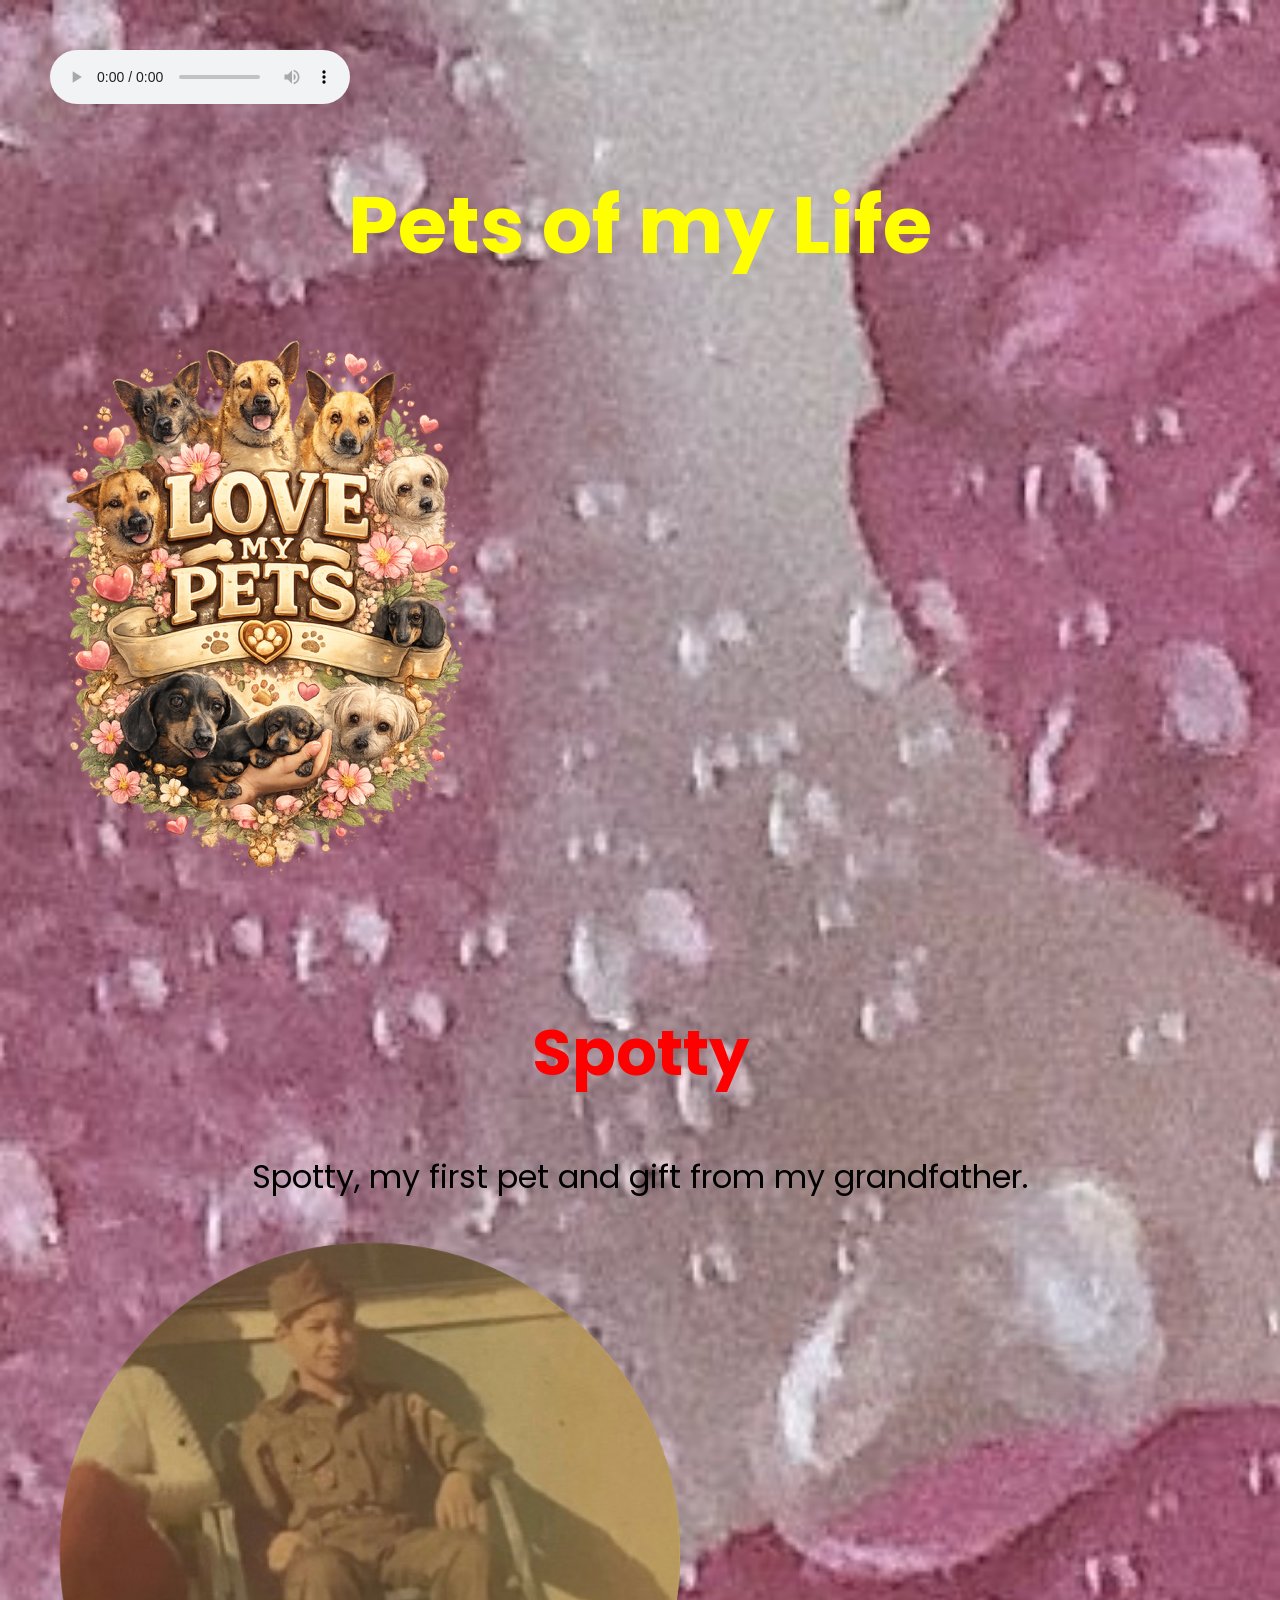
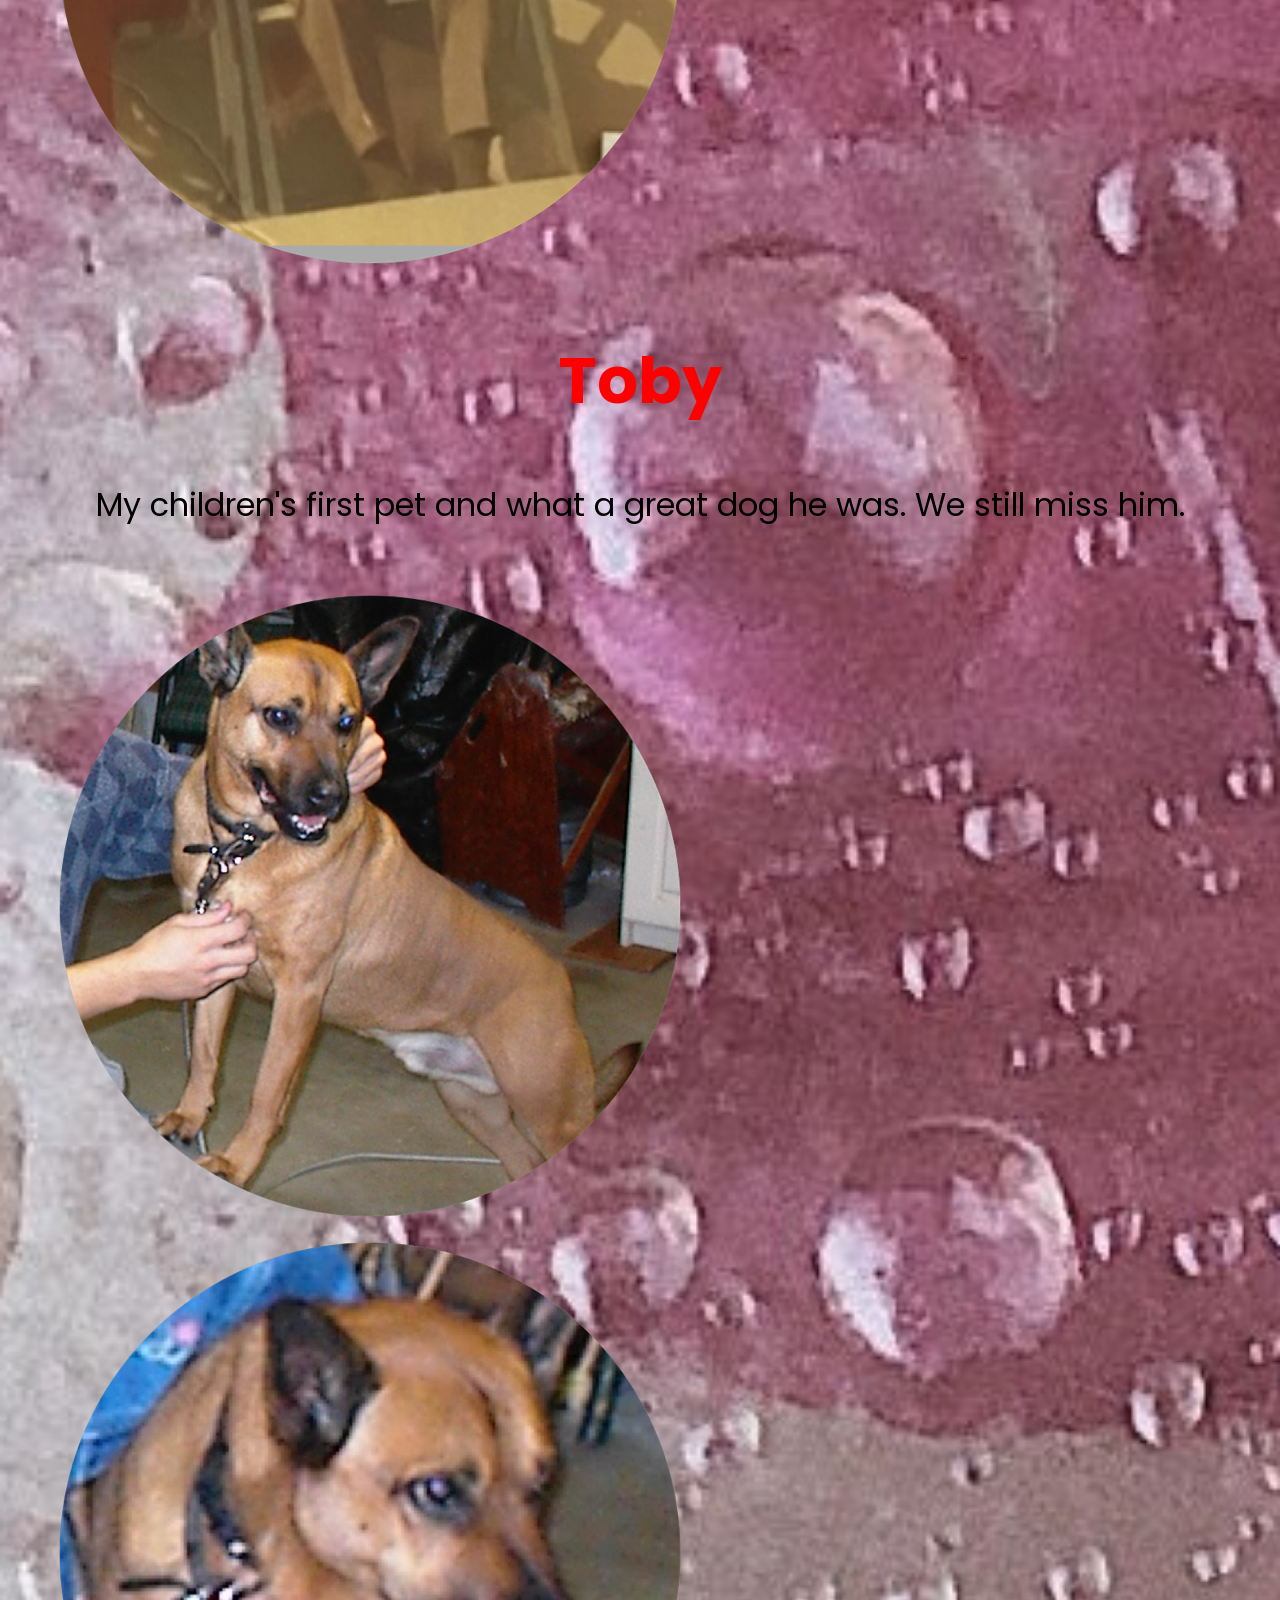
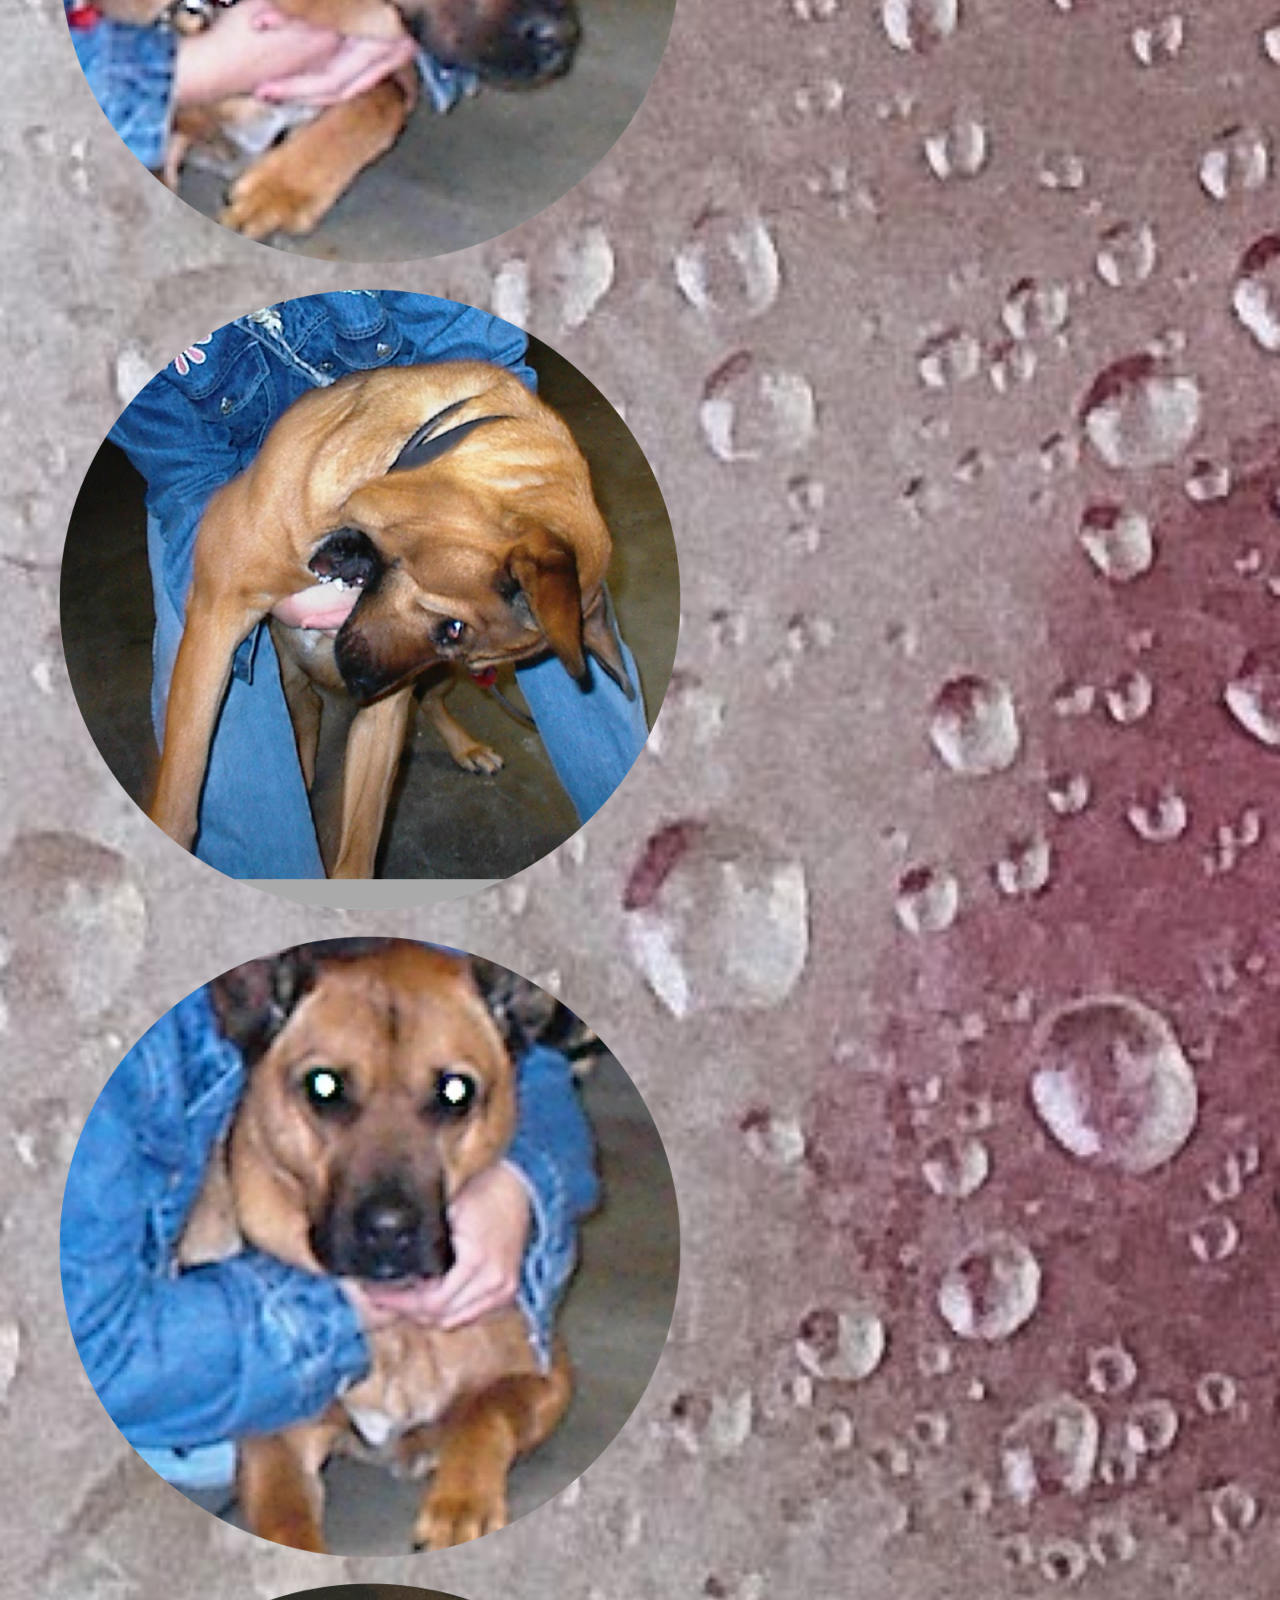
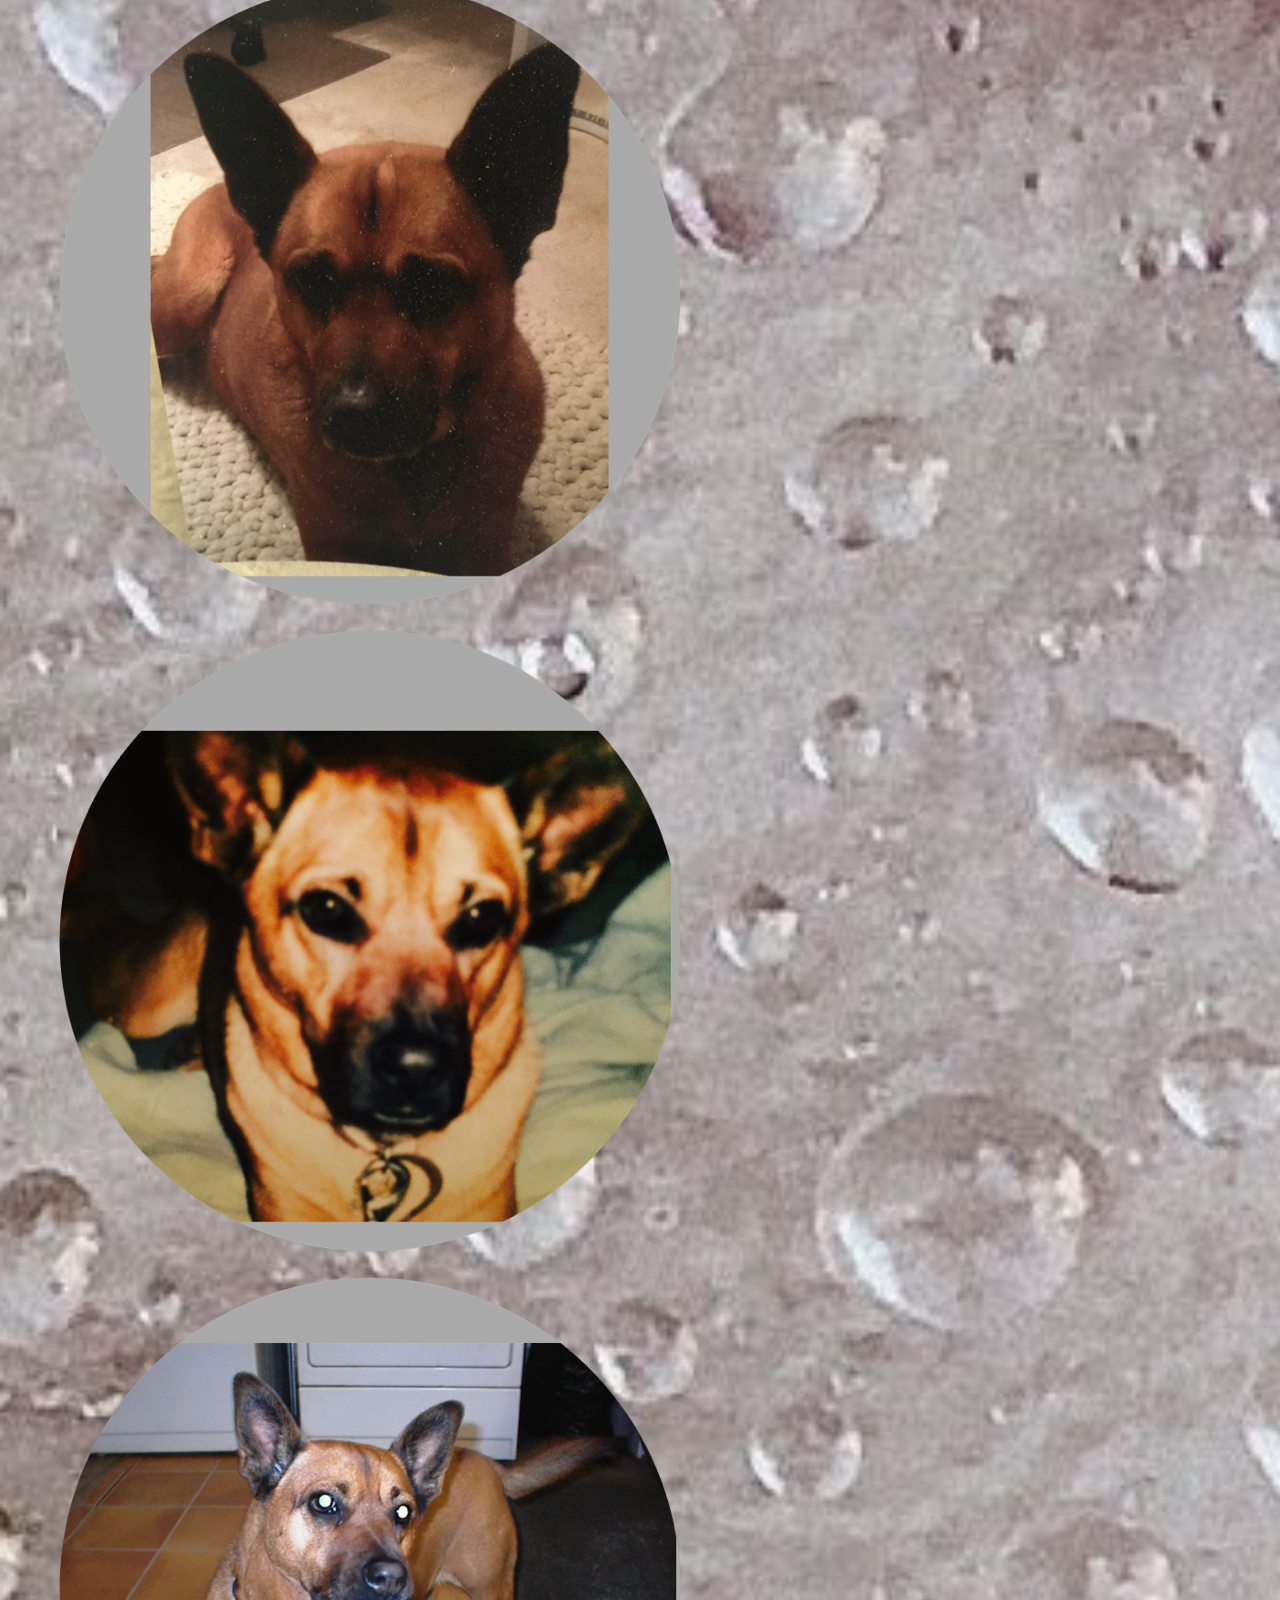
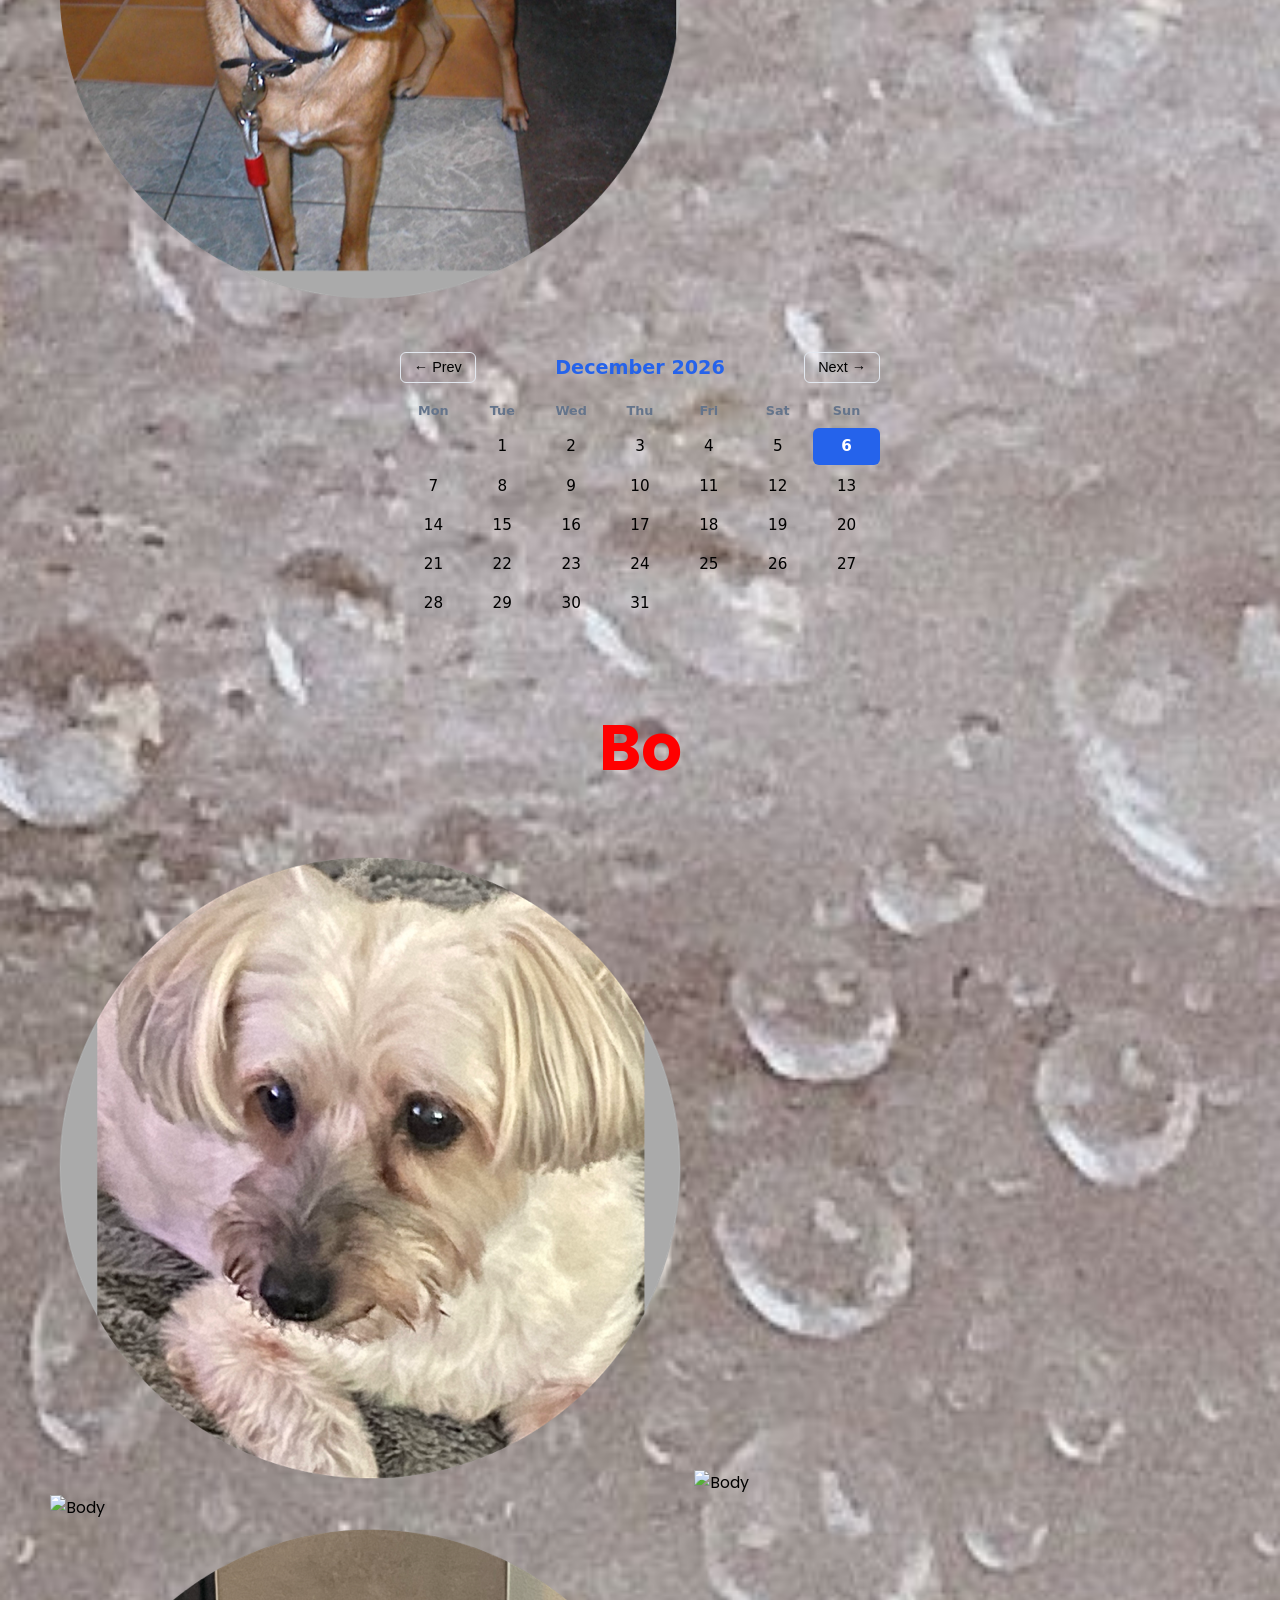
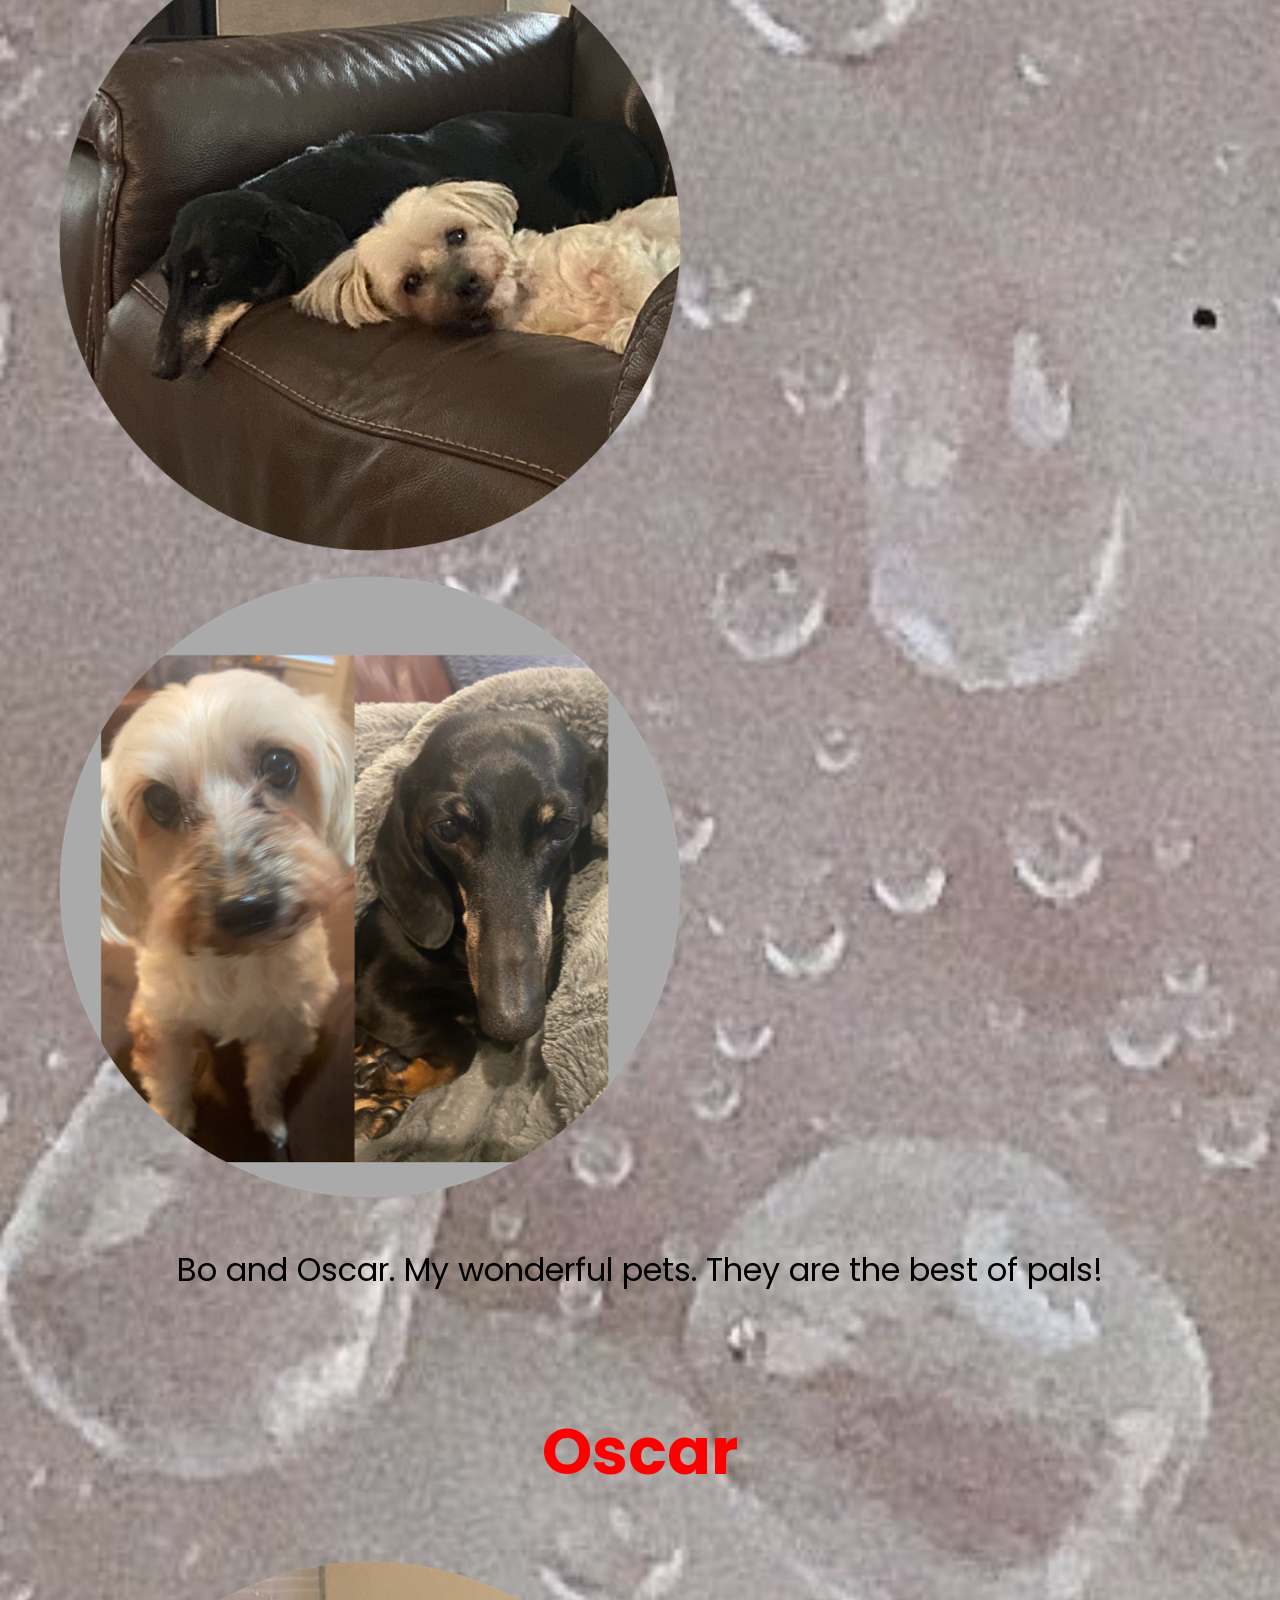
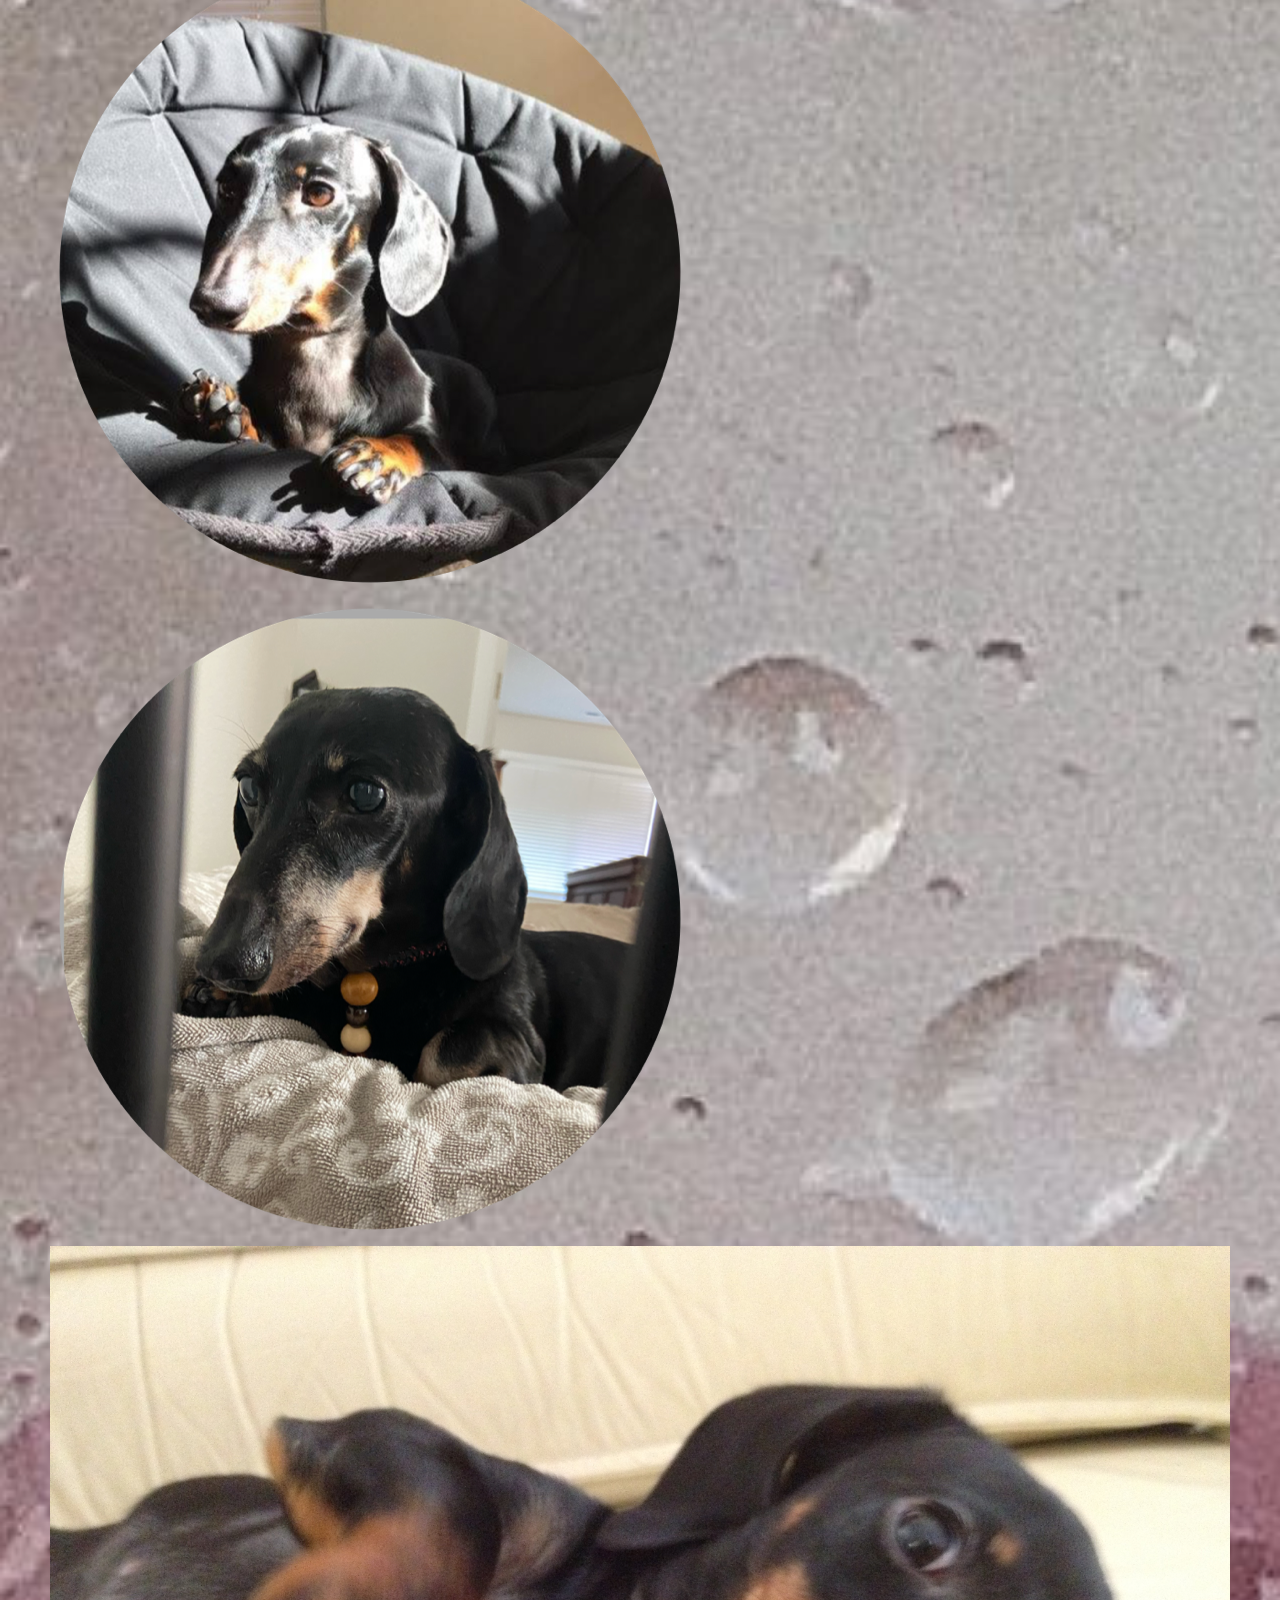
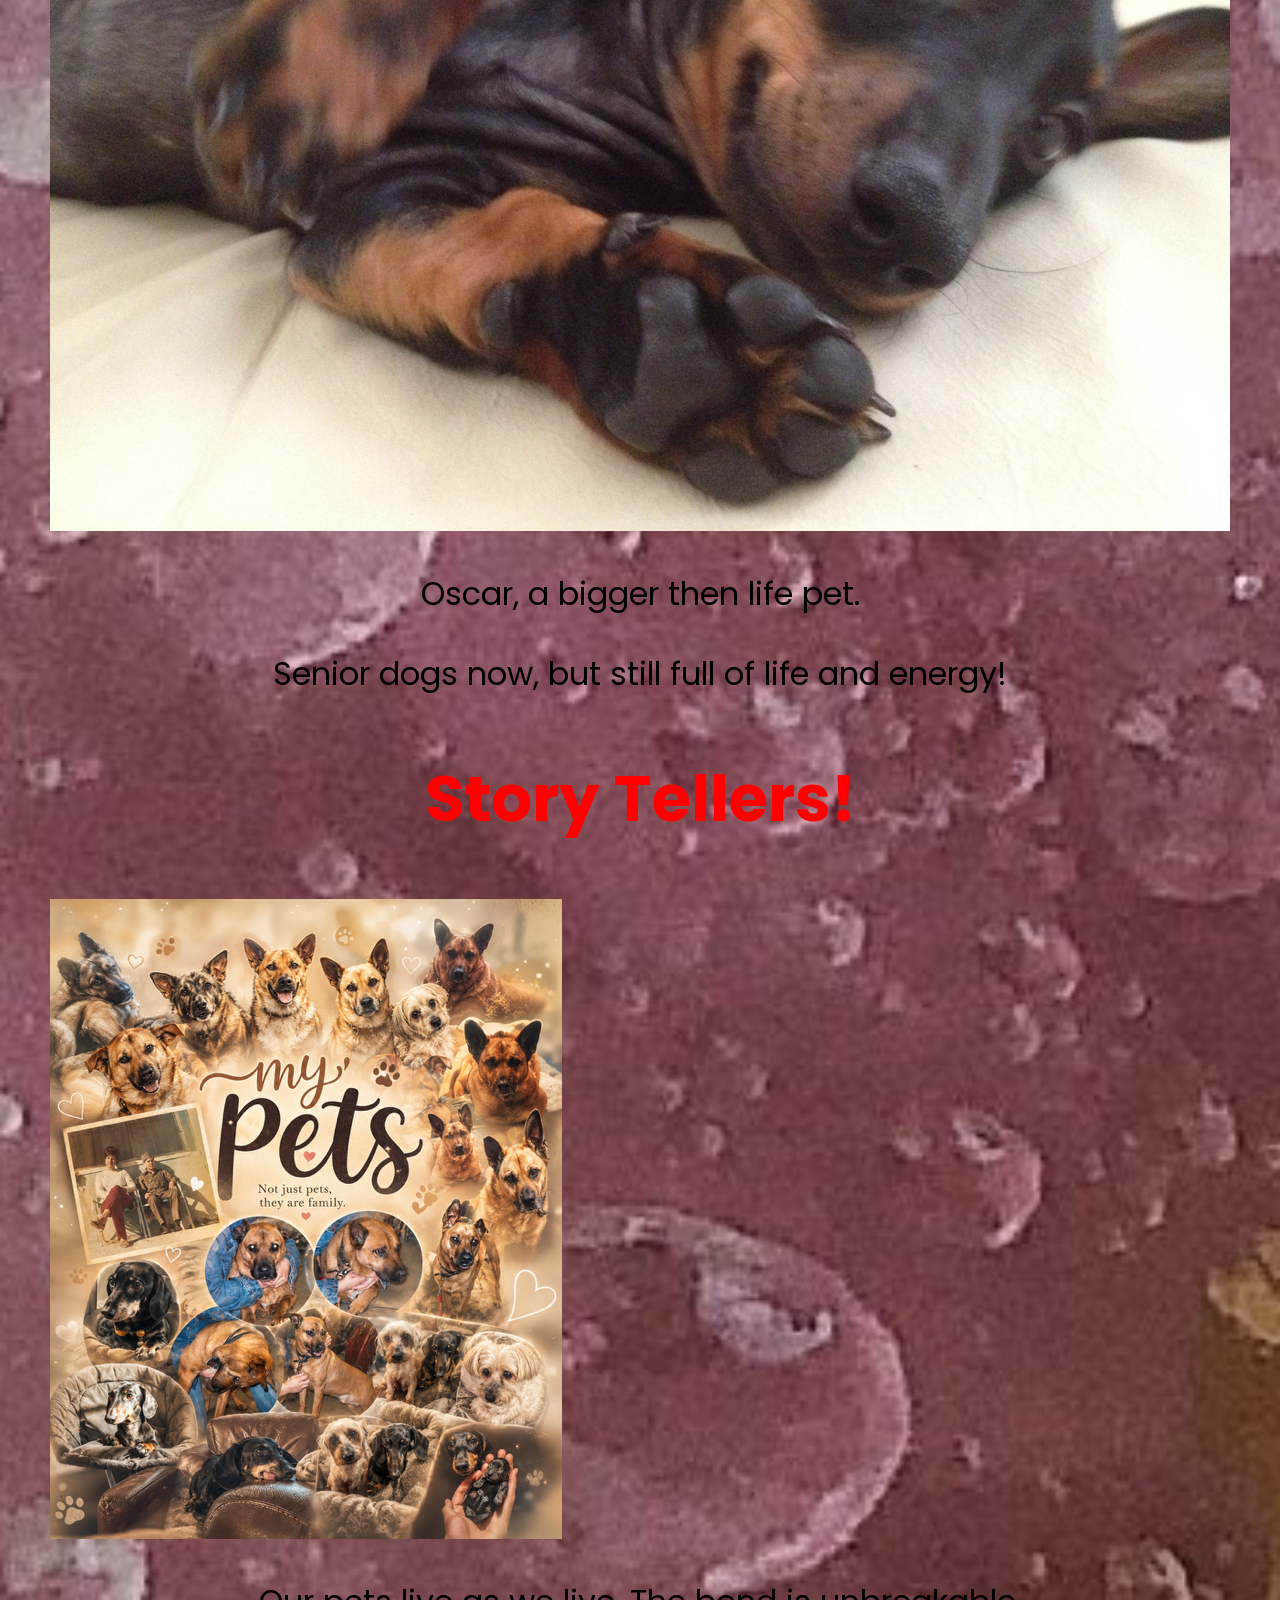
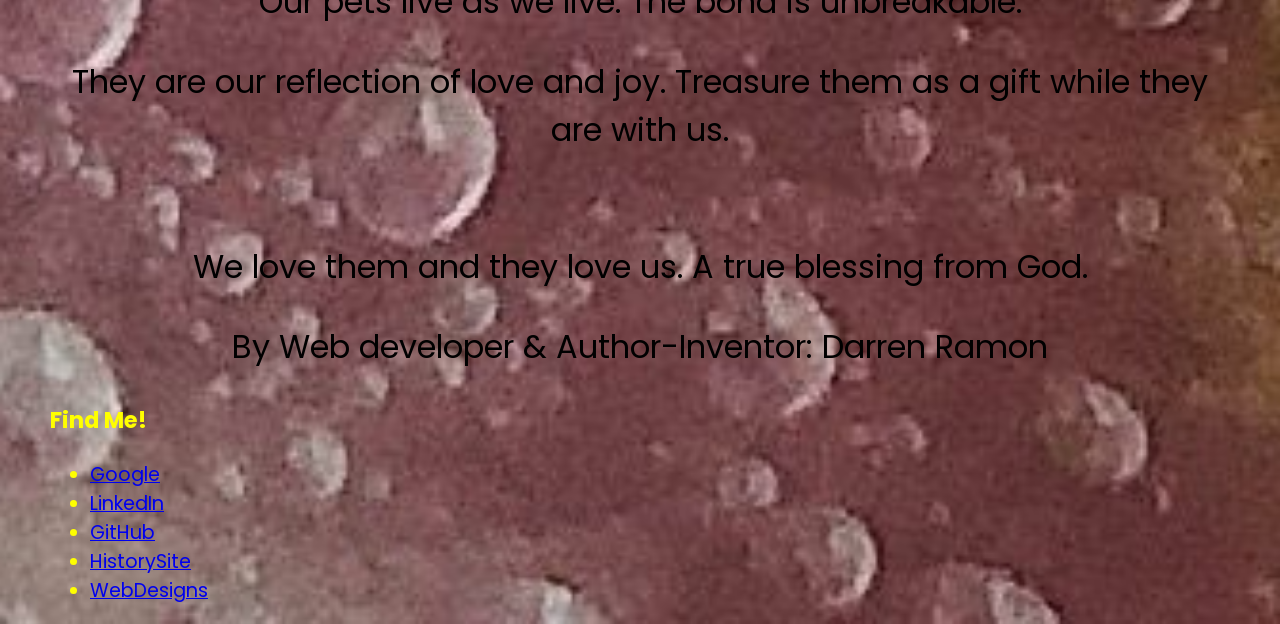
==== index.html @ a19f4d1e "Update index.html" ====
<!DOCTYPE html>
<html lang="en">

<head>
  <meta charset="UTF-8">
  <meta name="viewport" content="width=device-width, initial-scale=1.0">
  <title>My Pets</title>
  <link rel="stylesheet" href="./style.css">
  <link rel="preconnect" href="https://fonts.googleapis.com">
  <link rel="preconnect" href="https://fonts.gstatic.com" crossorigin>
  <link href="https://fonts.googleapis.com/css2?family=Poppins:wght@400;700&display=swap" rel="stylesheet">

<style>
        table {
            border-collapse: collapse;
            background: white;
            color: black;
        }
        th,
        td {
            font-weight: bold;
        }

  img {
    max-width: 100%;
    height: auto; /* Maintain aspect ratio */
  }

    </style>

<style>
  .calendar {
    --accent: #2563eb;
    max-width: 480px;
    margin: 0 auto;
    font-family: system-ui, sans-serif;
  }
  .calendar-header {
    display: flex;
    justify-content: space-between;
    align-items: center;
    padding: 0.75rem 0;
  }
  .calendar-header button {
    background: none;
    border: 1px solid #e2e8f0;
    border-radius: 6px;
    padding: 0.4rem 0.8rem;
    cursor: pointer;
    font-size: 0.9rem;
  }
  .calendar-header button:hover { background: #f1f5f9; }
  .month-year {
    font-size: 1.2rem;
    font-weight: 600;
    color: var(--accent);
  }
  .calendar-grid {
    display: grid;
    grid-template-columns: repeat(7, 1fr);
    gap: 2px;
    text-align: center;
  }
  .day-name {
    padding: 0.5rem 0;
    font-size: 0.8rem;
    font-weight: 600;
    color: #64748b;
  }
  .day {
    padding: 0.6rem 0;
    font-size: 0.95rem;
    border-radius: 6px;
  }
  .day:hover { background: #f1f5f9; }
  .today {
    background: var(--accent);
    color: #fff;
    font-weight: 600;
  }
  .today:hover { background: var(--accent); }
</style>

</head>

<body>

   <audio controls autoplay>
        <source src="fordad.mp3" type="audio/mpeg">
    </audio>

  <div class="main">

    <h1>Pets of my Life</h1>
     <img src="mypets5.png" alt="Body" class="responsive">

    <h2 class="card-title">Spotty</h2>
      <p class="card-text">Spotty, my first pet and gift from my grandfather.</p>

      <img src="Spotty1.png" alt="Body" class="responsive">


 <h2 class="card-title">Toby</h2>
      <p>My children's first pet and what a great dog he was. We still miss him.</p>
</br>

     <img src="t2.png" alt="Body" class="responsive">
     <img src="t3.png" alt="Body" class="responsive">
     <img src="t5.png" alt="Body" class="responsive">
     <img src="t4.png" alt="Body" class="responsive">
  </br>
     <img src="toby2b.png" alt="Body" class="responsive">
  </br>
     <img src="Toby2.png" alt="Body" class="responsive">
  </br>
     <img src="toby2c.png" alt="Body" class="responsive">

  </br>
    </div>
</br>

<div class="calendar">
  <div class="calendar-header">
    <button id="prev">&larr; Prev</button>
    <span class="month-year" id="monthYear"></span>
    <button id="next">Next &rarr;</button>
  </div>
  <div class="calendar-grid" id="grid">
    <span class="day-name">Mon</span>
    <span class="day-name">Tue</span>
    <span class="day-name">Wed</span>
    <span class="day-name">Thu</span>
    <span class="day-name">Fri</span>
    <span class="day-name">Sat</span>
    <span class="day-name">Sun</span>
  </div>
</div>

<script>
  const grid = document.getElementById("grid");
  const monthYear = document.getElementById("monthYear");
  const now = new Date();
  let currentMonth = now.getMonth();   // 0-based: 0 = January
  let currentYear = now.getFullYear();

  const monthNames = [
    "January","February","March","April","May","June",
    "July","August","September","October","November","December"
  ];

  function renderCalendar() {
    // Clear previous day cells, keep the 7 day-name headers
    grid.querySelectorAll(".day").forEach(d => d.remove());

    monthYear.textContent = monthNames[currentMonth] + " " + currentYear;

    // Day of week for the 1st (0=Sun). Convert to Mon-start: Mon=0 … Sun=6
    let firstDay = new Date(currentYear, currentMonth, 1).getDay();
    firstDay = (firstDay + 6) % 7;

    const daysInMonth = new Date(currentYear, currentMonth + 1, 0).getDate();
    const today = new Date();

    // Blank cells before the first day
    for (let i = 0; i < firstDay; i++) {
      const blank = document.createElement("span");
      blank.className = "day";
      grid.appendChild(blank);
    }

    // Day cells
    for (let d = 1; d <= daysInMonth; d++) {
      const cell = document.createElement("span");
      cell.className = "day";
      cell.textContent = d;

      if (
        d === today.getDate() &&
        currentMonth === today.getMonth() &&
        currentYear === today.getFullYear()
      ) {
        cell.classList.add("today");
      }
      grid.appendChild(cell);
    }
  }

  document.getElementById("prev").addEventListener("click", () => {
    currentMonth--;
    if (currentMonth < 0) { currentMonth = 11; currentYear--; }
    renderCalendar();
  });

  document.getElementById("next").addEventListener("click", () => {
    currentMonth++;
    if (currentMonth > 11) { currentMonth = 0; currentYear++; }
    renderCalendar();
  });

  renderCalendar();
</script>

</br>



  <h2 class="card-title">Bo</h2>

  <img src="b2.png" alt="Body" class="responsive">

  <img src="IMG_2910.PNG" alt="Body" class="responsive">
</br>
  <img src="IMG_2911.PNG" alt="Body" class="responsive">
</br>
  <img src="OsBo4.png" alt="Body" class="responsive">
</br>
  <img src="BoOs3.png" alt="Body" class="responsive">

</br>

  <p>Bo and Oscar. My wonderful pets. They are the best of pals!</p>
  
  </br>

   <h2 class="card-title">Oscar</h2>
  
   <img src="Oscar4.png" alt="Body" class="responsive">

   <img src="Oscar4c.png" alt="Body" class="responsive">

   <img src="IMG_0867 - Copy (2).JPG" alt="Body" class="responsive">

  <p>Oscar, a bigger then life pet.</p>
  <p>Senior dogs now, but still full of life and energy!</p>

  <h2 class="card-title">Story Tellers!</h2>
   <img src="mypets4.png" alt="Body" class="responsive"> 

  <p>Our pets live as we live. The bond is unbreakable.</p>
  <p>They are our reflection of love and joy. Treasure them as a gift while they are with us.</p>
</br>
</div>
</div>
  <footer>
    <p>We love them and they love us. A true blessing from God.</p>
    <p>By Web developer & Author-Inventor: Darren Ramon</p>


<footer class="row row-cols-1 row-cols-sm-2 row-cols-md-5 py-5 mt-5 border-top">
        <div class="col mb-3">


<div class="col mb-3">
          <h3>Find Me!</h3>
          <ul class="nav flex-column">
            <li class="nav-item mb-2"><a href="https://www.google.com/search?q=darren+e.+ramon&client=safari&hs=mFmp&sa=X&sca_esv=efff2c96d3f18bd
                                        3&sxsrf=ANbL-n6rVJ96oZBmOj_ShIKOidQ1Rmh0TQ%3A1777178261743&udm=50&fbs=ADc_l-byipRaccqV0jmfPhi1DgzPtklXGmV
                                        kws8Z_lBff884vwWzYGOXmwhR8m6ZBpcqcPIygX2pO_pfNpUEhZEK-M0MrCs1zwI6GqtpTPN0otrhNh5GYjL_GBd1jIQDtuwL3l8I8JY
                                        bmpatBBGO9nrYd_2V2pqsV1rkvrZ88guO67L8Wz_ncoHiIc-YBOiplRN1z7_dCe5zg7a90noc6G1Mtt2g0b89vwoPD-2EIqmS8WKe0tY-
                                        TQM&aep=1&ntc=1&ved=2ahUKEwjNovn32IqUAxXEDjQIHRt7FB0Q2J8OegQICRAE&biw=414&bih=710&dpr=2&mstk=AUtExfCAUhbK2
                                        nLD33vK9KteyRmQguN5nkQ2CARVK_ZsEyDy_ejmSGVfUOh6JX6bcS1TweR2pWjYZKlyQNPcqPhWMDZpQb_aOnqqCVIw-W-iwI-tZf96eIkr
                                        DRczJXgESmko9kb5mpRZRpuLDsZJrHsnUsj-NQZ82W5Wu5Q&csuir=1&zx=1778101952115&mtid=vK77aaXdJoPDkPIPoIbsqA0"
                                        class="nav-link p-0 text-body-secondary">Google</a></li>
            <li class="nav-item mb-2"><a href="https://www.linkedin.com/in/darrenramon" class="nav-link p-0 text-body-secondary">LinkedIn</a></li>
            <li class="nav-item mb-2"><a href="https://detectionsites.github.io/MyDramonSite/" class="nav-link p-0 text-body-secondary">GitHub</a></li>
            <li class="nav-item mb-2"><a href="https://dramonbal.github.io/MyWorks/" class="nav-link p-0 text-body-secondary">HistorySite</a></li>
            <li class="nav-item mb-2"><a href="https://detectionsites.github.io/Webdesign/">WebDesigns</a></l1>
           </ul>
       </div>
    </div>
 </footer>
</body>

</html>
---- style.css ----
body {
  font-family: "Poppins", sans-serif, Georgia, Times, 'Times New Roman', serif;
  margin: 50px 50px 0 50px;
  /*background-color: #555043;*/
  /*background-color: #4e8df2;*/  
  display: center;
  flex-direction: column;
  min-height: 95vh;
  background-image: url("flower.jpg");
  background-size: cover;
  background-repeat: no-repeat;
  background-position: center center;
  justify-content: center; /* Horizontal center */
  align-items: center;     /* Vertical center */
}


  img {
    position: center;
    max-width: 60%;
    height: auto;
  }


.main {
  flex: 1;
}

responsive {
   max-width: 60%;
   height: auto;
   position: relative;
}


h1 {
  font-size: 5rem;
  color: yellow;
  text-align: center;
  margin-bottom: 20px;
}

h2 {
  font-size: 4rem;
  color: red;
  text-align: center;
}


  p {
      font-family: "Poppins", sans-serif, Georgia, Times;
      font-size: 2.0rem;
      text-align: center;
      /*color: rgb(16, 133, 39);*/
      color: black;
    }


footer {
  text-align: bottom, right;
  font-size: 1.2rem;
  color: yellow;
}

  .tile-image {
    height: 200px;
    float: left;
    margin-right: 50px;
  }

  .card {
    width: 35%;
  }

  .left {
    float: left;
  }

  .right {
    float: right;
  }

  .creative {
    color: rgb(16, 133, 39);
  }

  @media (max-width: 680px) {
    .logo {
      width: 100px;
      color: yellow;
    }

    h1 {
      font-size: 3.5rem;
      text-align: left;
      color: rgb(225, 226, 236);
    }


    h2 {
      font: 20px;
      color: red;
    }


    .card {
      width: 100%;
      display: block;
      margin-bottom: 30px;
      text-align: justify;
    }
    .card img {
      margin-bottom: 10px;
      object-fit: cover;
      width: 100%;
      display: inline;
    }
  

  footer {
  text-align: center;
  color: white;
}

 .bottom-container {
  background-color: #66BFBF;
  padding: 50px 0 20px;
}
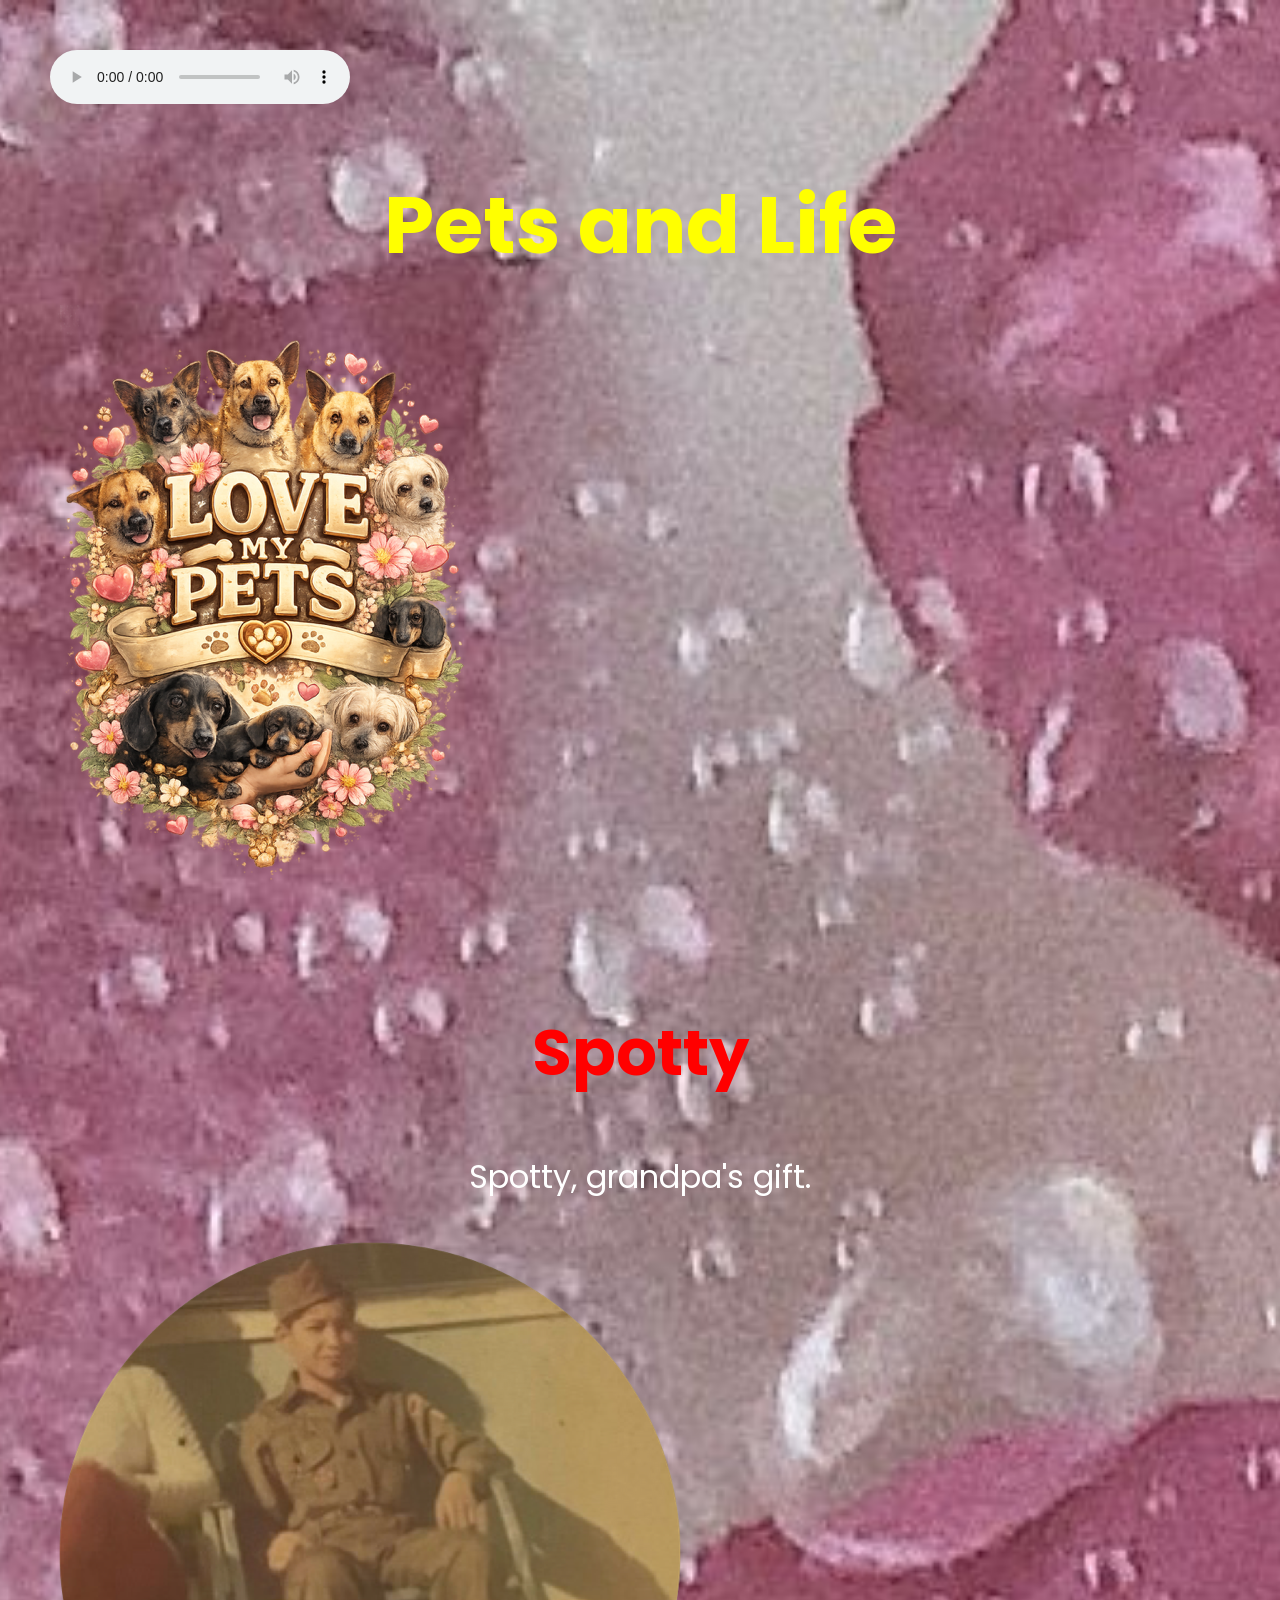
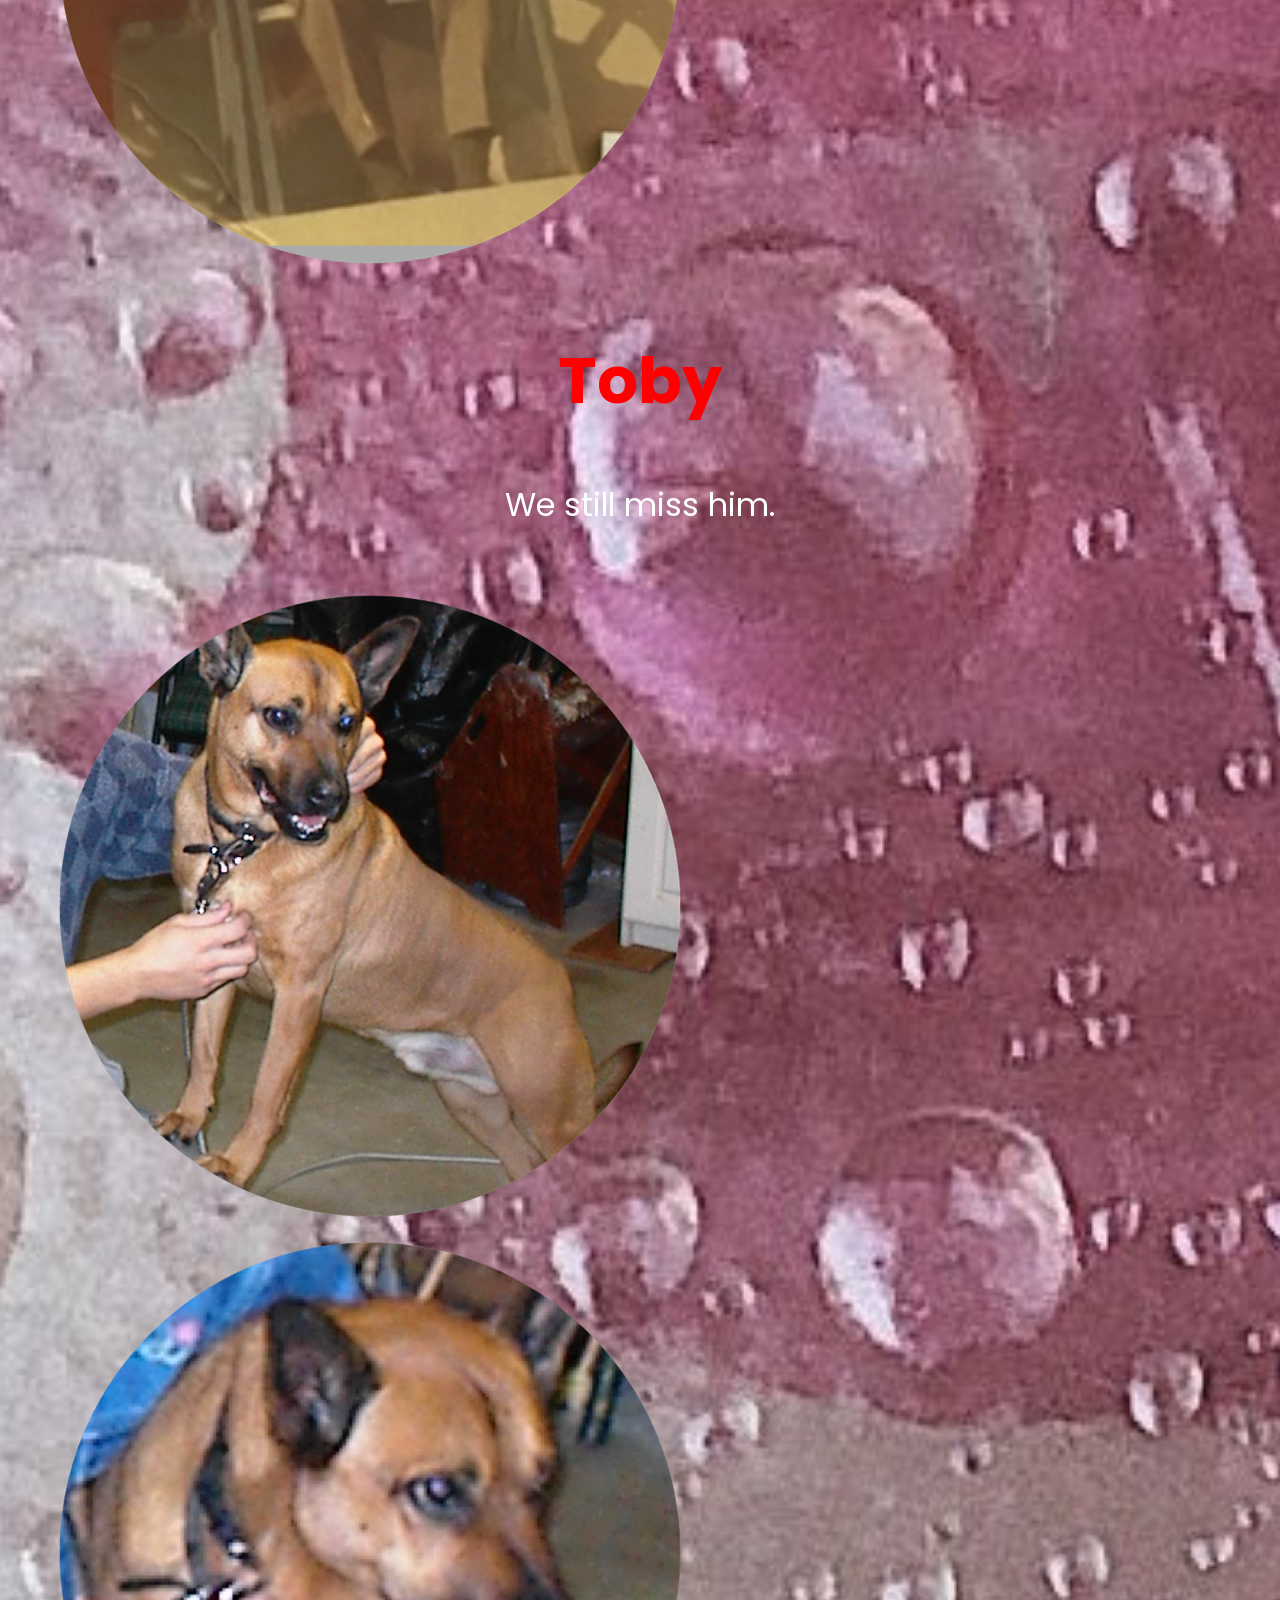
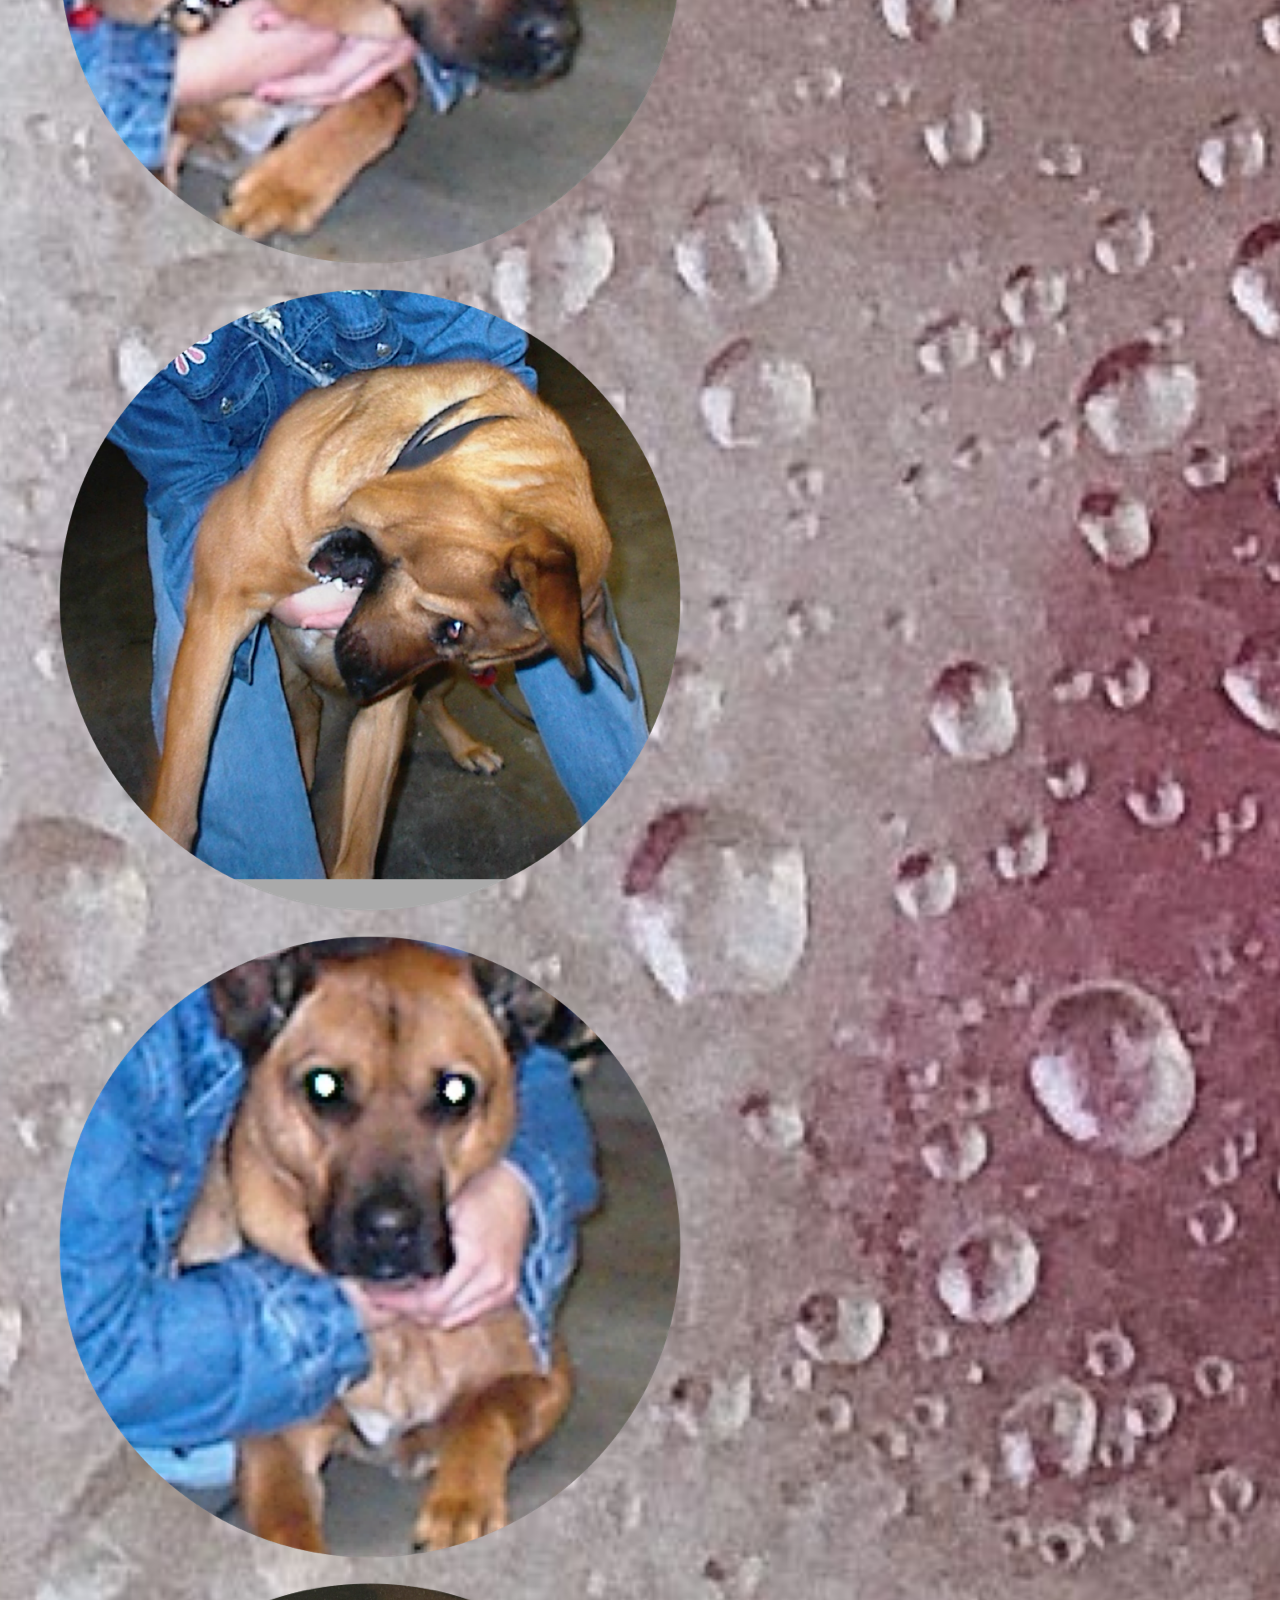
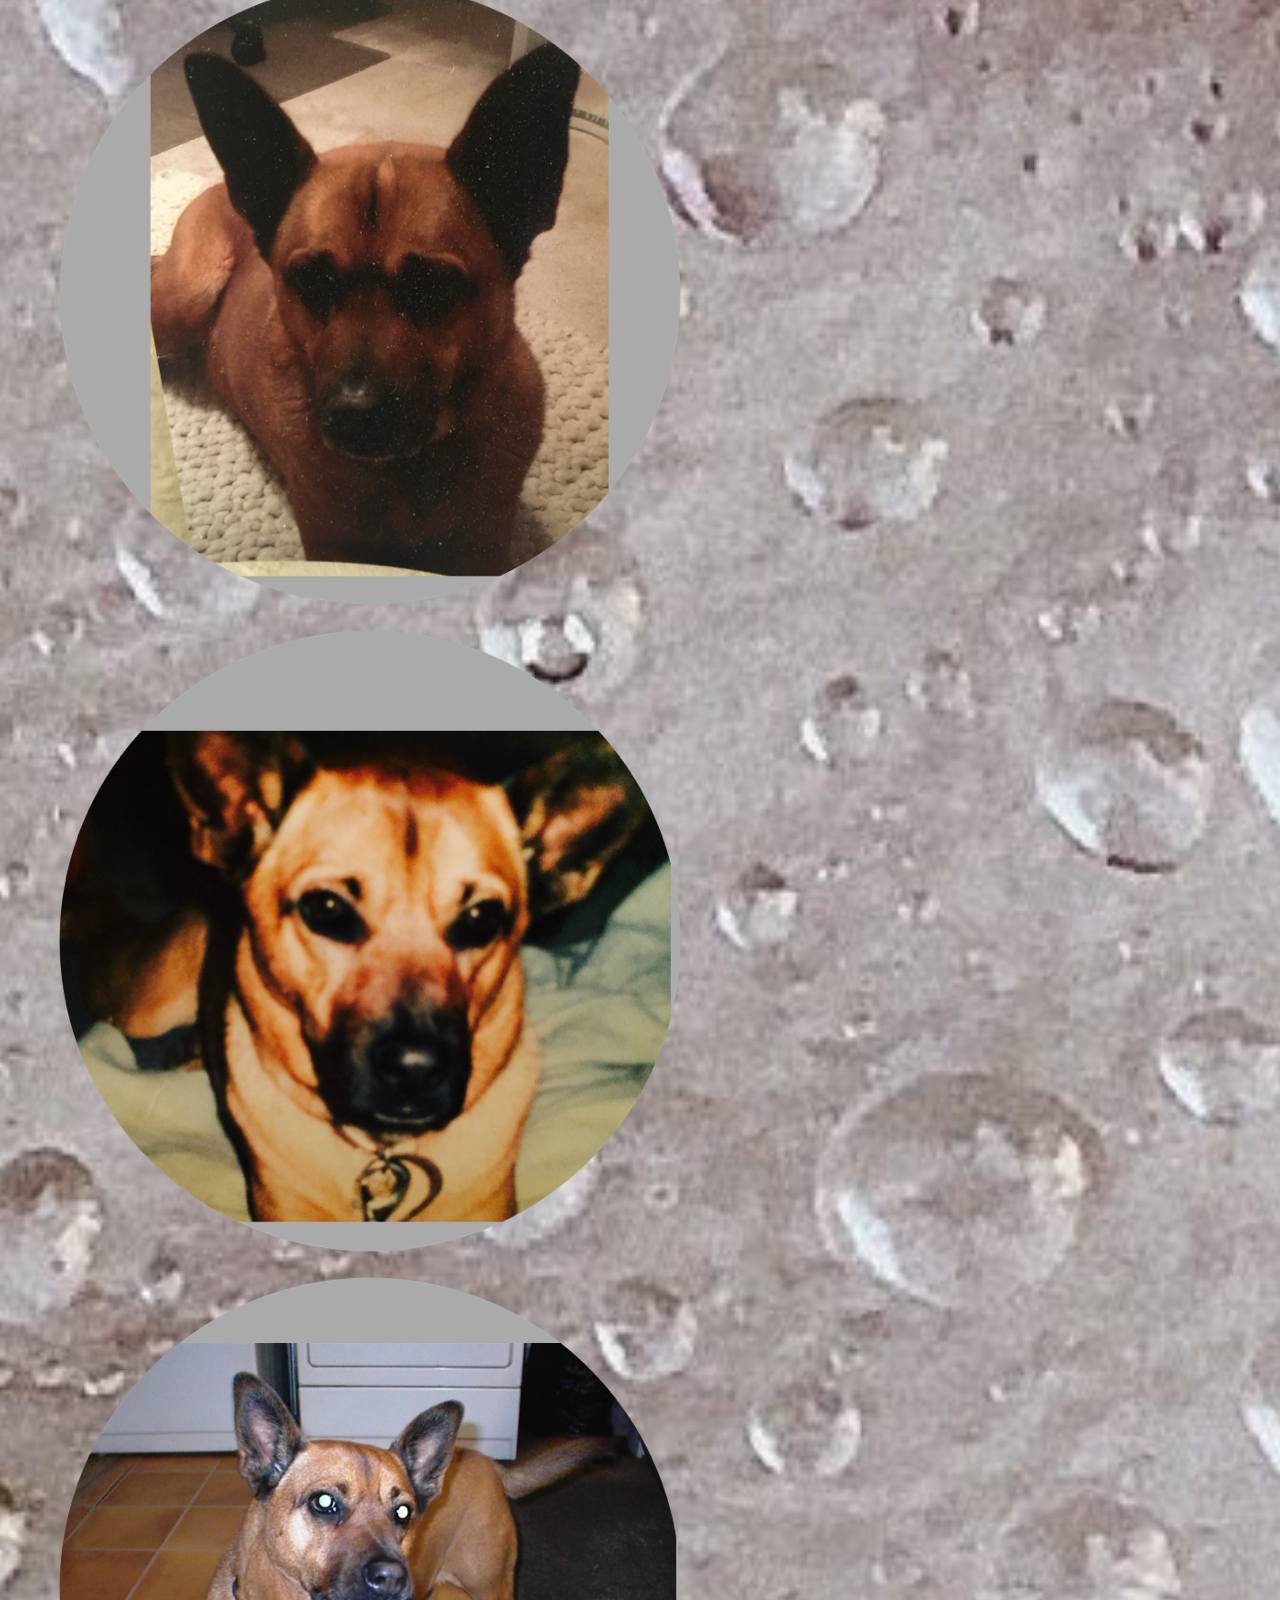
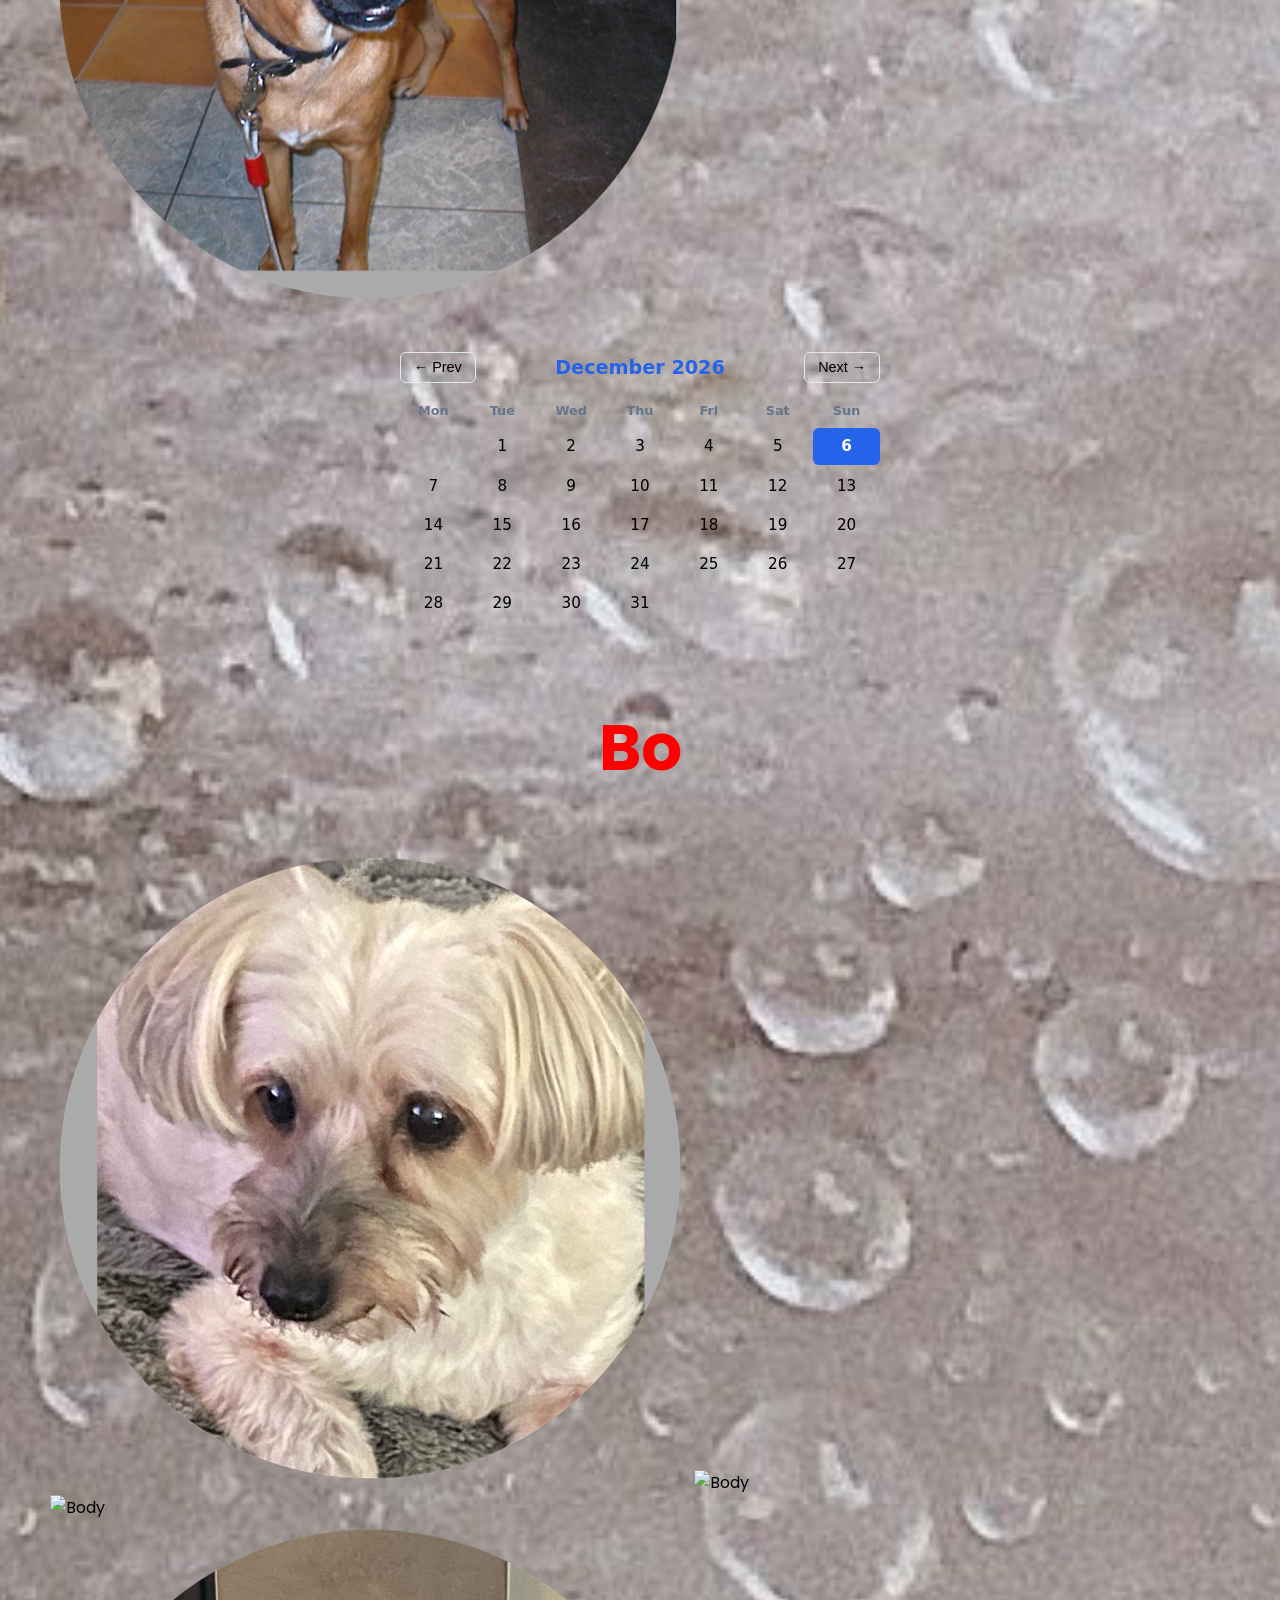
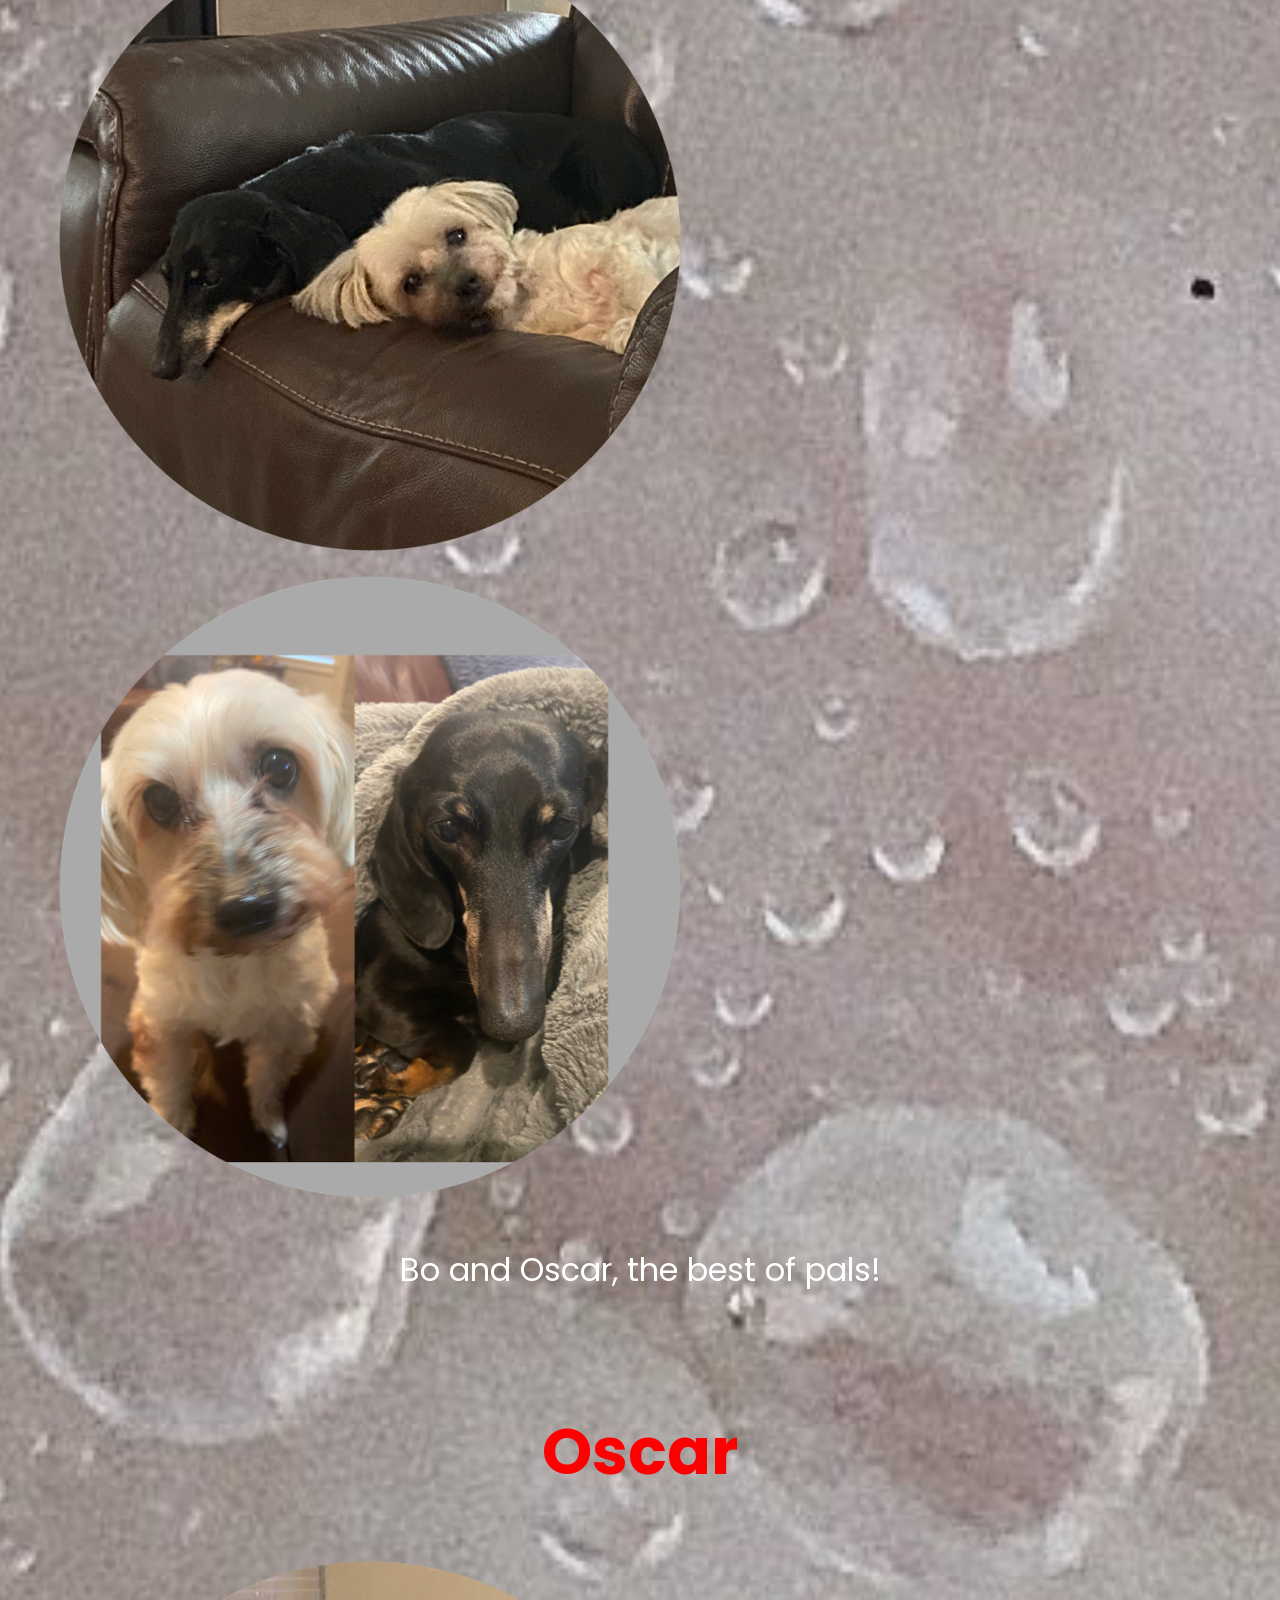
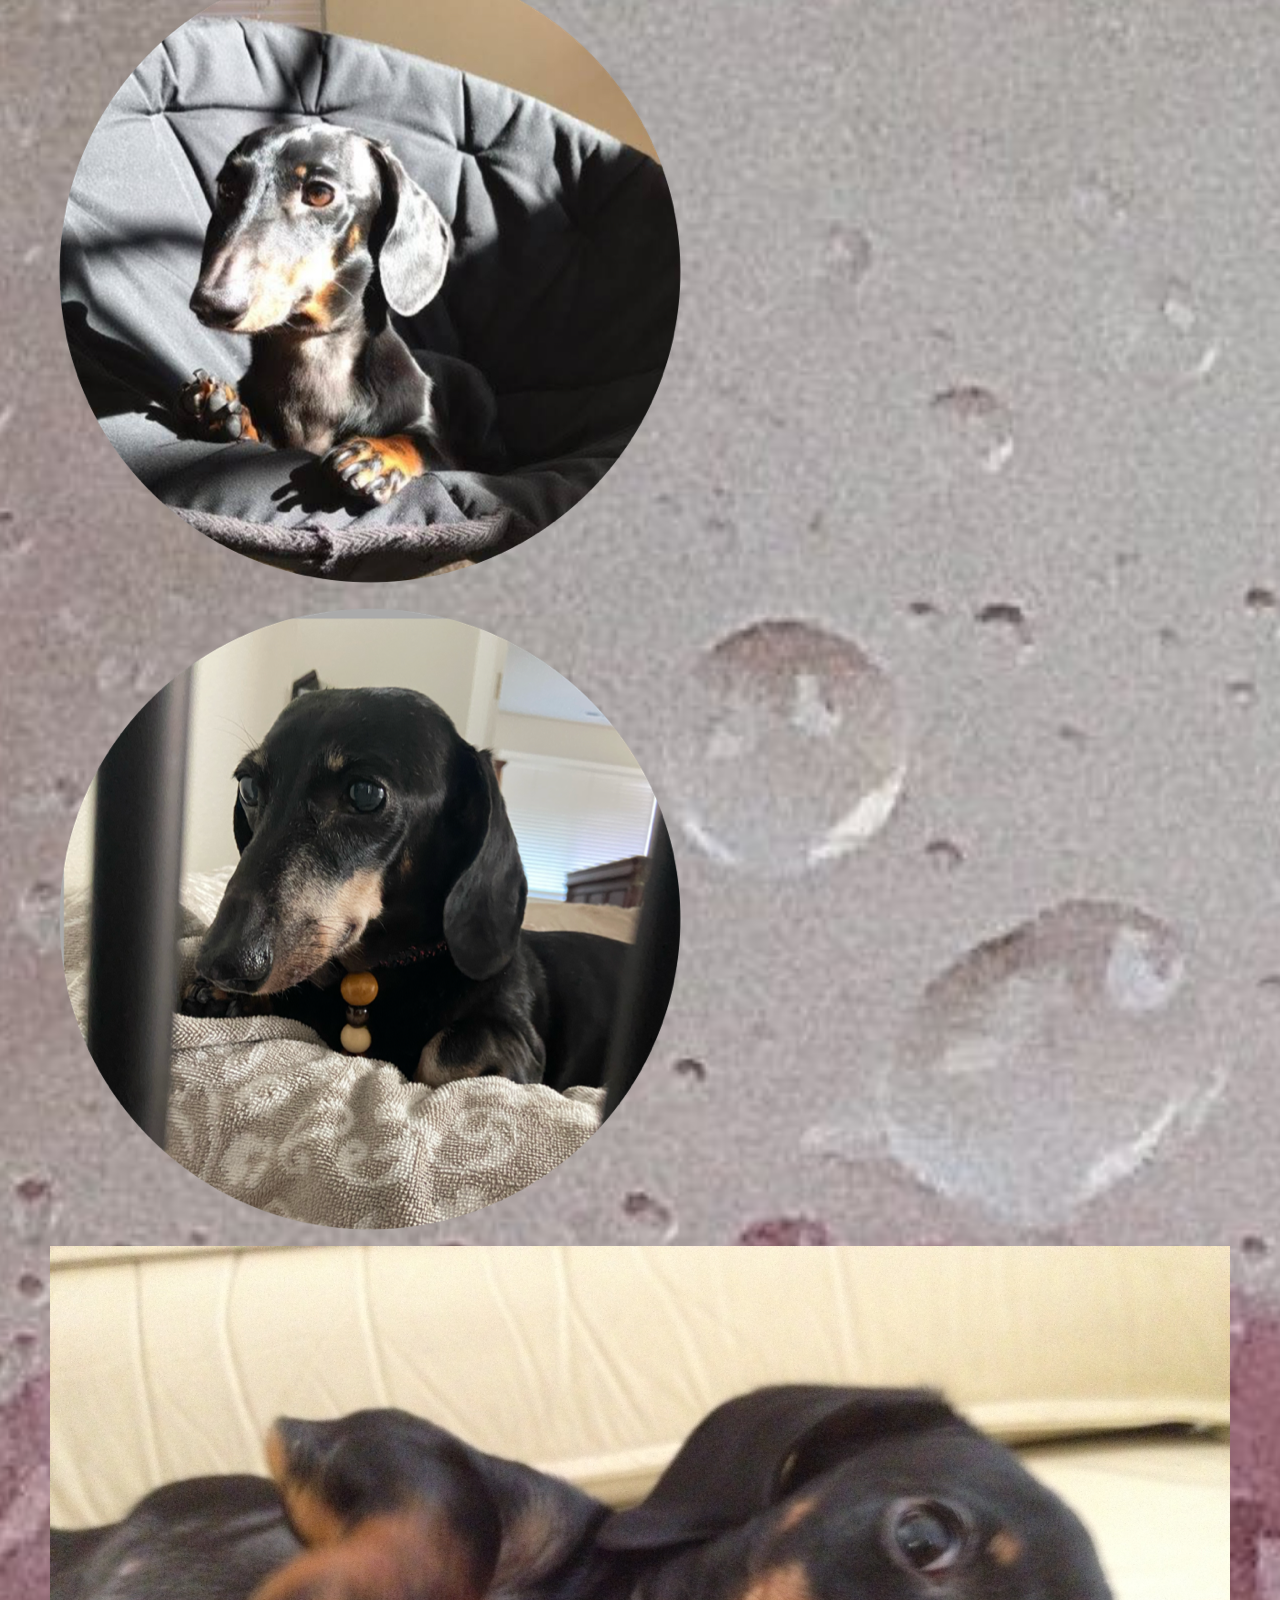
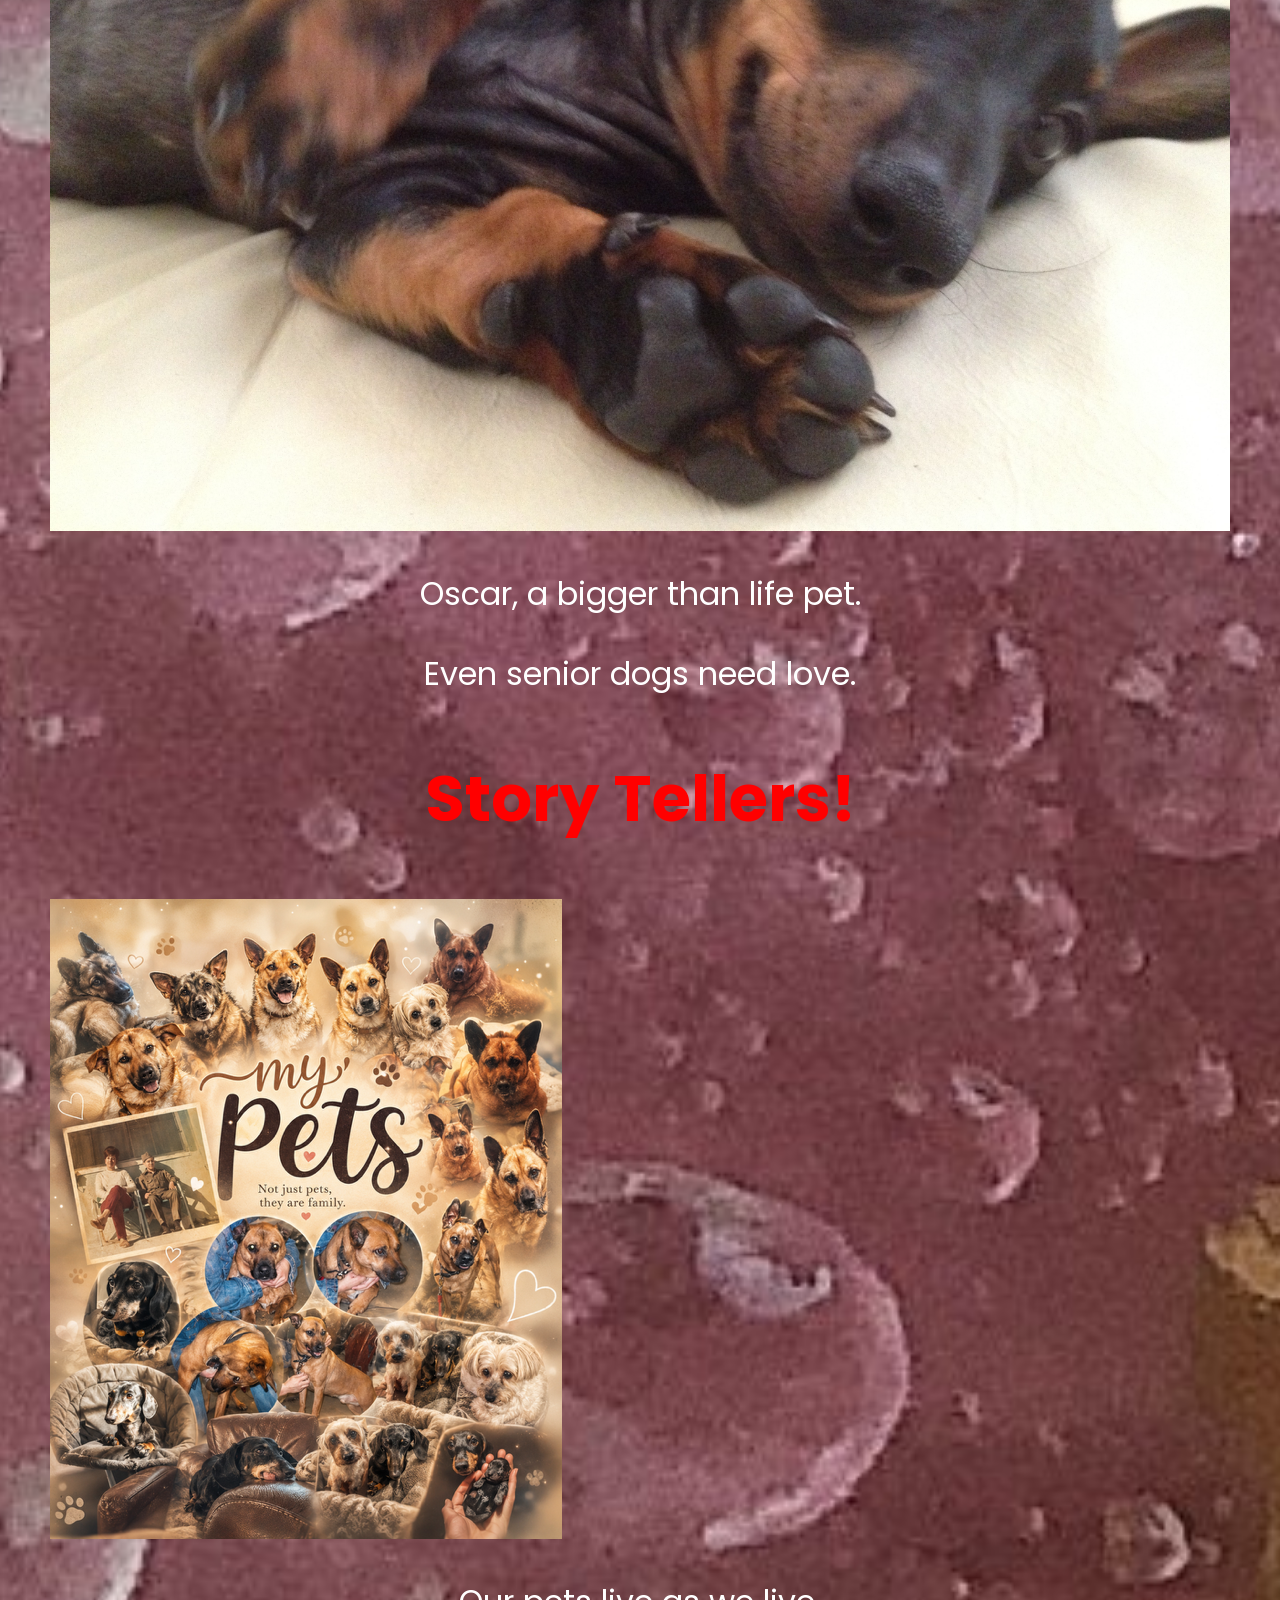
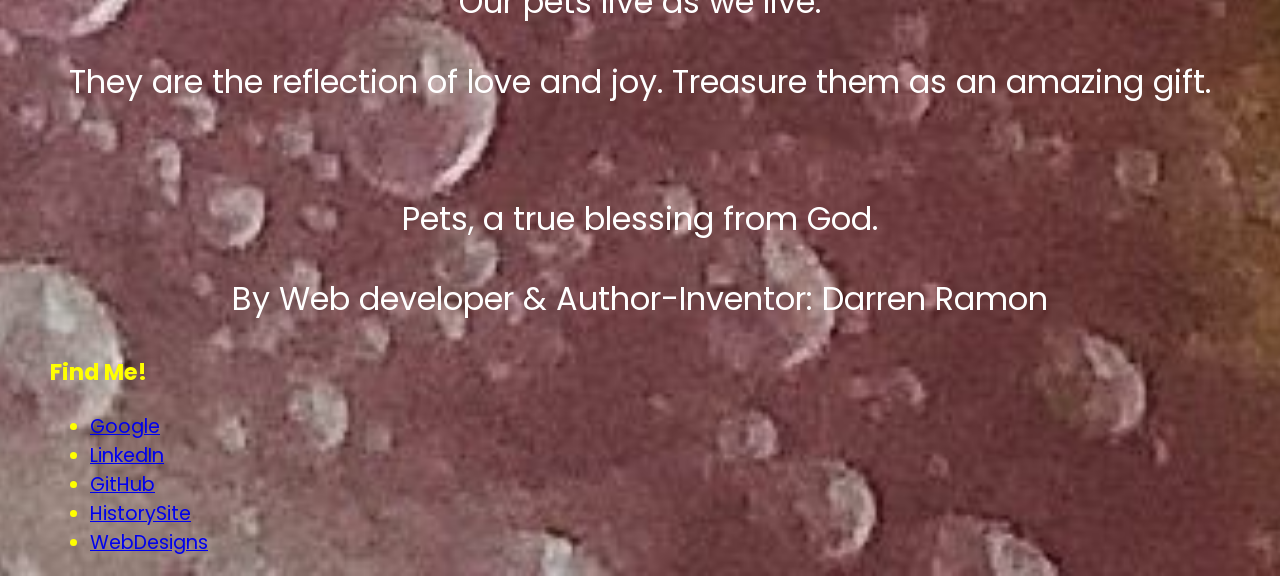
==== commit 1e6c610a: "Update index.html" ====
--- a/index.html
+++ b/index.html
@@ -91,17 +91,17 @@
 
   <div class="main">
 
-    <h1>Pets of my Life</h1>
+    <h1>Pets and Life</h1>
      <img src="mypets5.png" alt="Body" class="responsive">
 
     <h2 class="card-title">Spotty</h2>
-      <p class="card-text">Spotty, my first pet and gift from my grandfather.</p>
+      <p class="card-text">Spotty, grandpa's gift.</p>
 
       <img src="Spotty1.png" alt="Body" class="responsive">
 
 
  <h2 class="card-title">Toby</h2>
-      <p>My children's first pet and what a great dog he was. We still miss him.</p>
+      <p>We still miss him.</p>
 </br>
 
      <img src="t2.png" alt="Body" class="responsive">
@@ -218,7 +218,7 @@
 
 </br>
 
-  <p>Bo and Oscar. My wonderful pets. They are the best of pals!</p>
+  <p>Bo and Oscar, the best of pals!</p>
   
   </br>
 
@@ -230,19 +230,19 @@
 
    <img src="IMG_0867 - Copy (2).JPG" alt="Body" class="responsive">
 
-  <p>Oscar, a bigger then life pet.</p>
-  <p>Senior dogs now, but still full of life and energy!</p>
+  <p>Oscar, a bigger than life pet.</p>
+  <p>Even senior dogs need love.</p>
 
   <h2 class="card-title">Story Tellers!</h2>
    <img src="mypets4.png" alt="Body" class="responsive"> 
 
-  <p>Our pets live as we live. The bond is unbreakable.</p>
-  <p>They are our reflection of love and joy. Treasure them as a gift while they are with us.</p>
+  <p>Our pets live as we live.</p>
+  <p>They are the reflection of love and joy. Treasure them as an amazing gift.</p>
 </br>
 </div>
 </div>
   <footer>
-    <p>We love them and they love us. A true blessing from God.</p>
+    <p>Pets, a true blessing from God.</p>
     <p>By Web developer & Author-Inventor: Darren Ramon</p>
 
 
--- a/style.css
+++ b/style.css
@@ -52,7 +52,7 @@
       font-size: 2.0rem;
       text-align: center;
       /*color: rgb(16, 133, 39);*/
-      color: black;
+      color: white;
     }
 
 
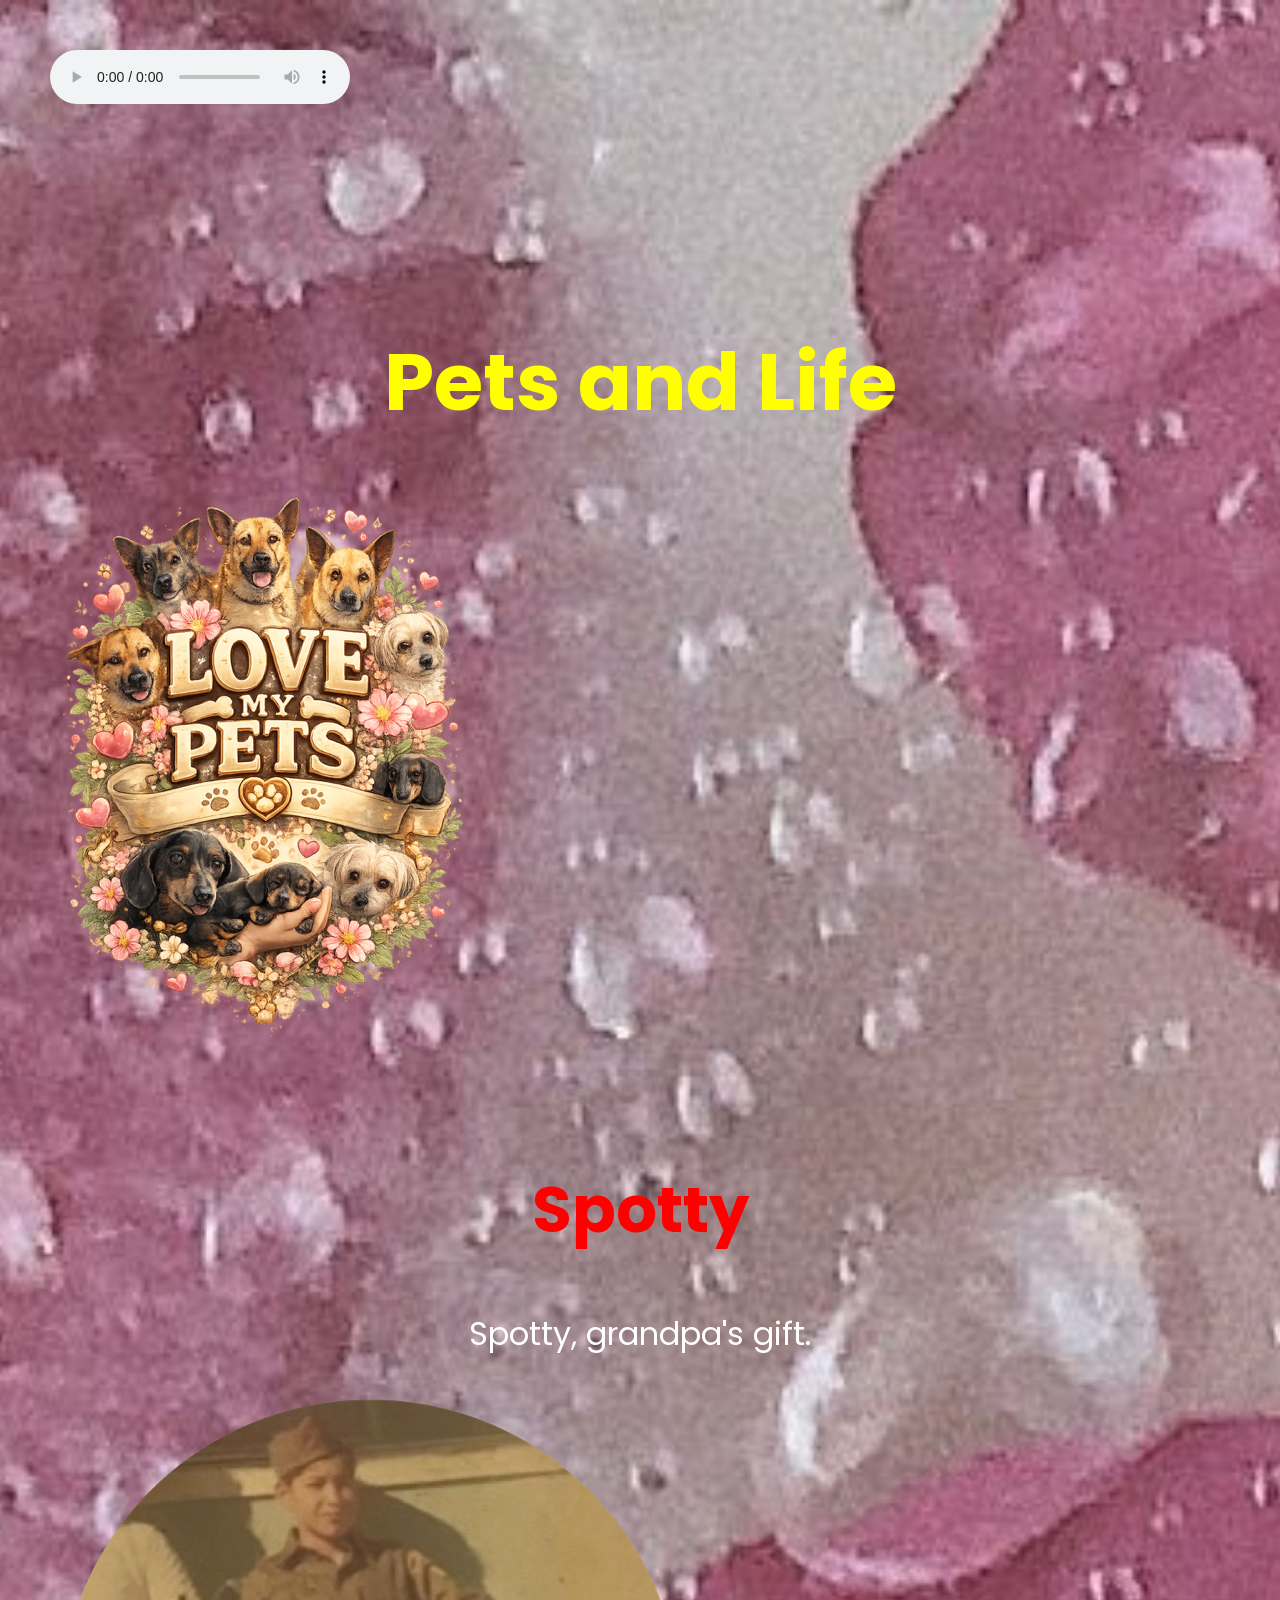
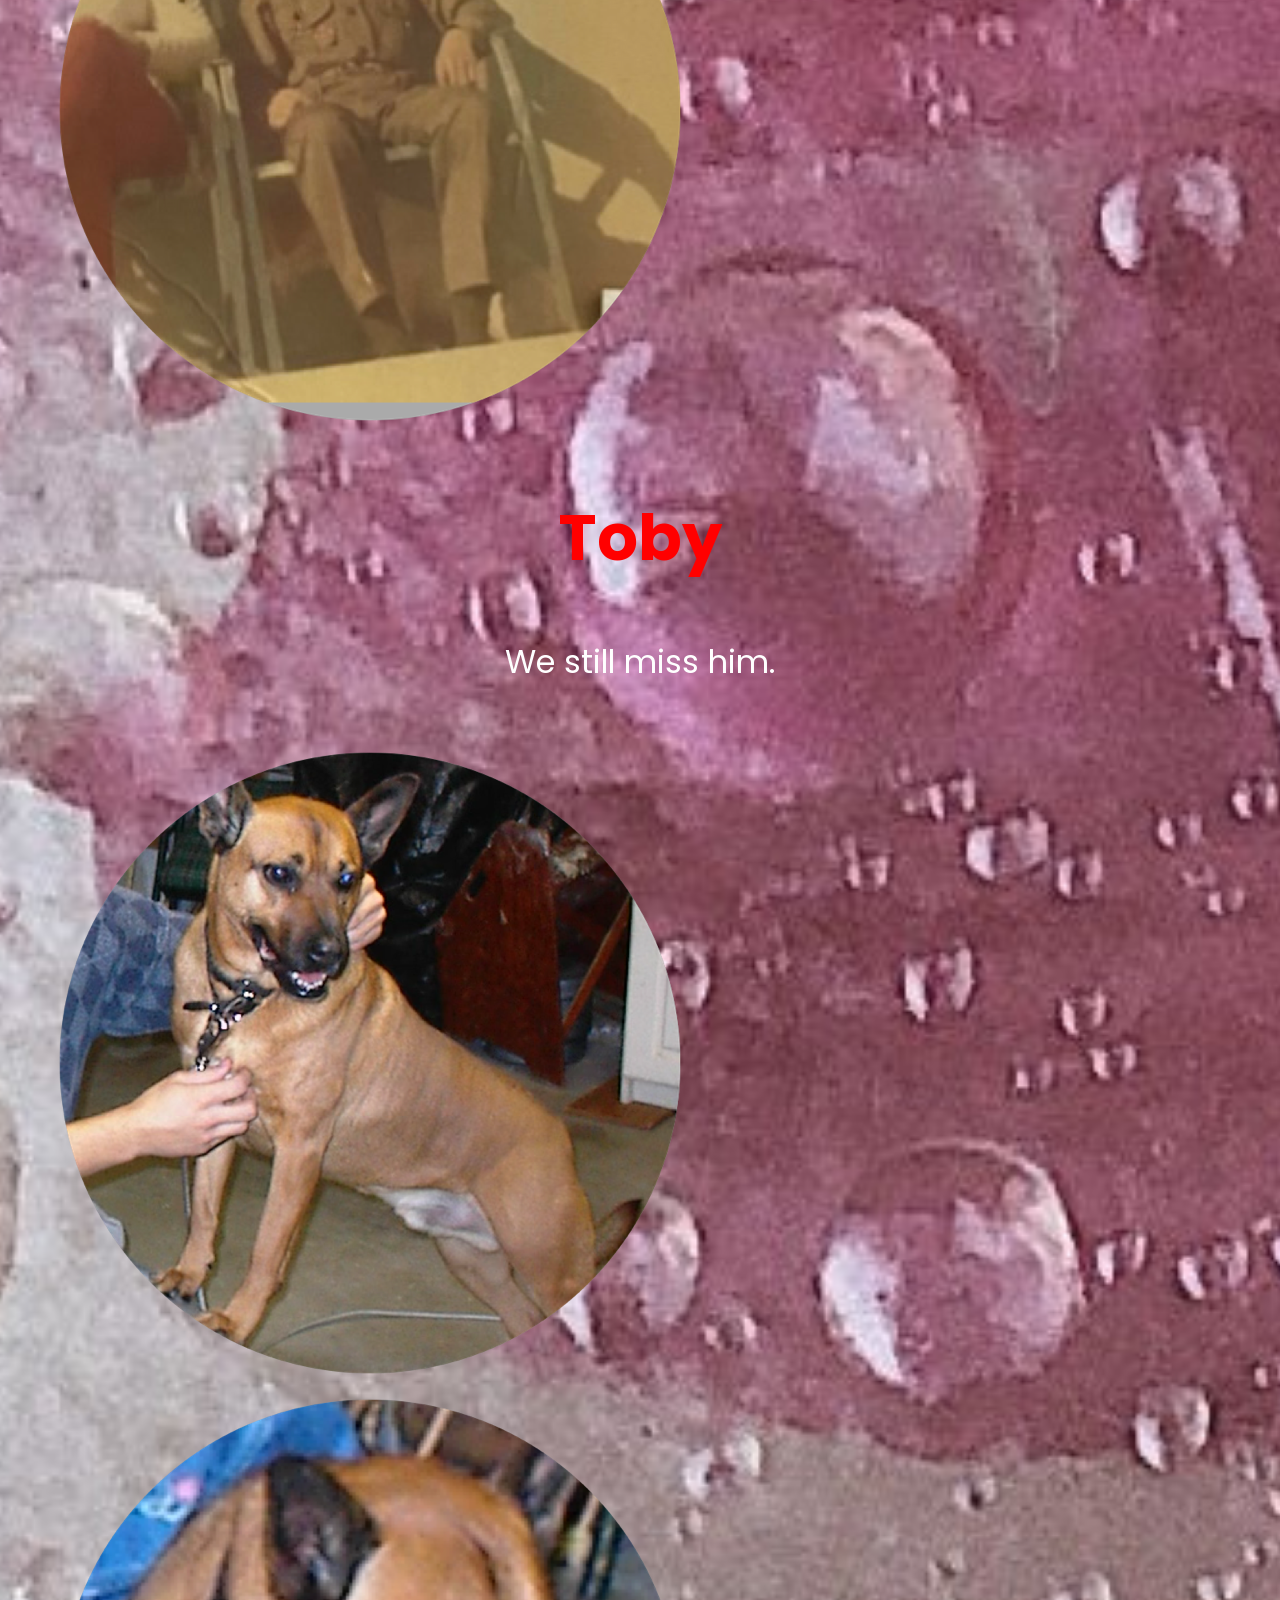
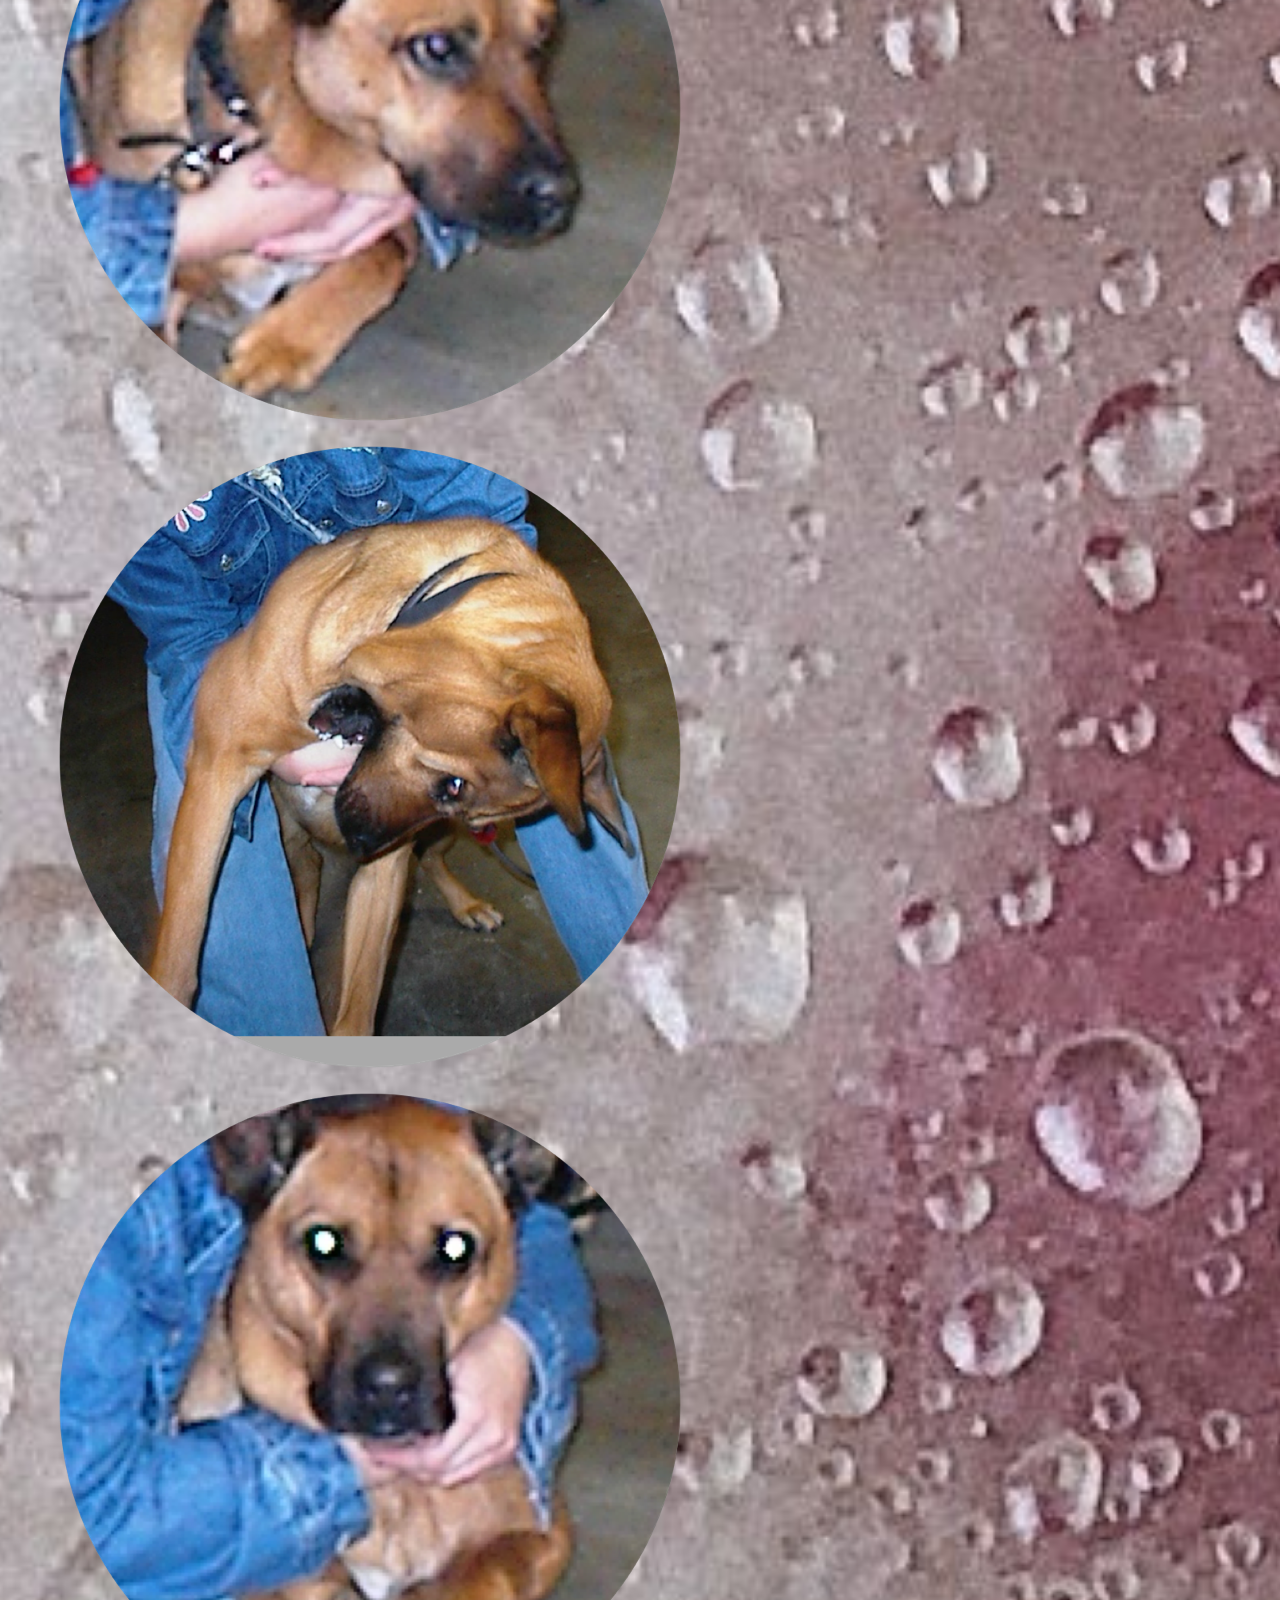
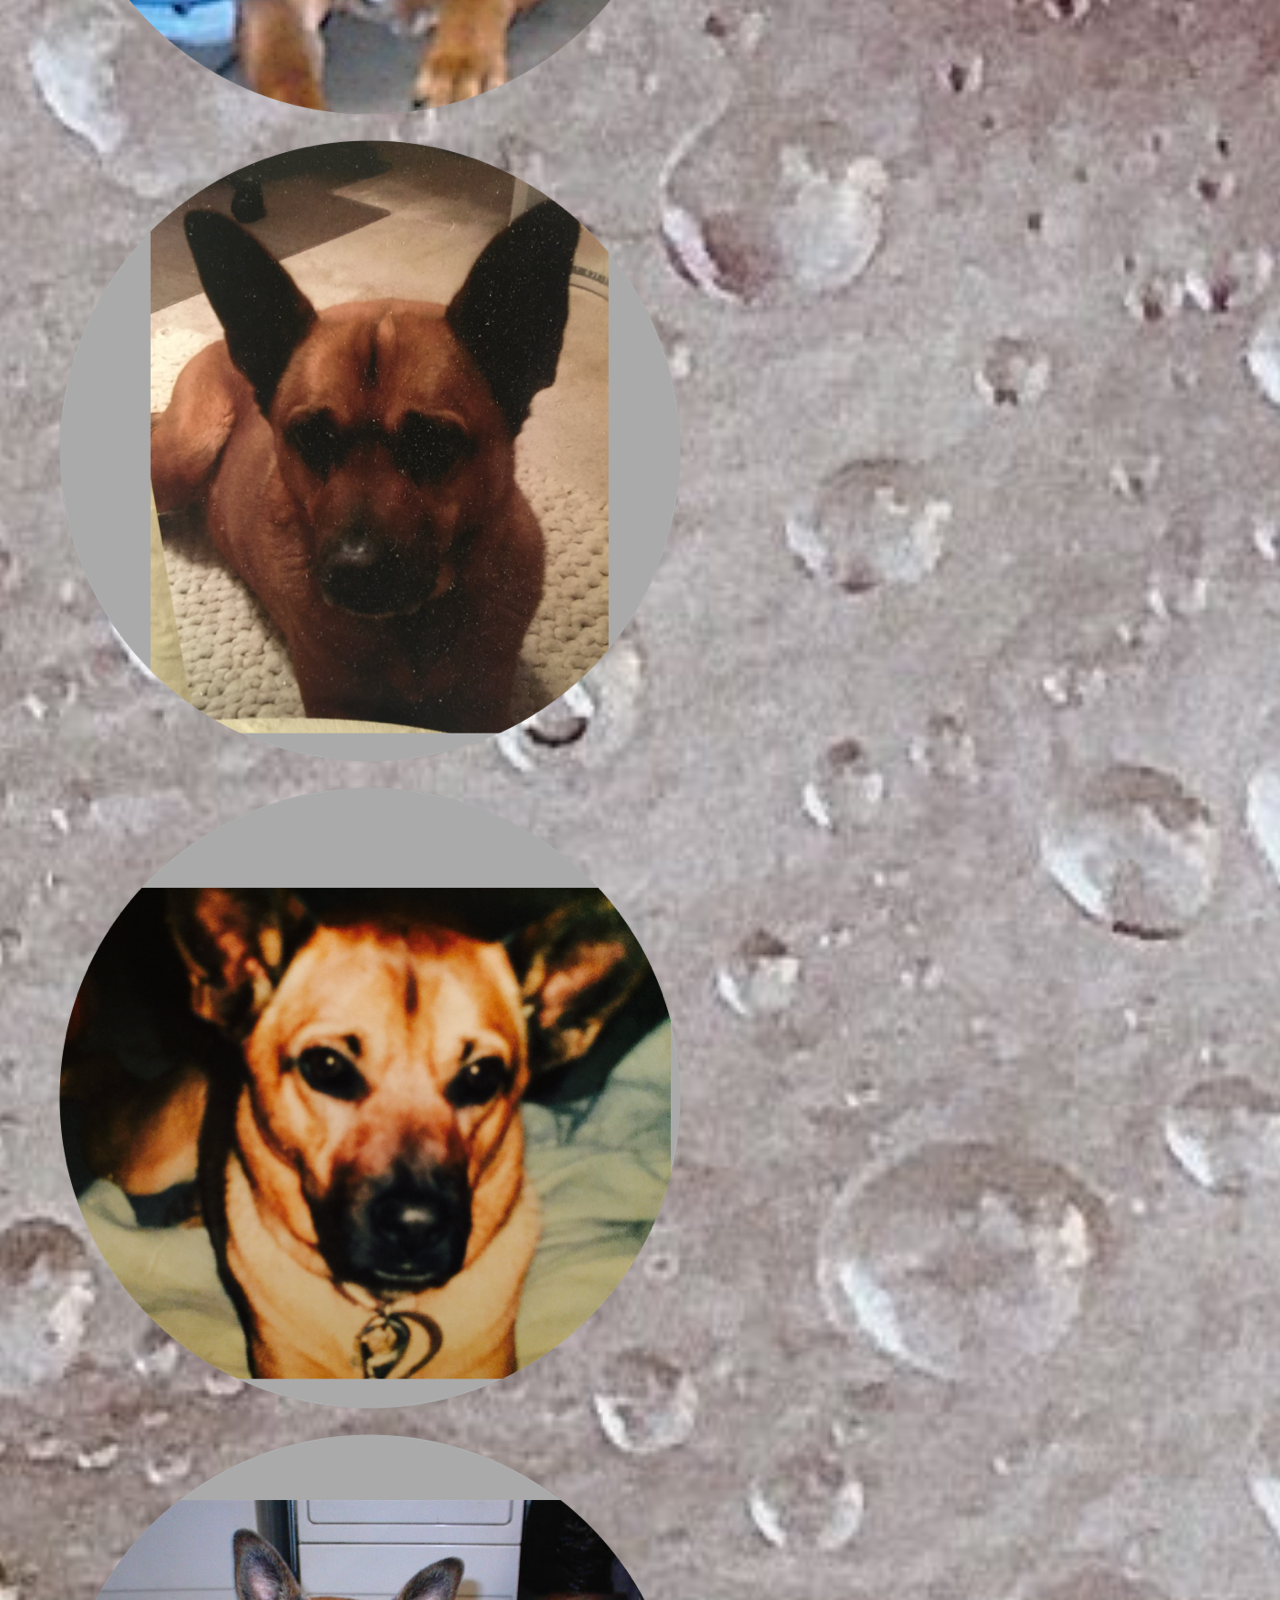
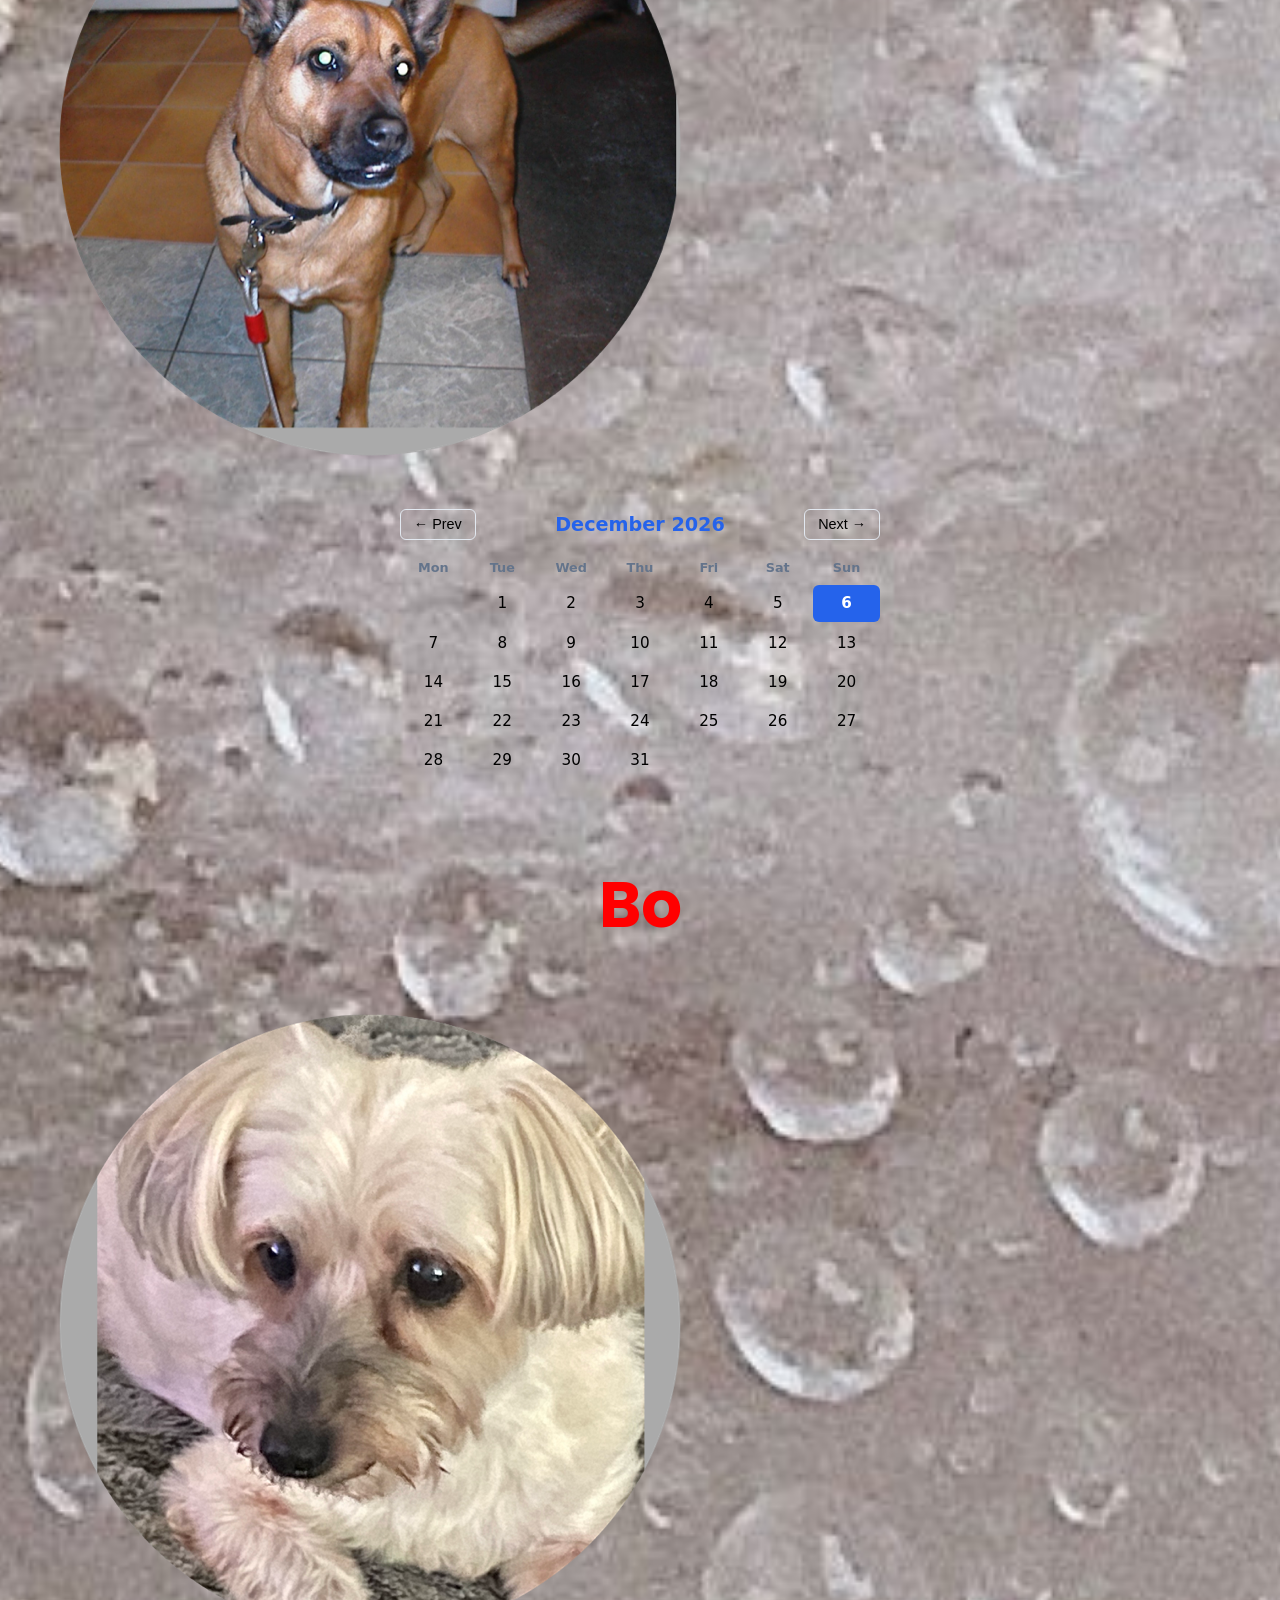
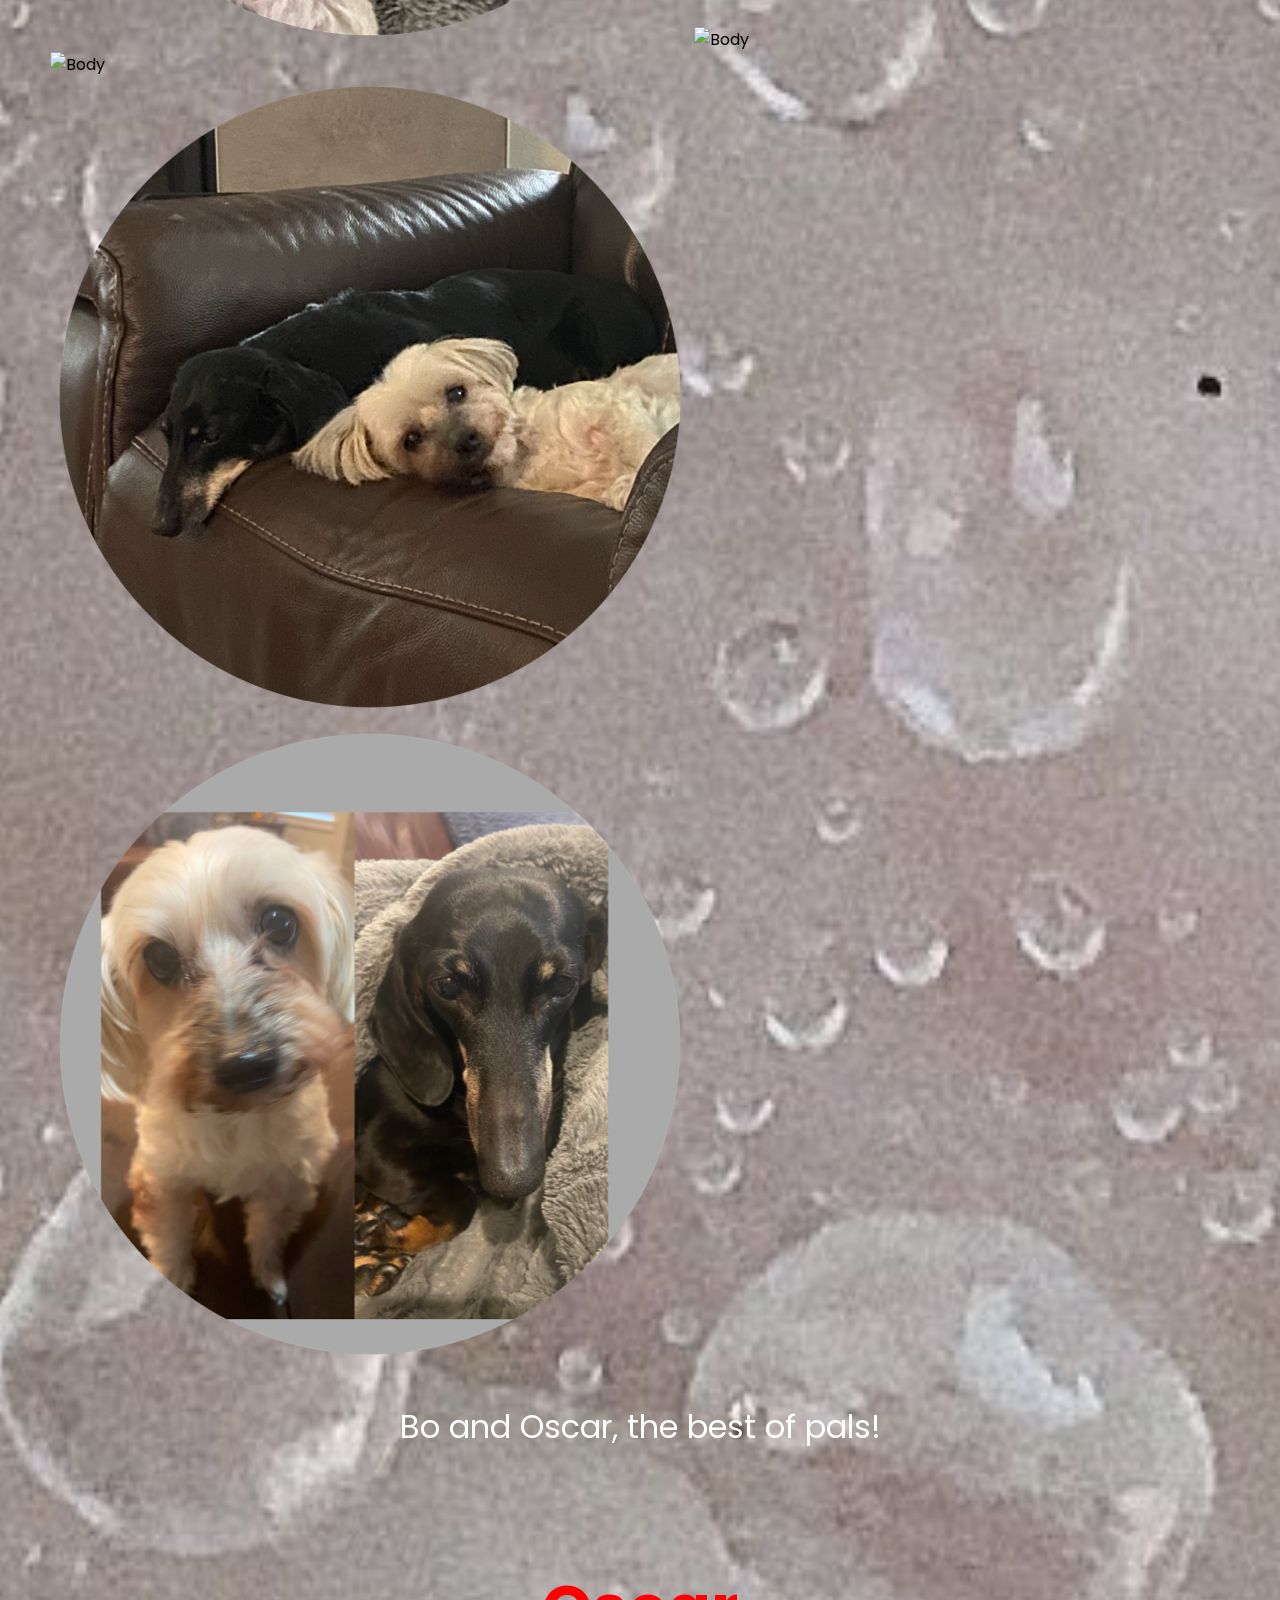
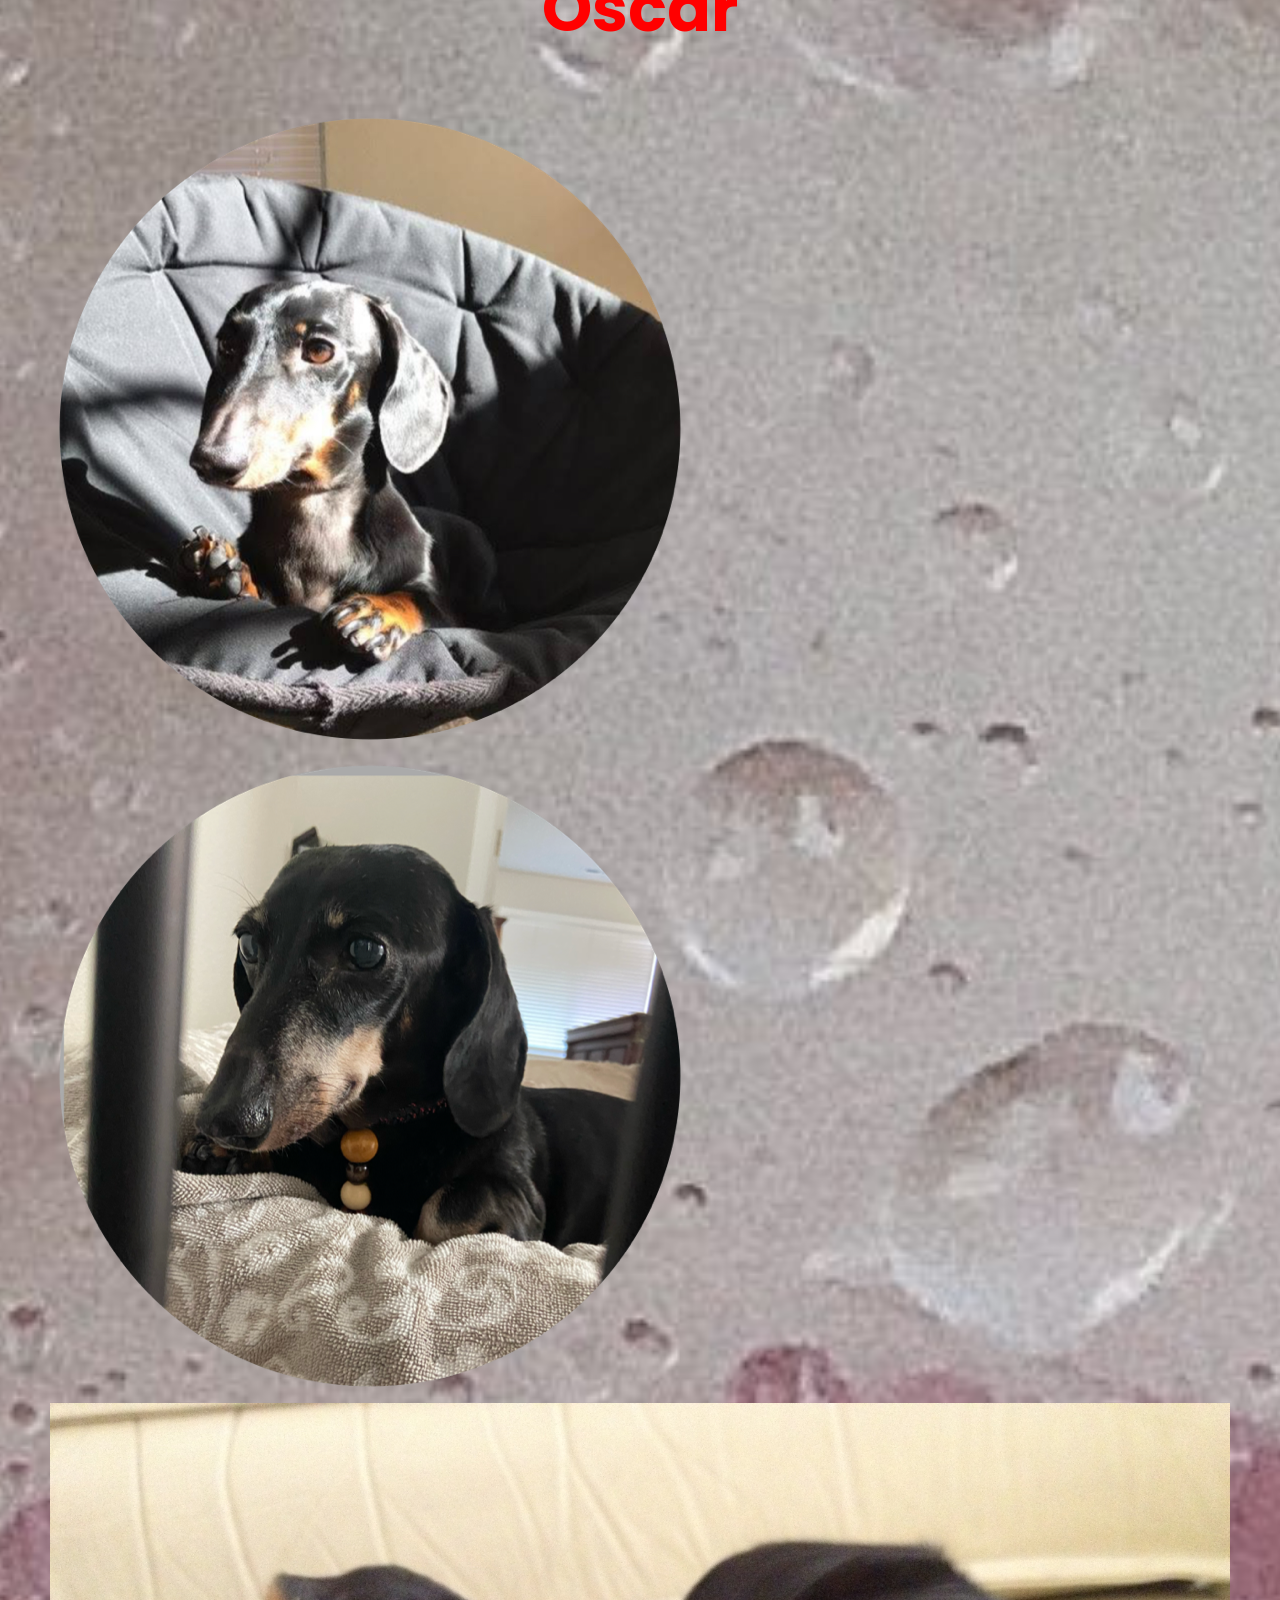
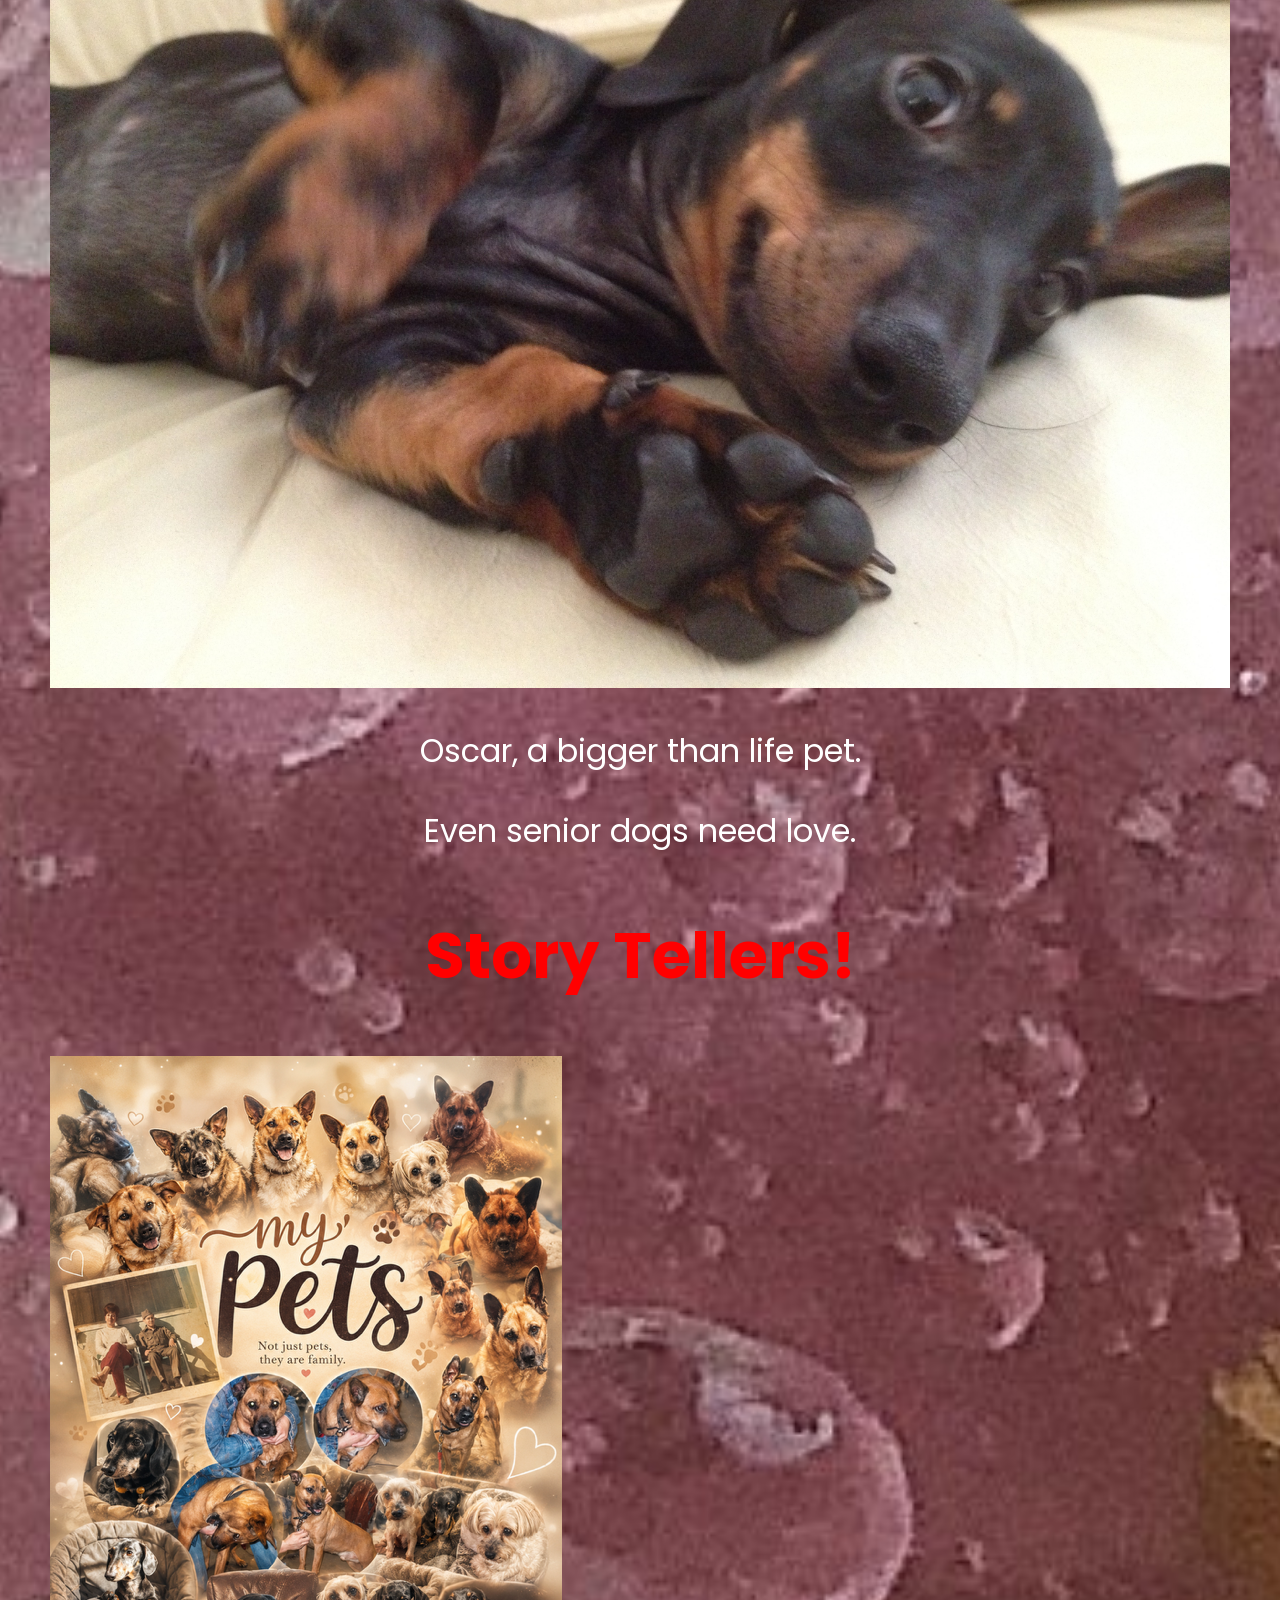
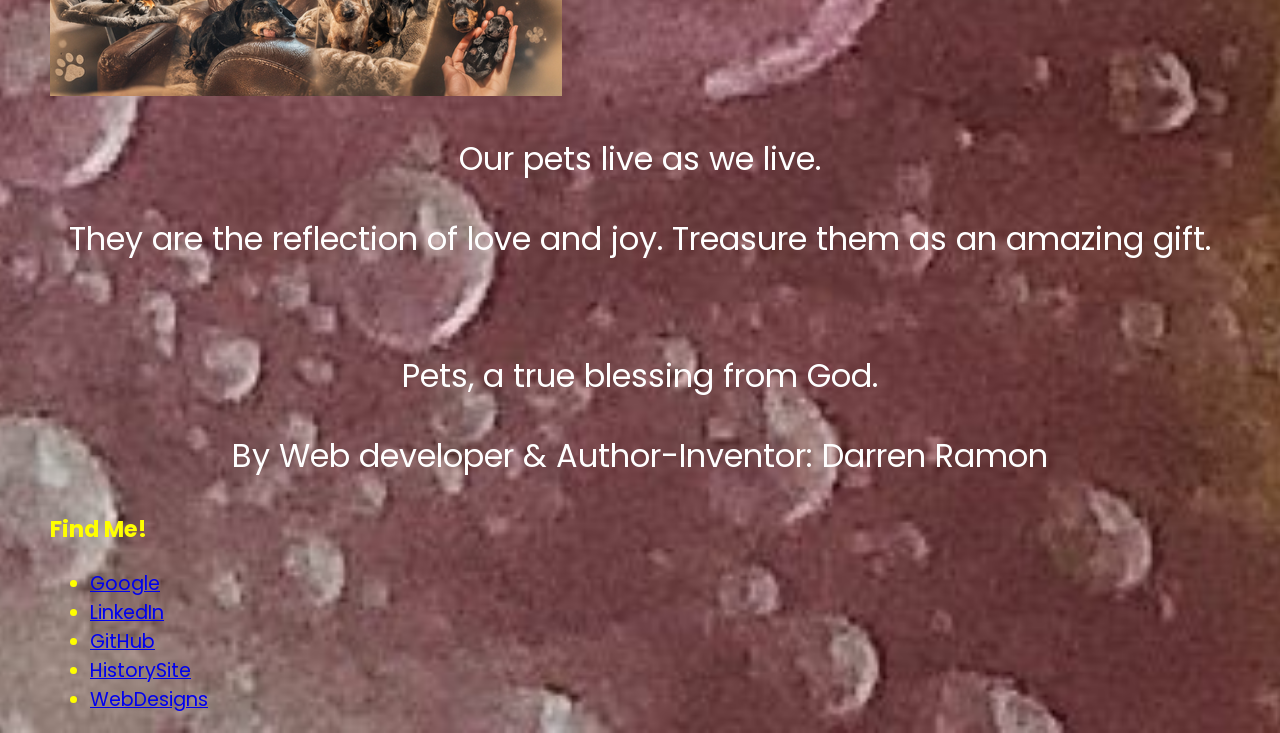
==== commit b16b61a5: "Update index.html" ====
--- a/index.html
+++ b/index.html
@@ -88,6 +88,15 @@
    <audio controls autoplay>
         <source src="fordad.mp3" type="audio/mpeg">
     </audio>
+
+
+  
+   <div class="video-background">
+  <video autoplay muted loop playsinline poster="placeholder-image.jpg">
+    <source src="redcircle.mp4" type="video/mp4">
+    <source src="redcircle.webm" type="video/webm">
+
+  </video>
 
   <div class="main">
 
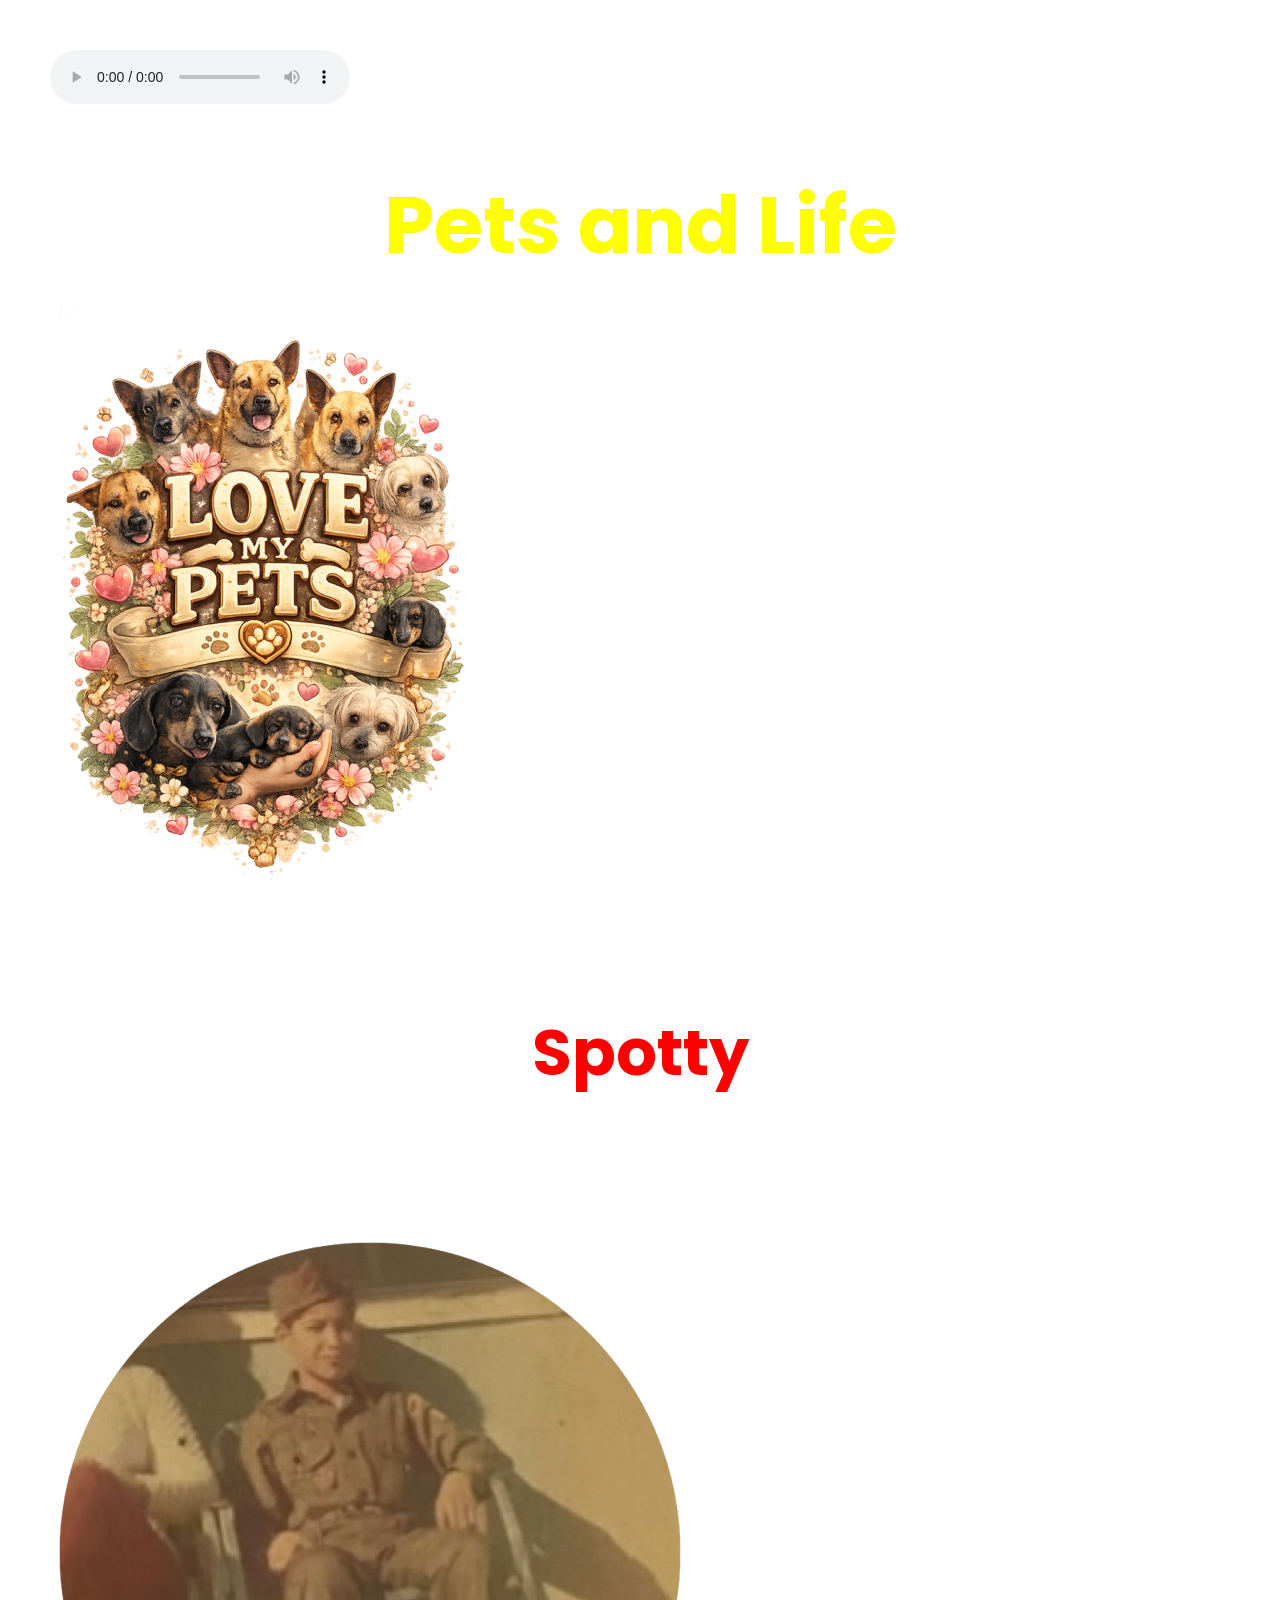
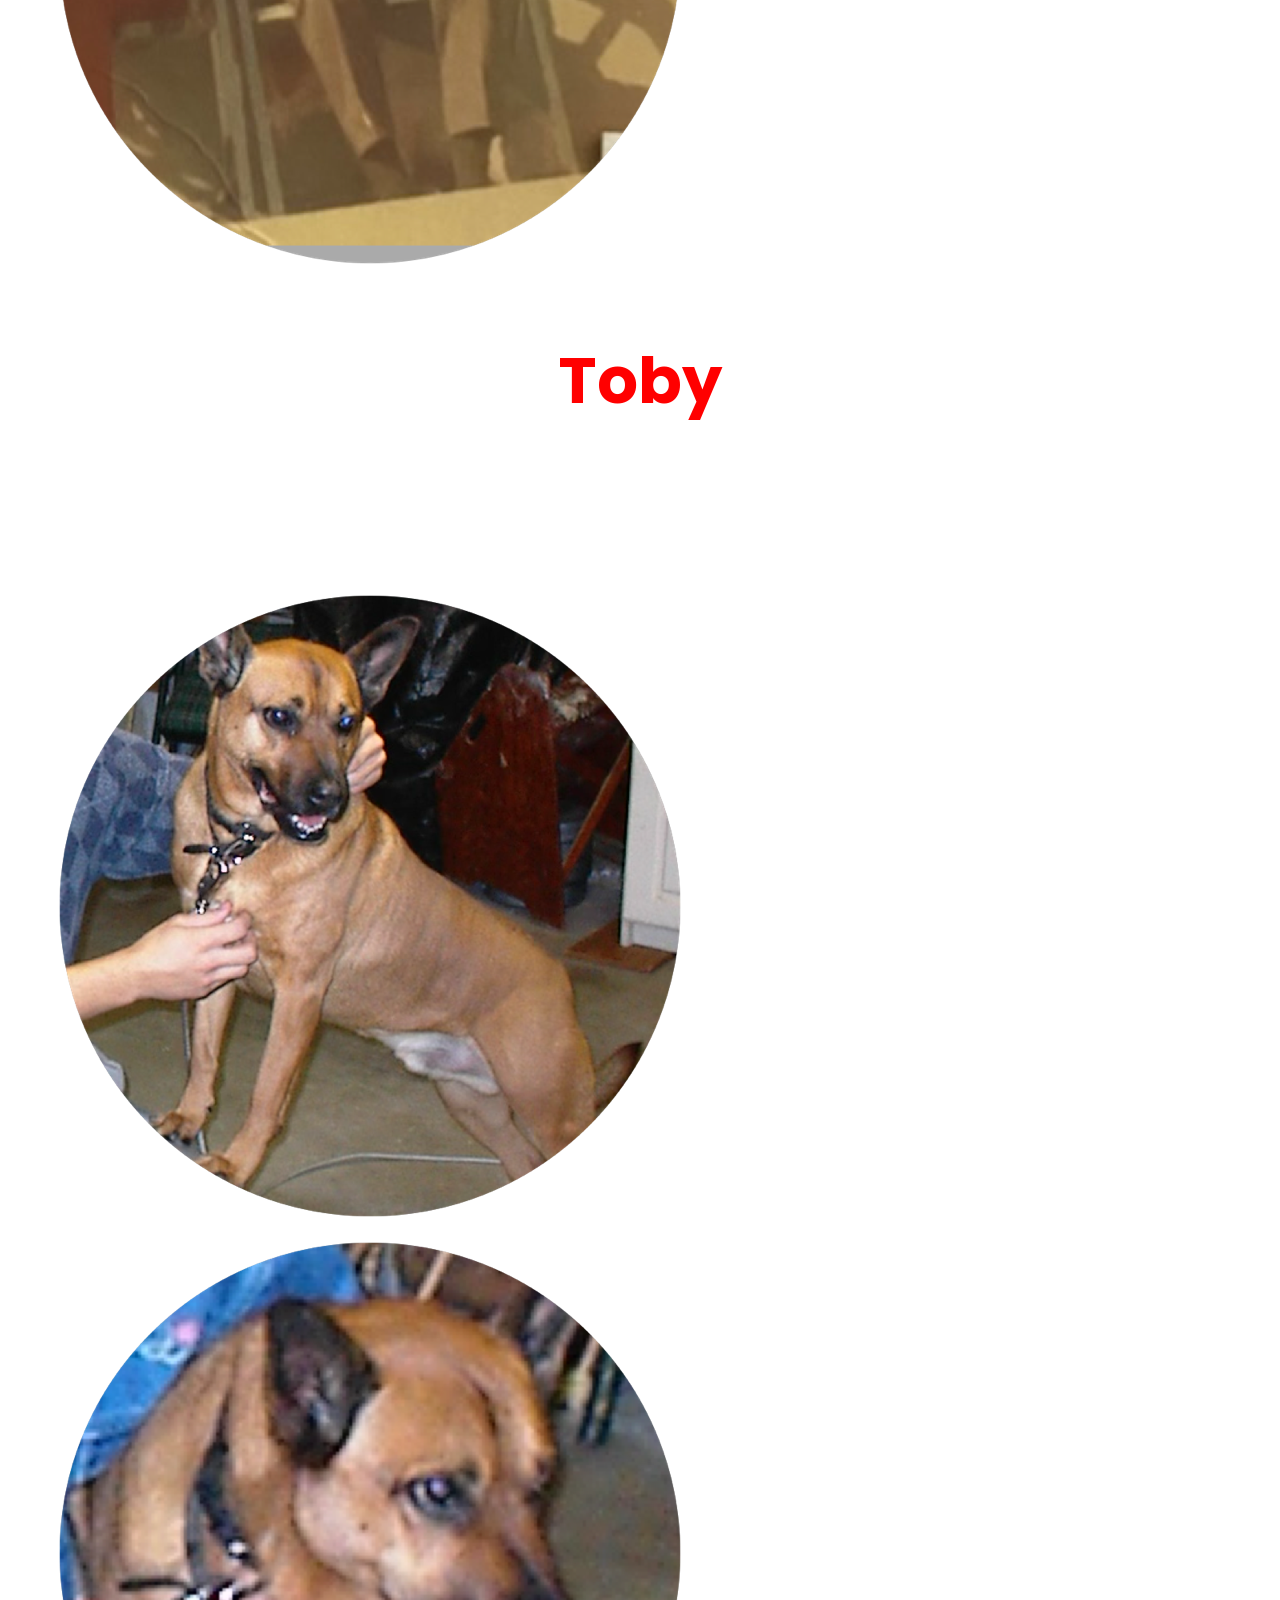
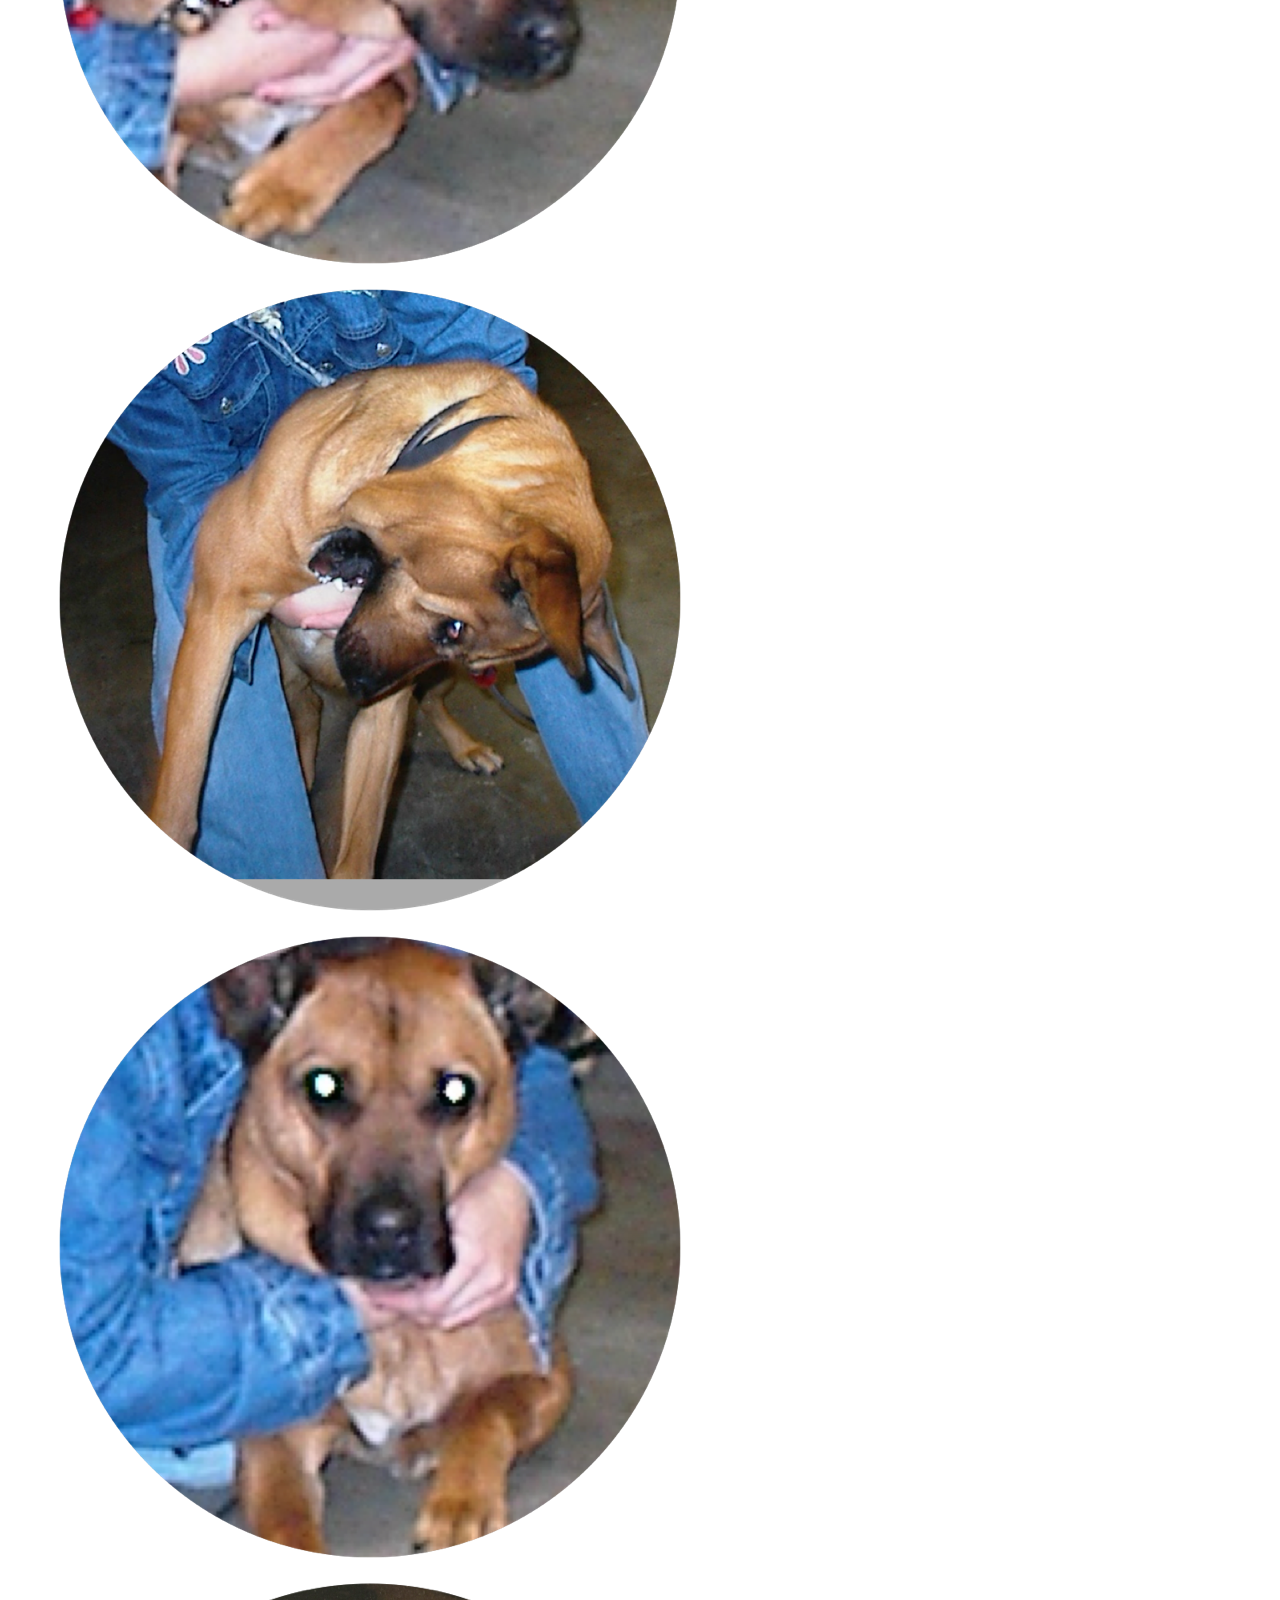
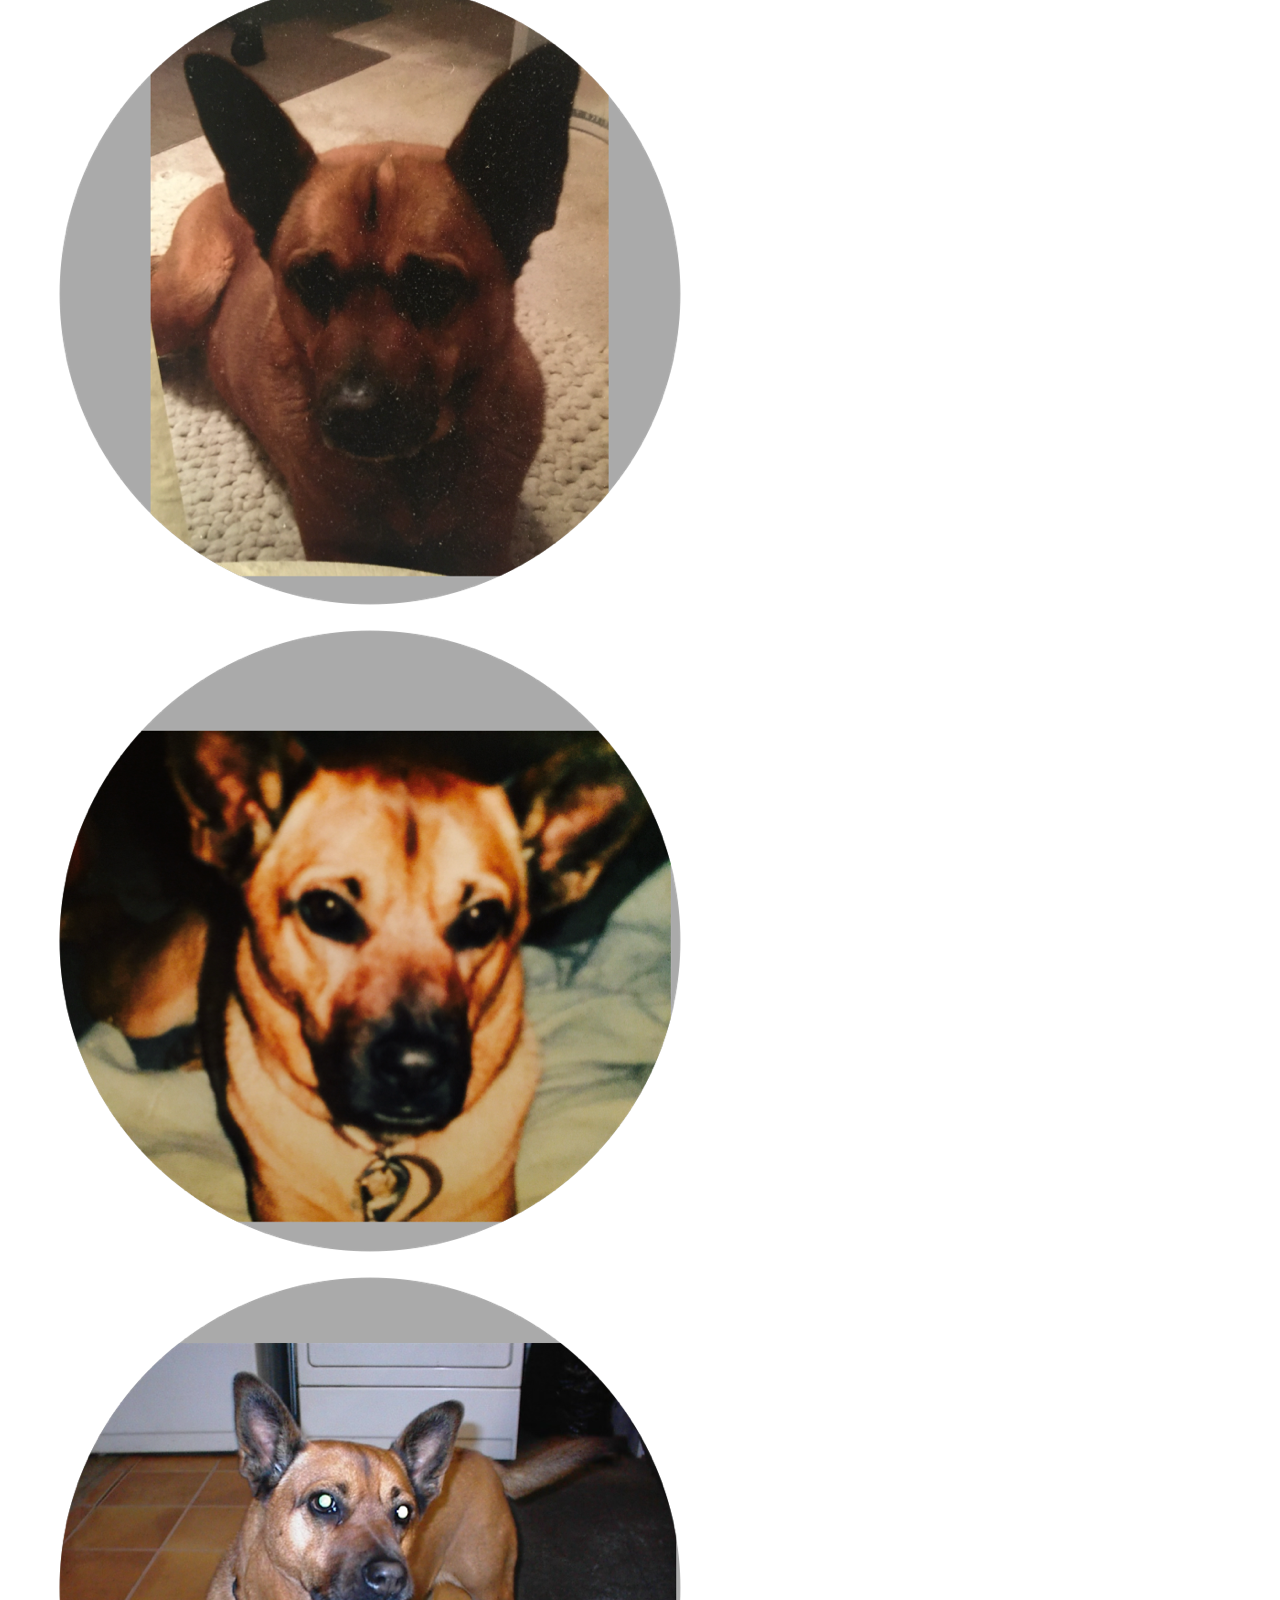
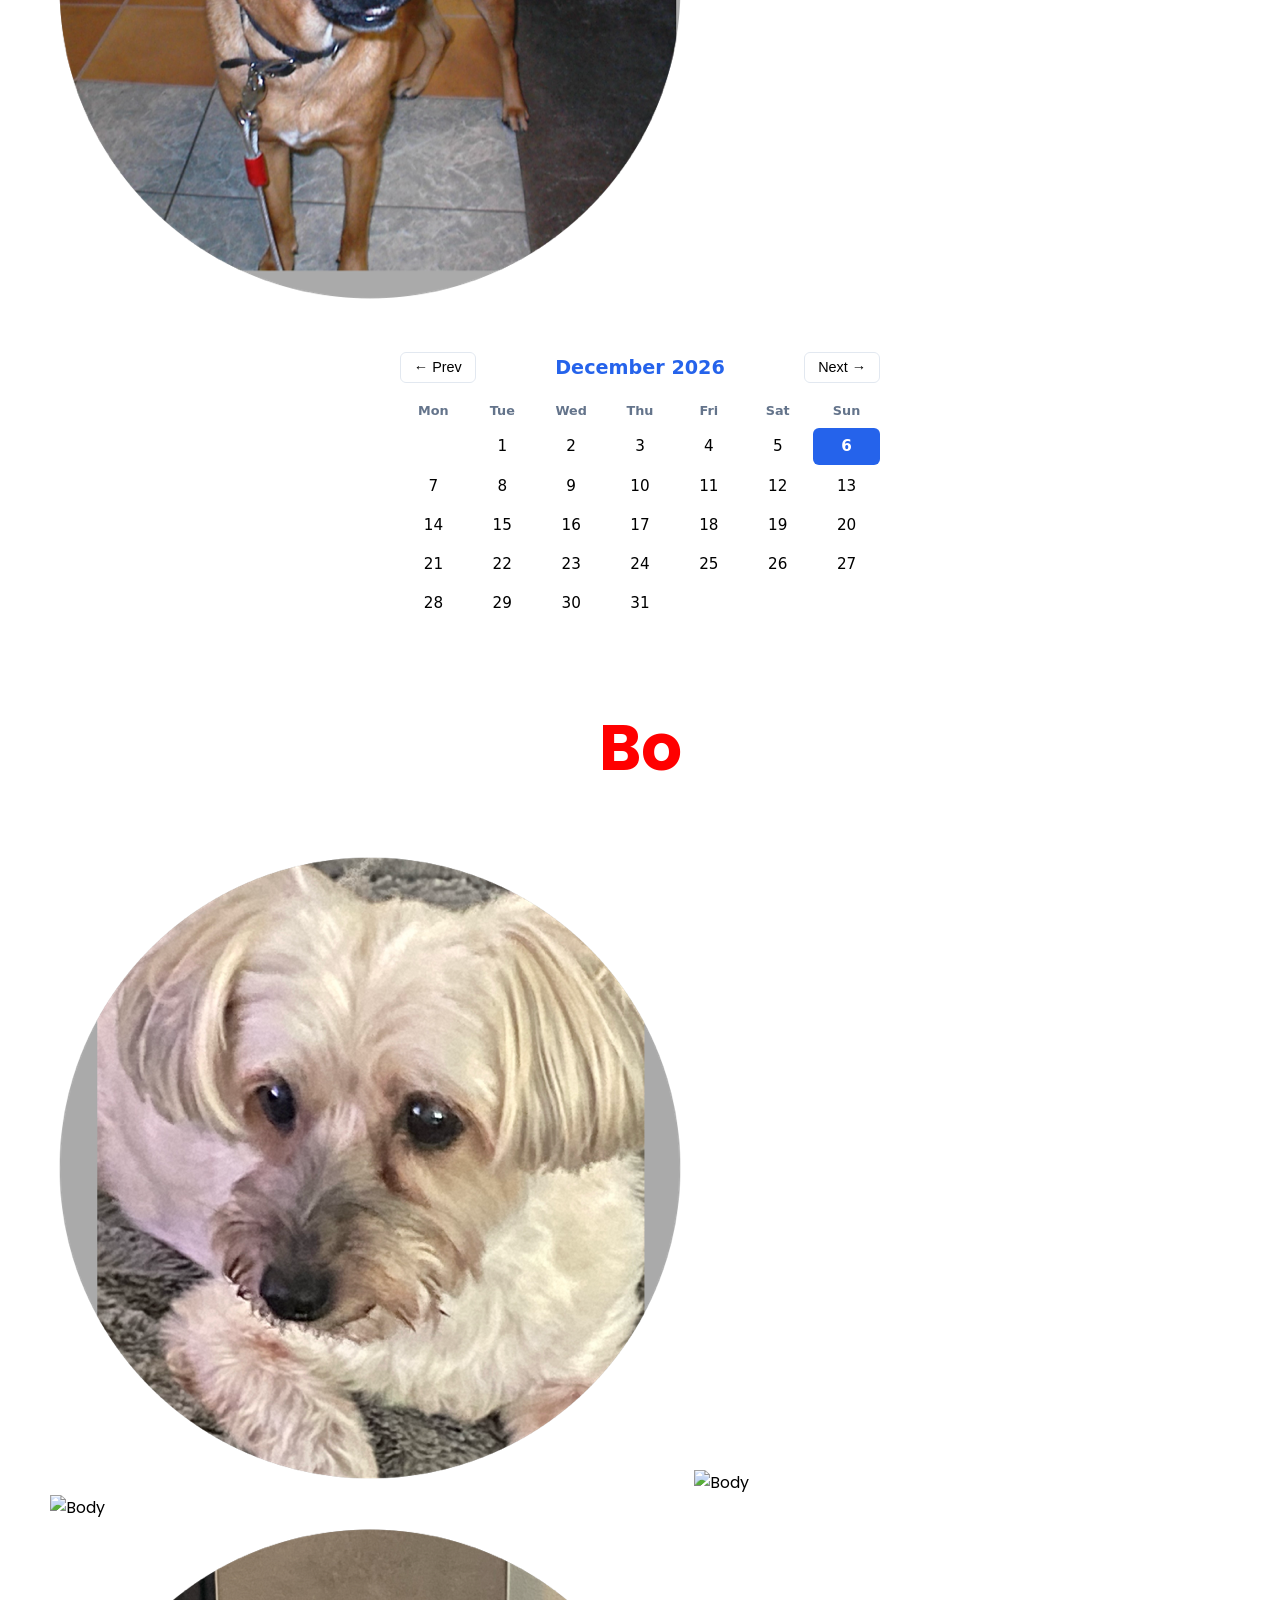
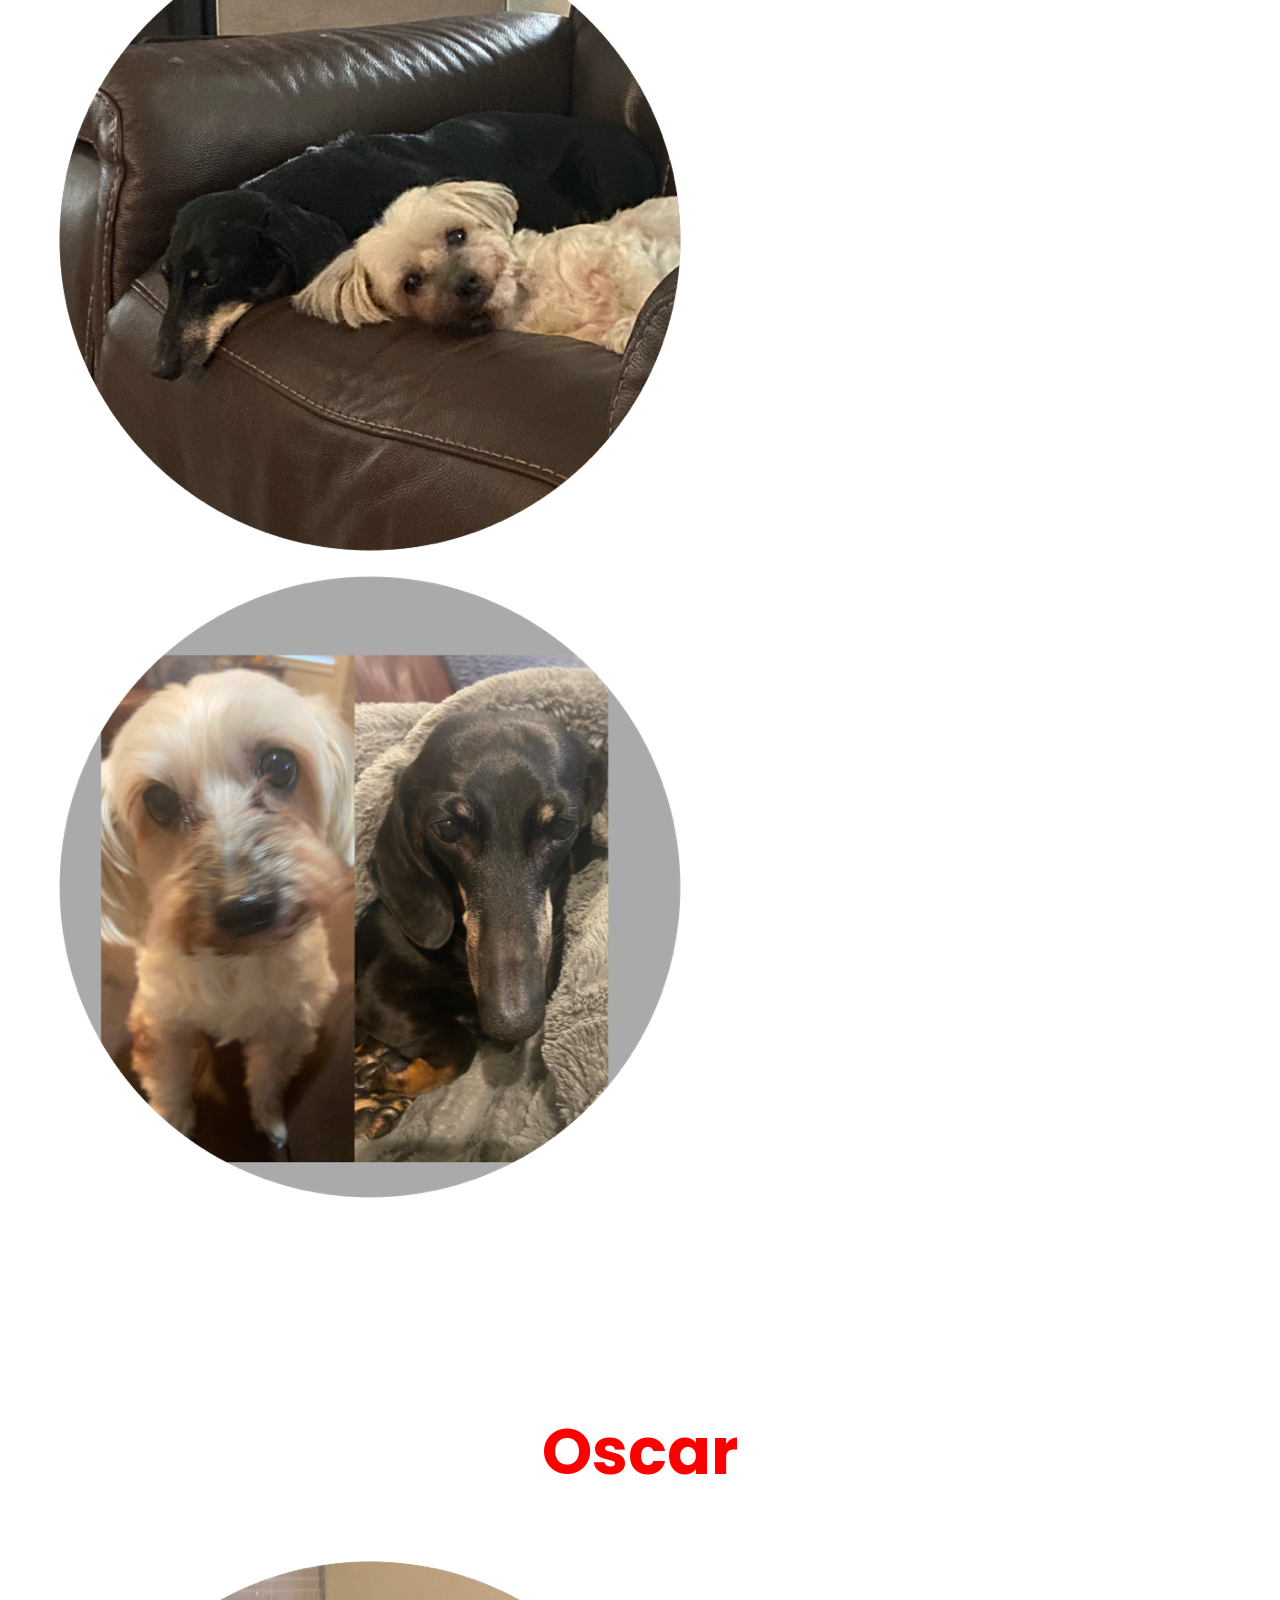
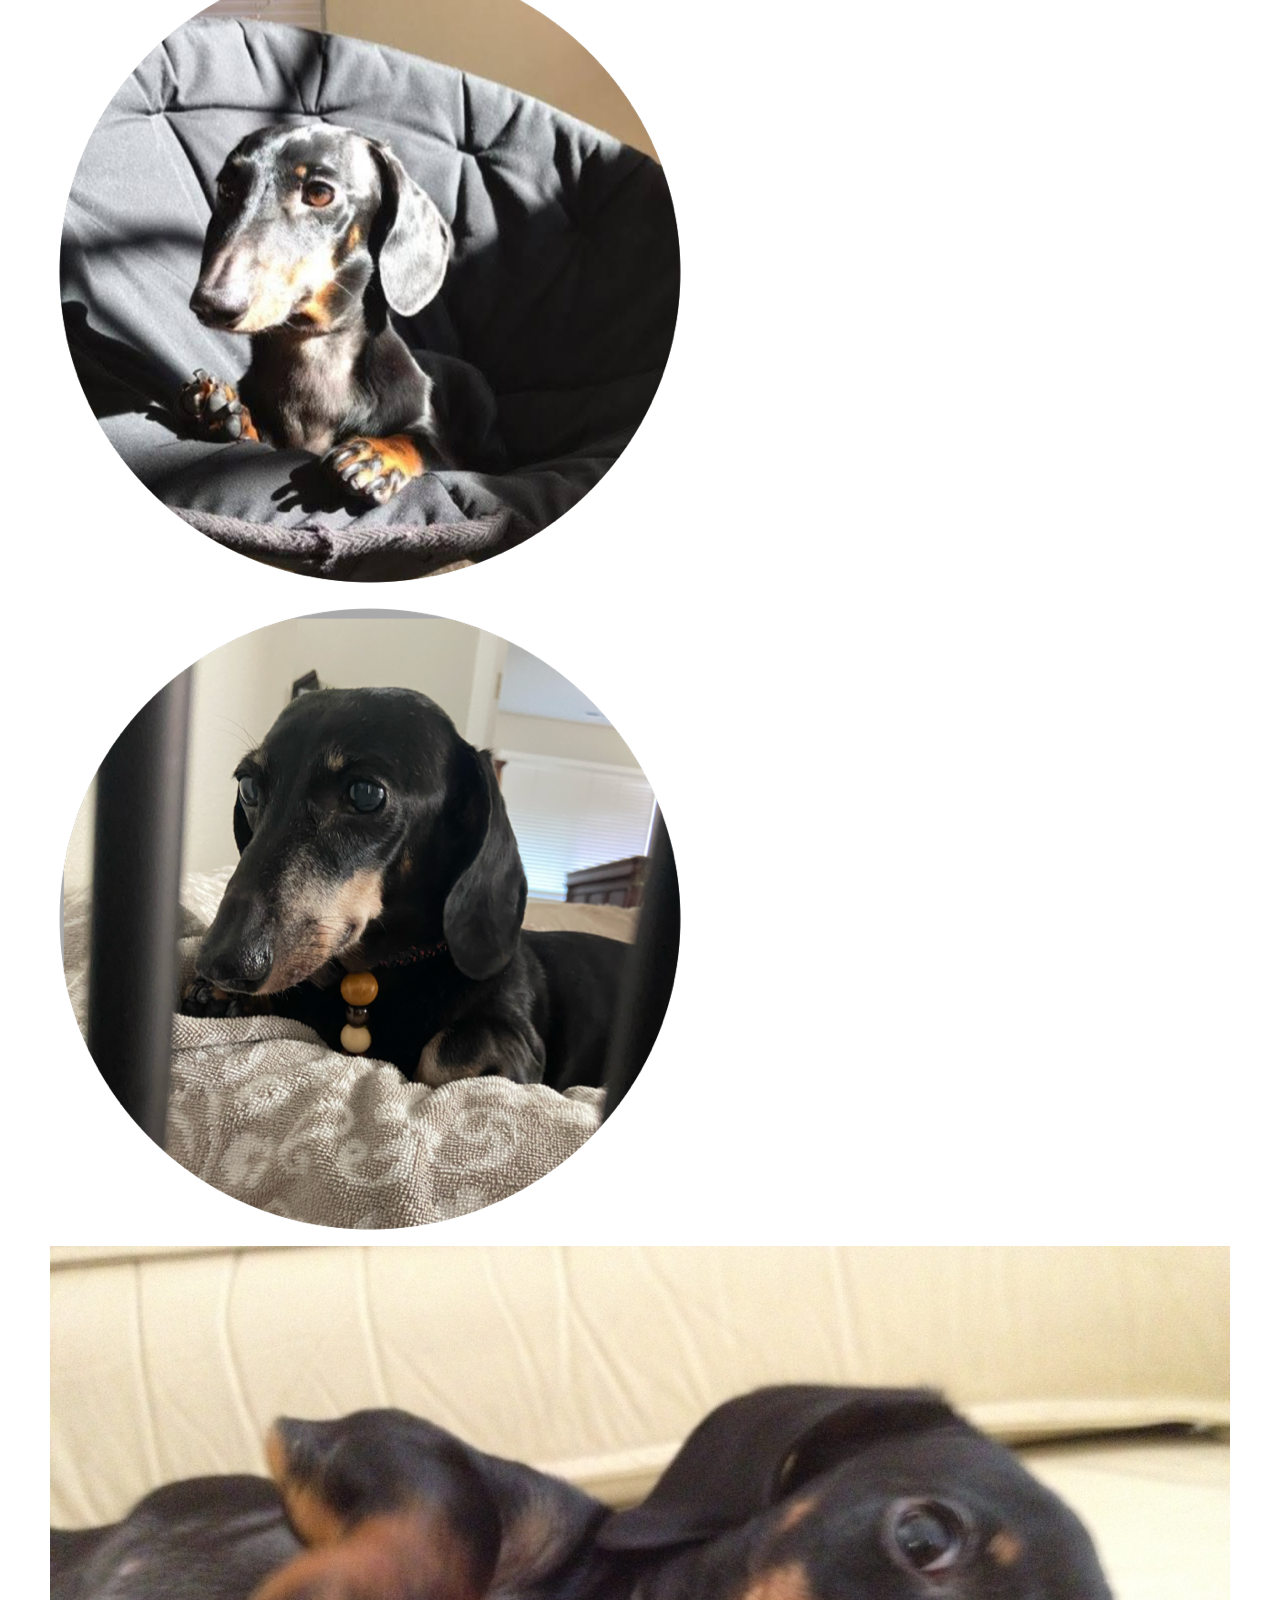
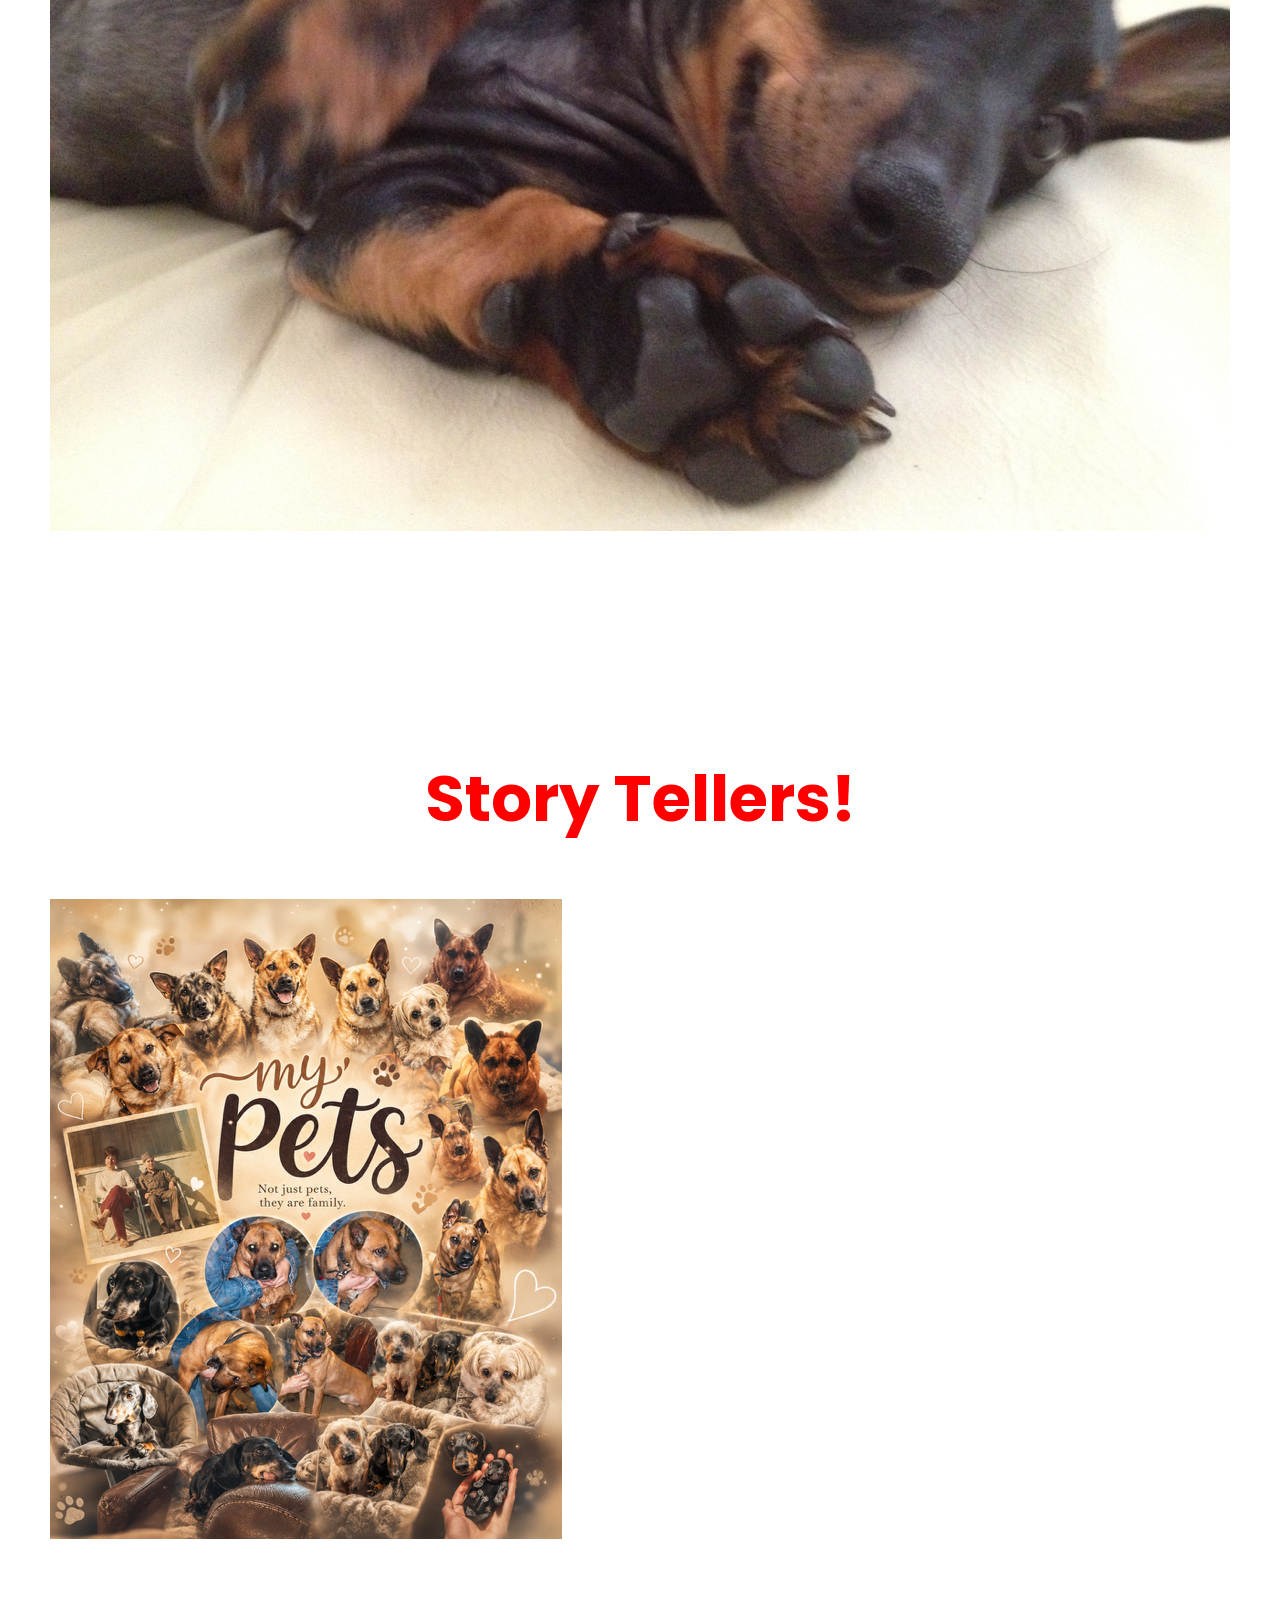
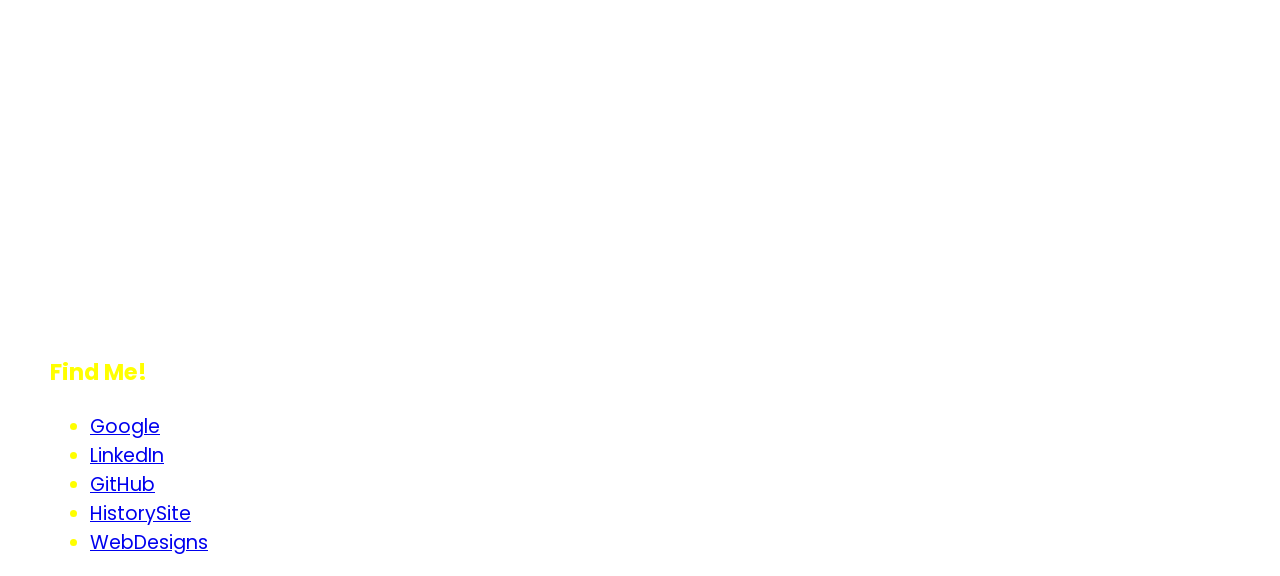
==== commit c8f2ef5d: "Update index.html" ====
--- a/index.html
+++ b/index.html
@@ -101,7 +101,7 @@
   <div class="main">
 
     <h1>Pets and Life</h1>
-     <img src="mypets5.png" alt="Body" class="responsive">
+     <img src="mypets5.png" alt="Body" class="responsive center-image">
 
     <h2 class="card-title">Spotty</h2>
       <p class="card-text">Spotty, grandpa's gift.</p>
--- a/style.css
+++ b/style.css
@@ -6,12 +6,31 @@
   display: center;
   flex-direction: column;
   min-height: 95vh;
-  background-image: url("flower.jpg");
+  /*background-image: url("flower.jpg");*/
   background-size: cover;
   background-repeat: no-repeat;
   background-position: center center;
   justify-content: center; /* Horizontal center */
   align-items: center;     /* Vertical center */
+}
+
+
+video-container {
+  display: flex;
+  justify-content: center; /* Centers horizontally */
+  align-items: center;     /* Centers vertically */
+  height: 100vh;           /* Or a specific height for the container */
+}
+
+
+.video-background video {
+  position: fixed; /* Positions the video relative to the viewport */
+  right: 0;
+  bottom: 0;
+  min-width: 100%;
+  min-height: 100%;
+  object-fit: cover; /* Ensures the video covers the entire area while maintaining aspect ratio */
+  z-index: -1; /* Places the video behind other elements */
 }
 
 
@@ -115,6 +134,15 @@
       width: 100%;
       display: inline;
     }
+
+
+       .center-image {
+    display: block;
+    margin-left: auto;
+    margin-right: auto;
+    max-width: 100%;
+   }
+
   
 
   footer {
@@ -128,4 +156,4 @@
 }
 
 
-
+  }
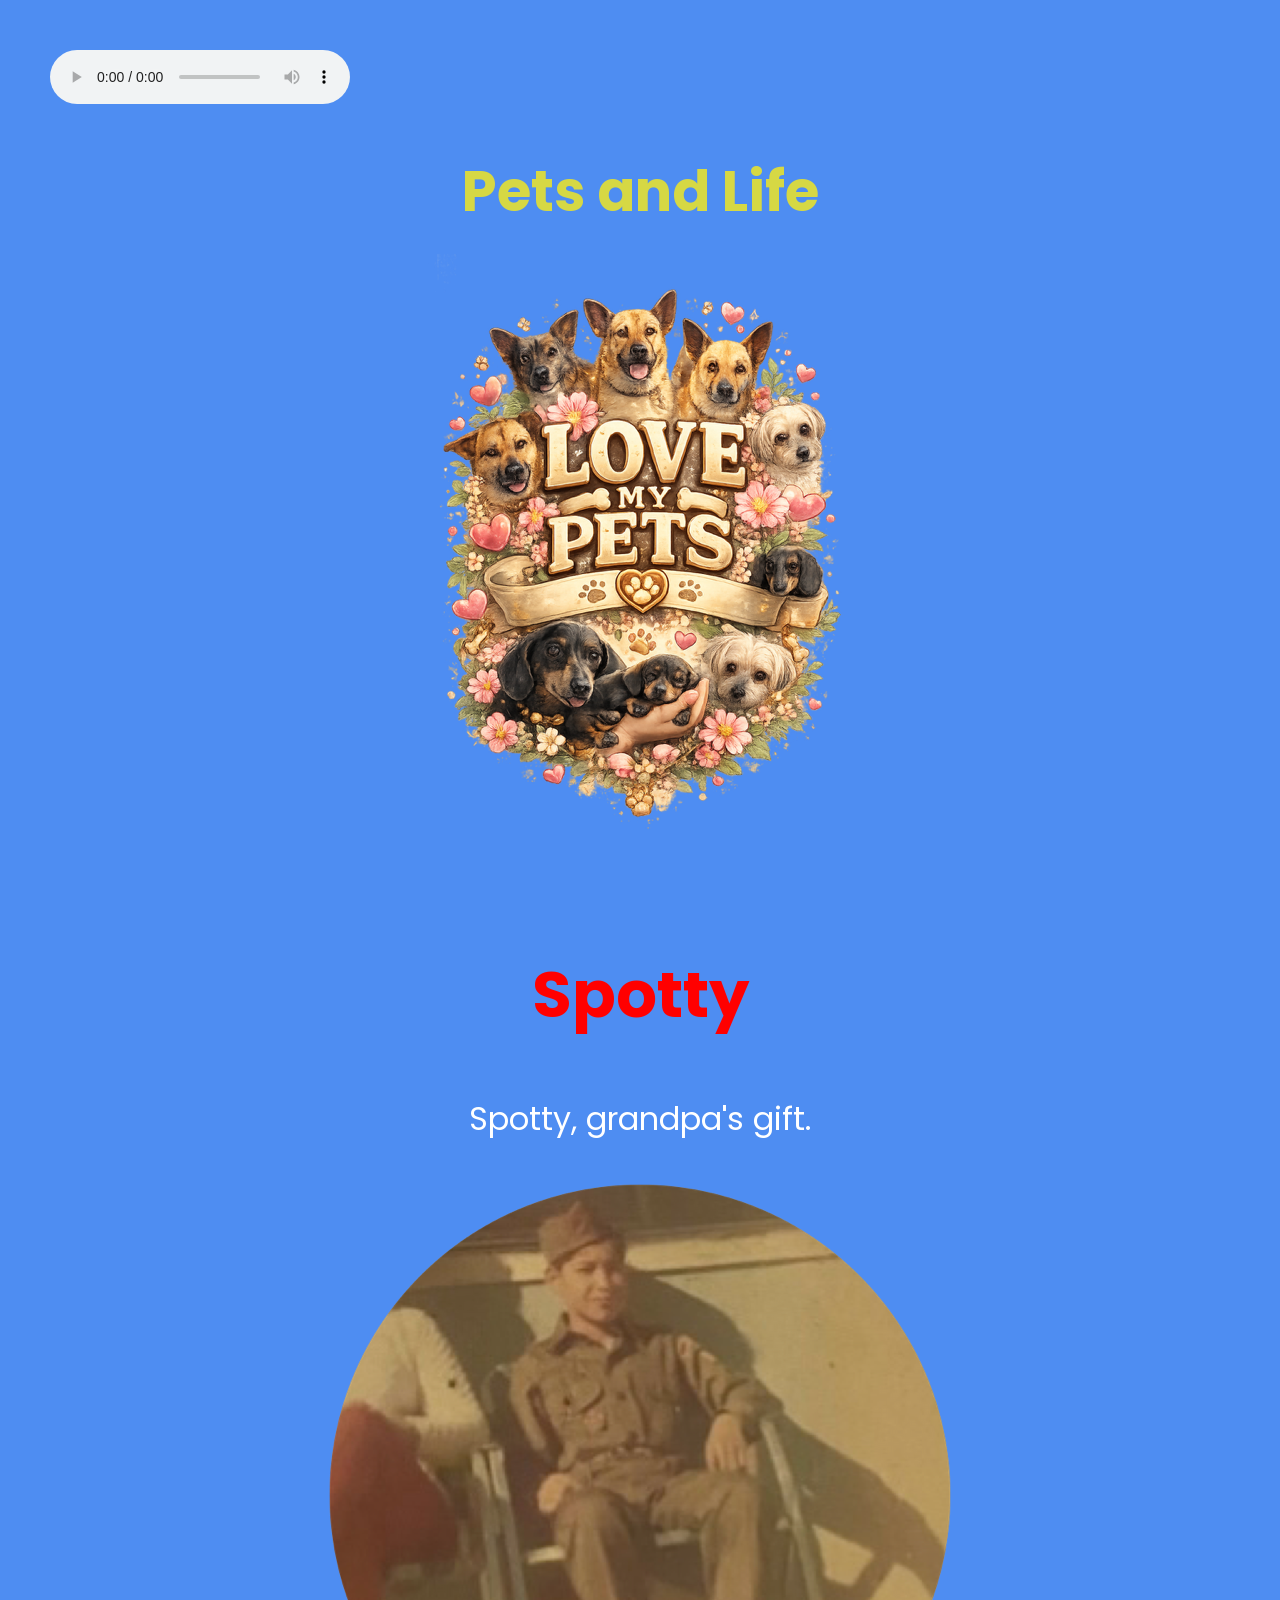
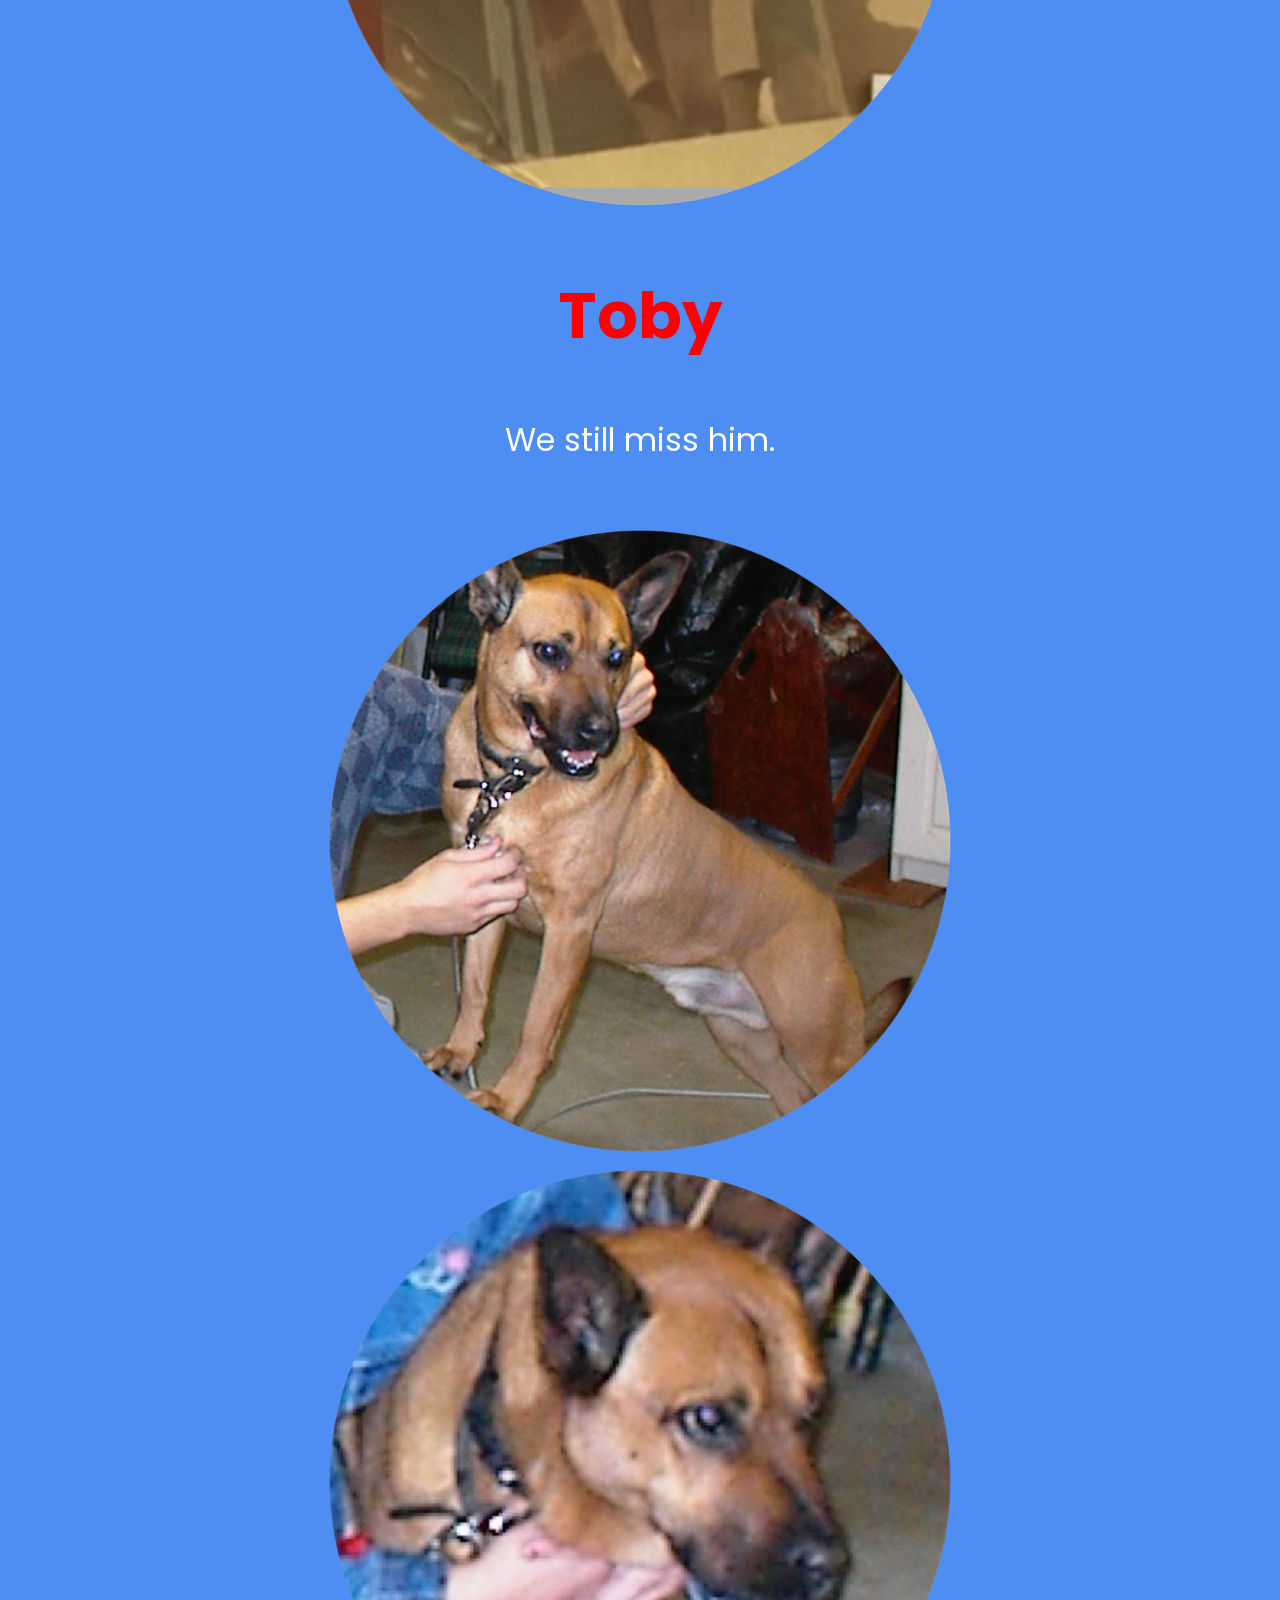
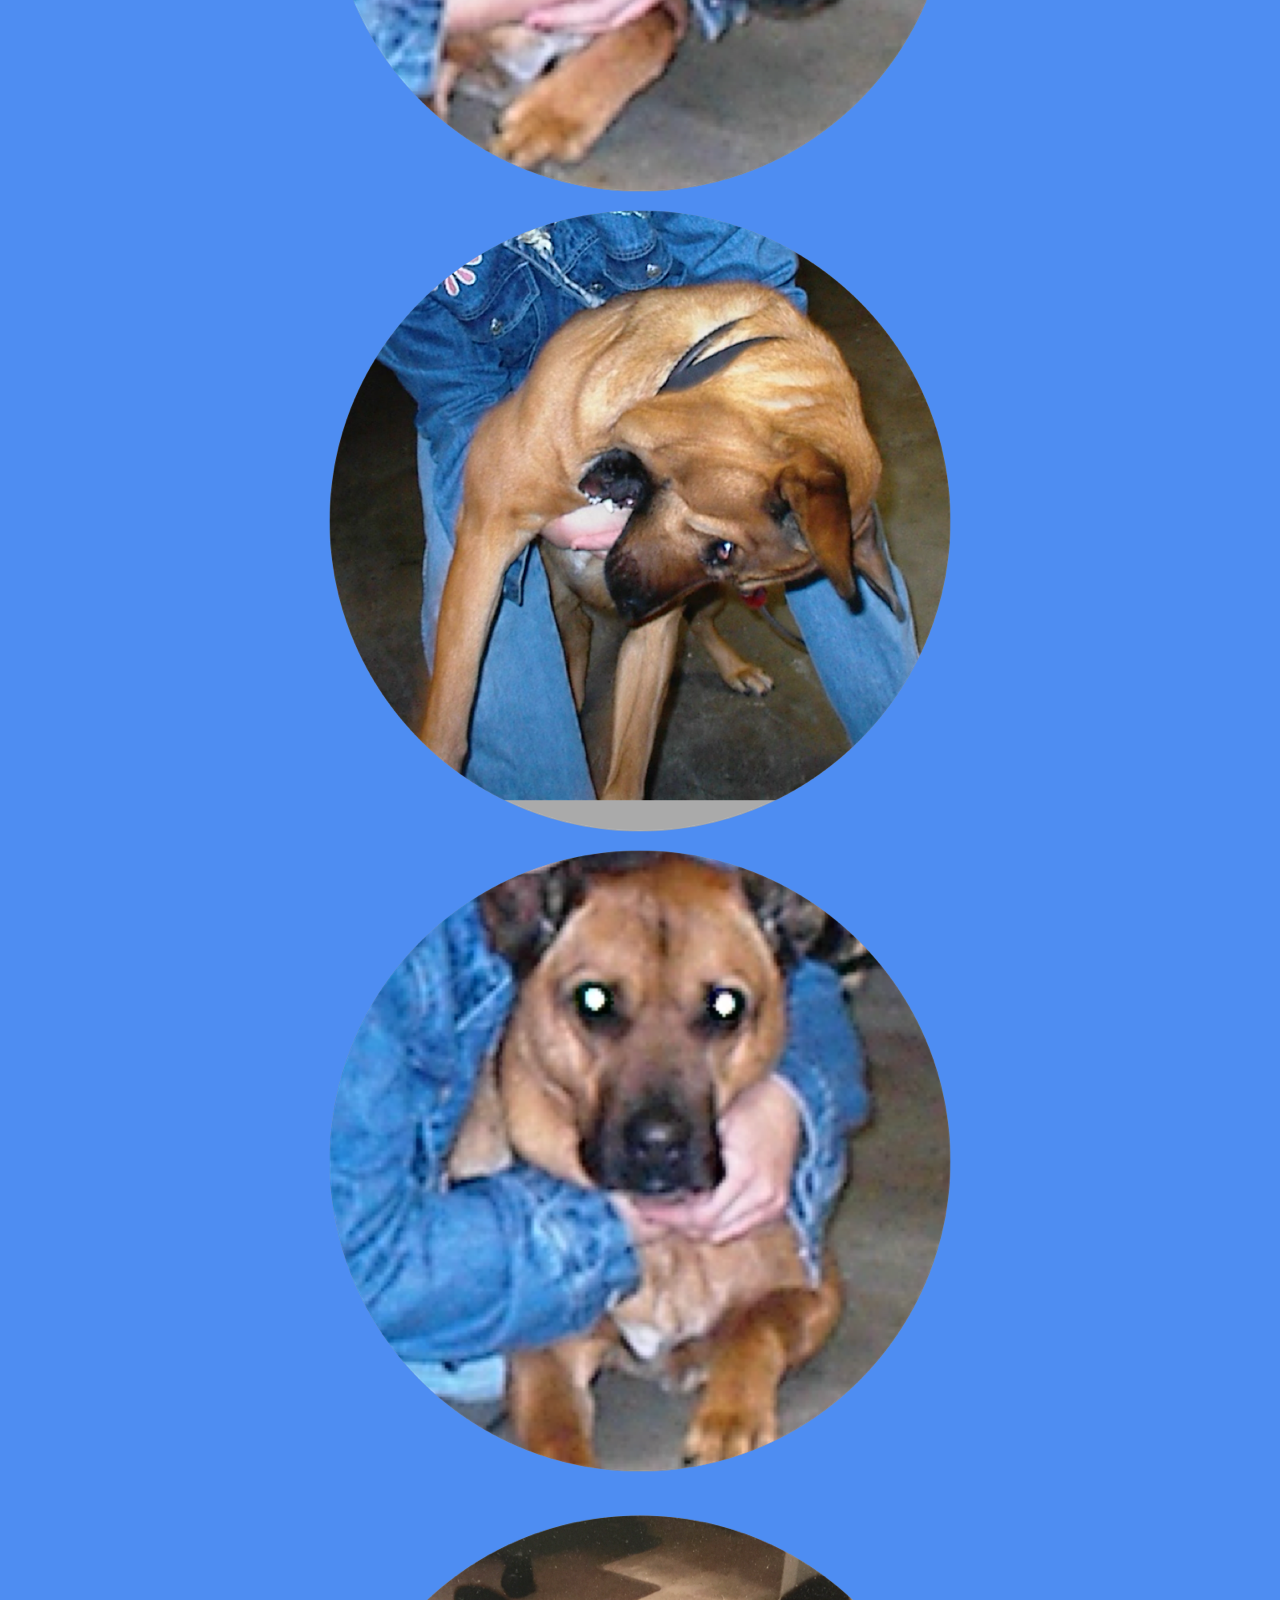
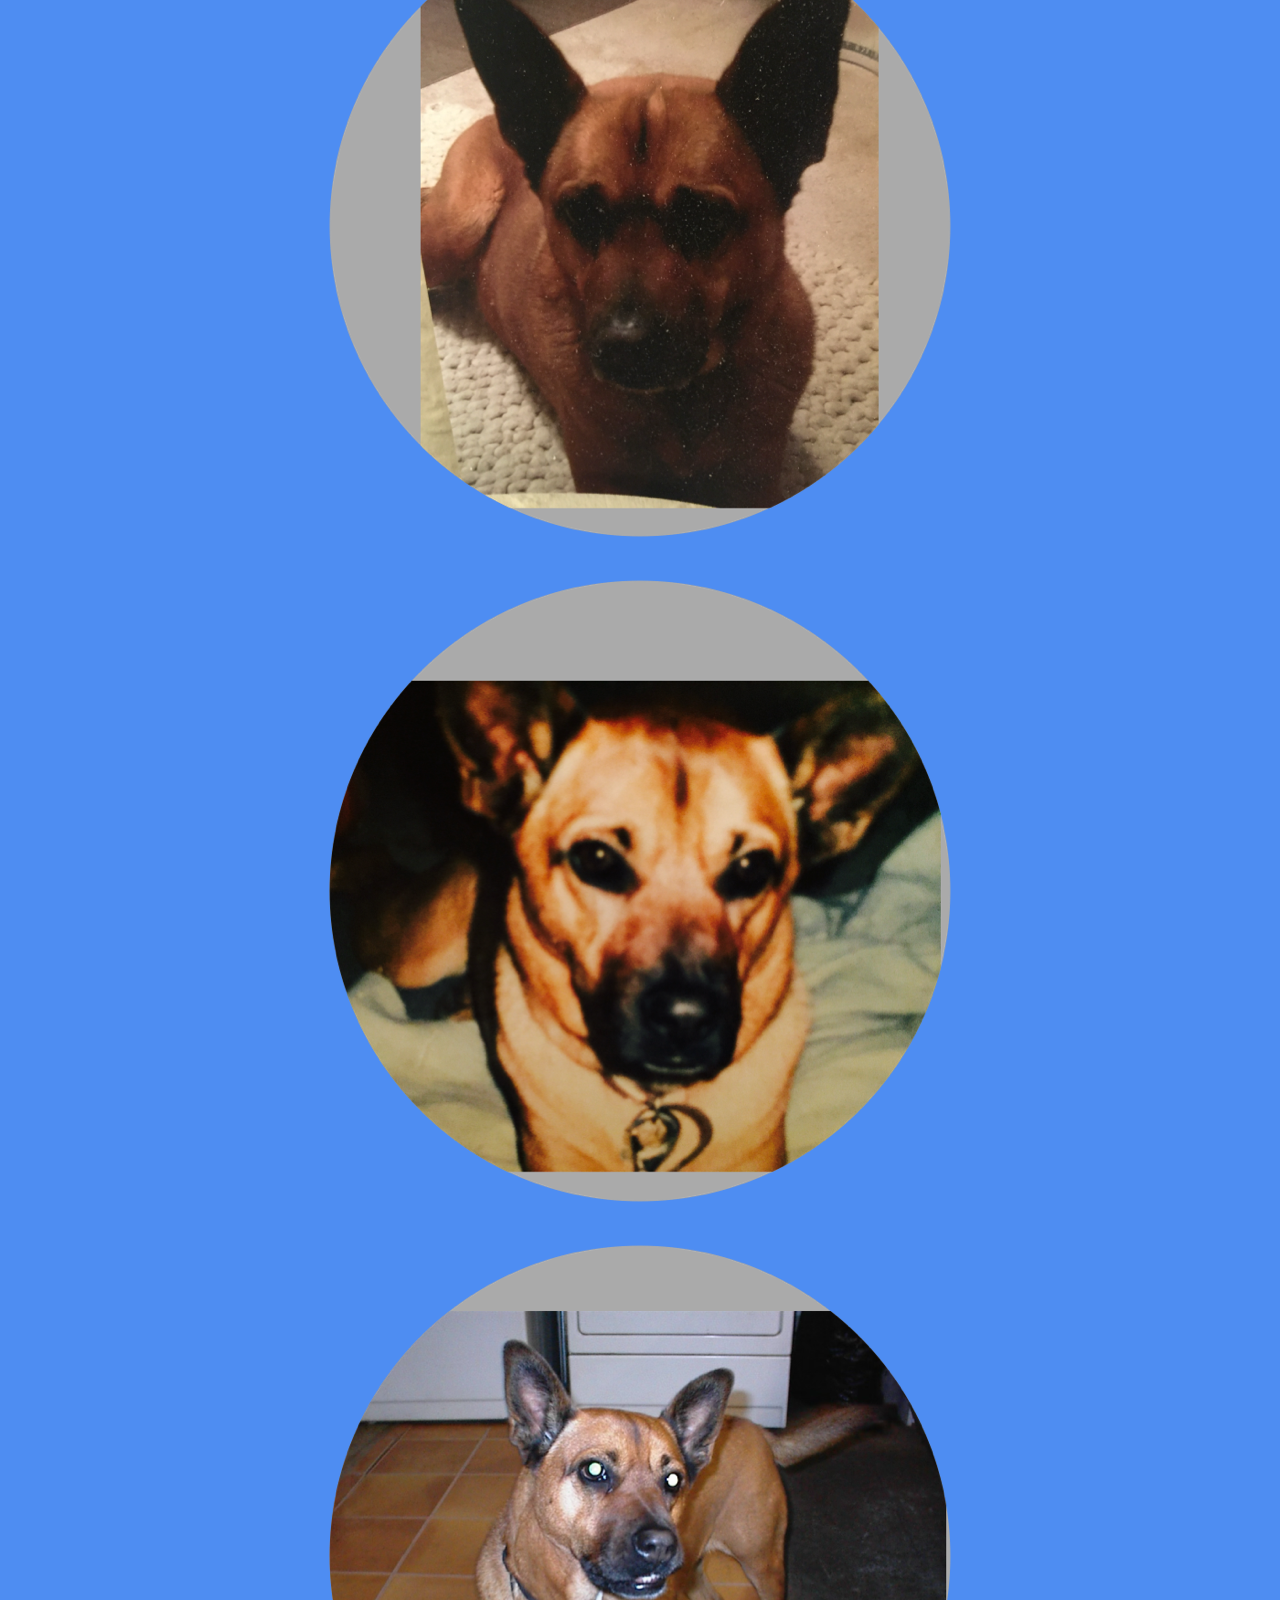
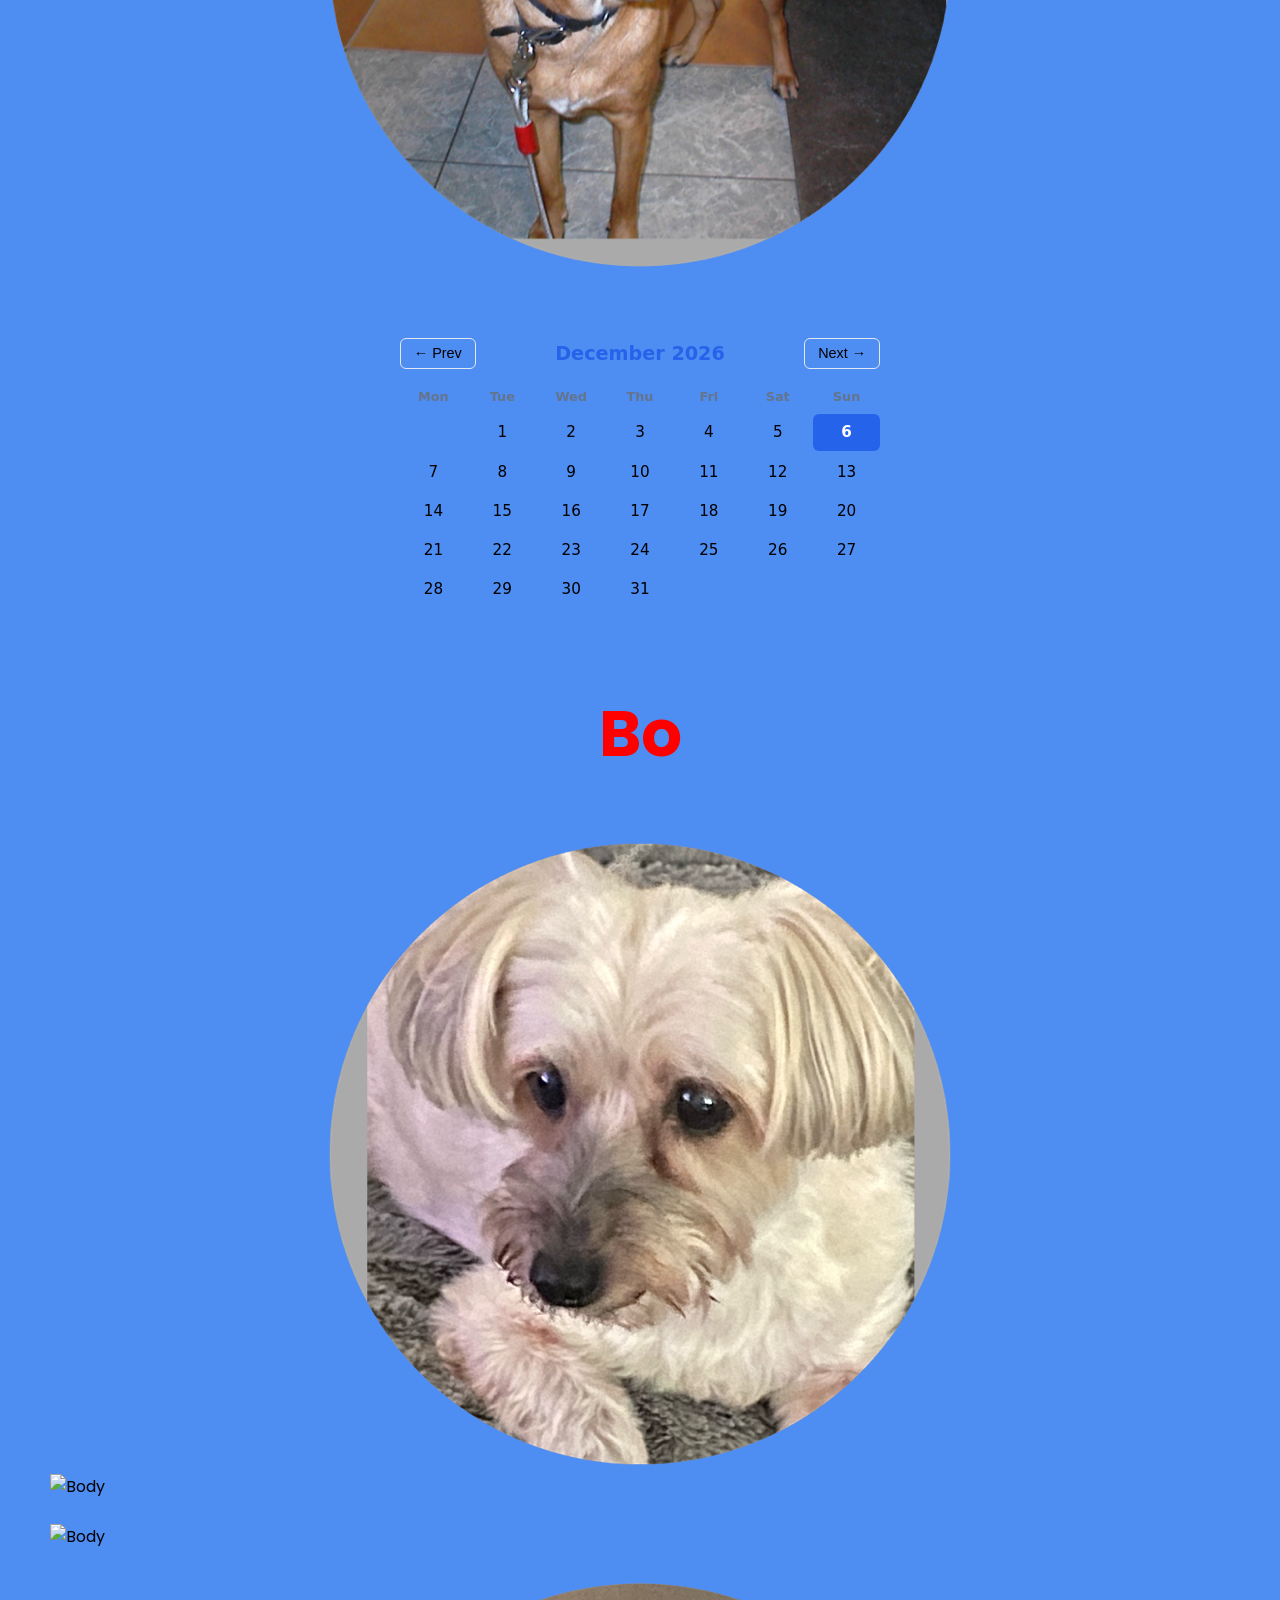
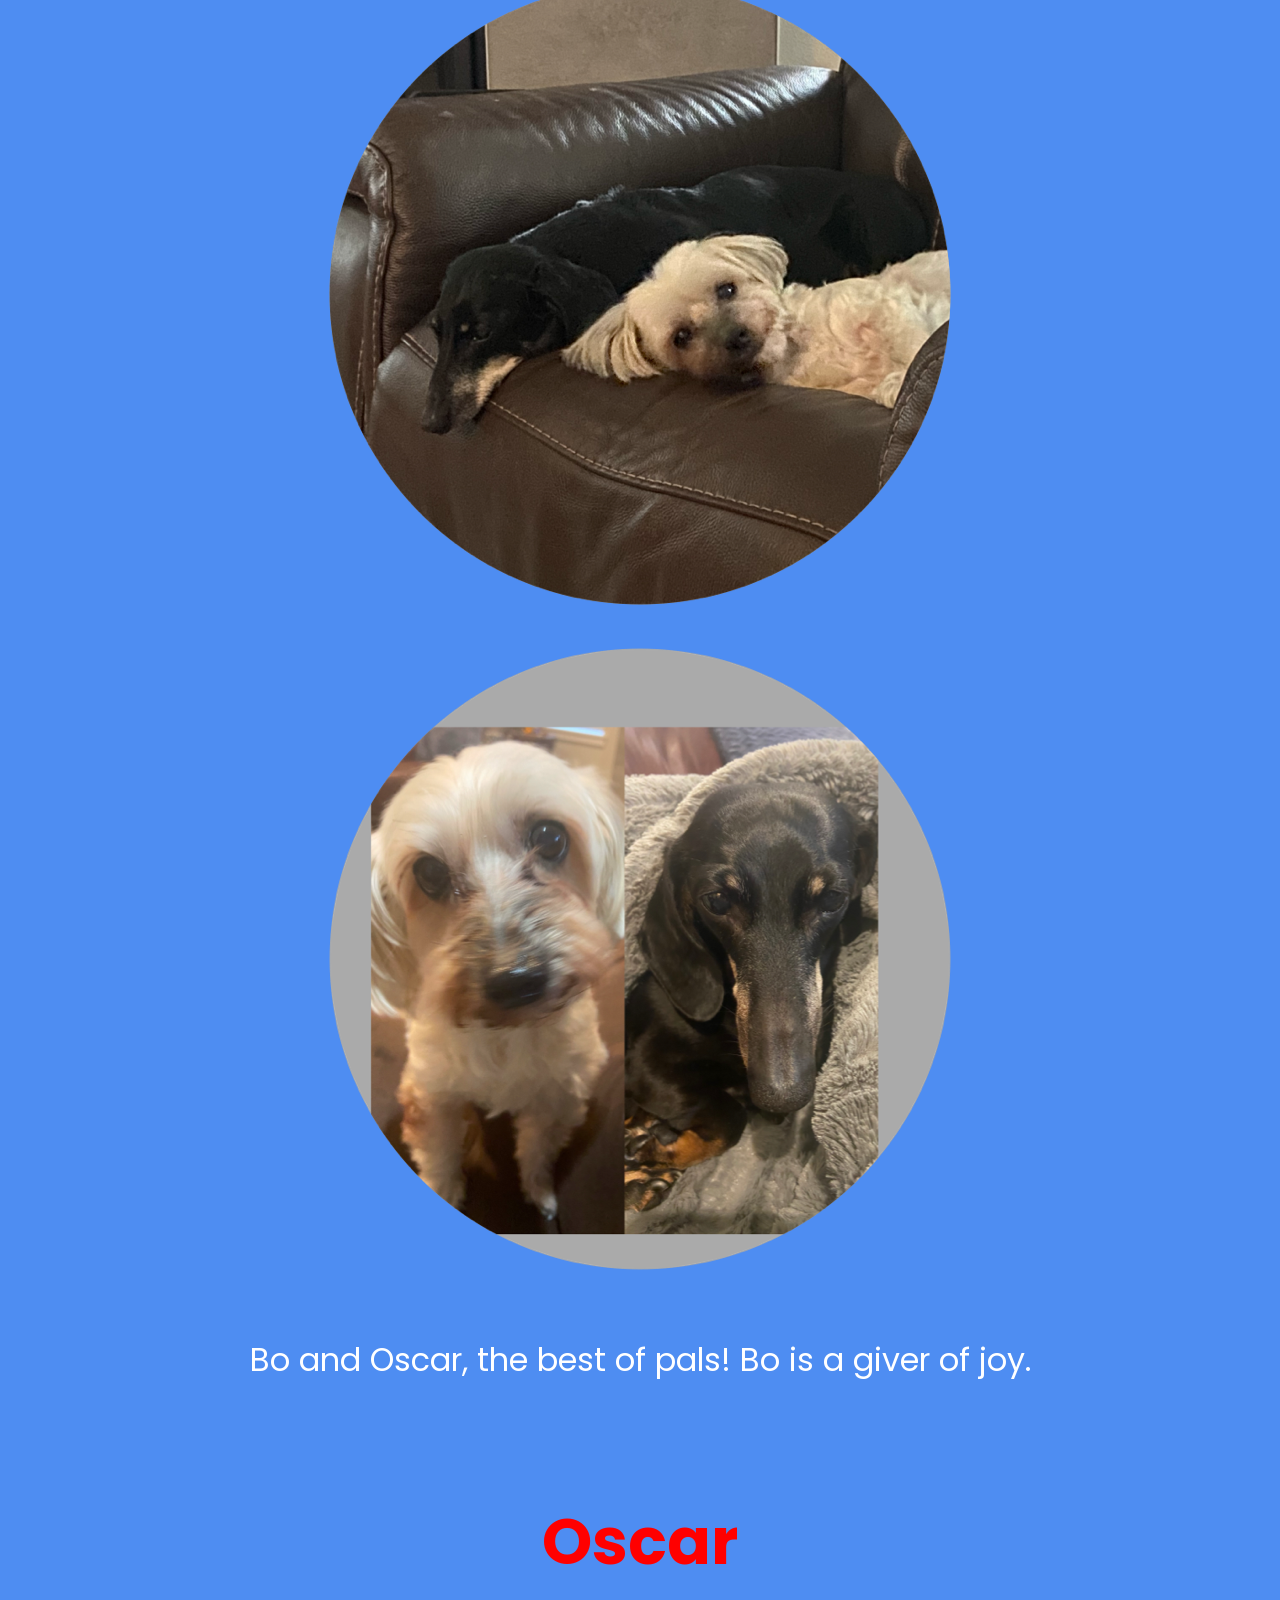
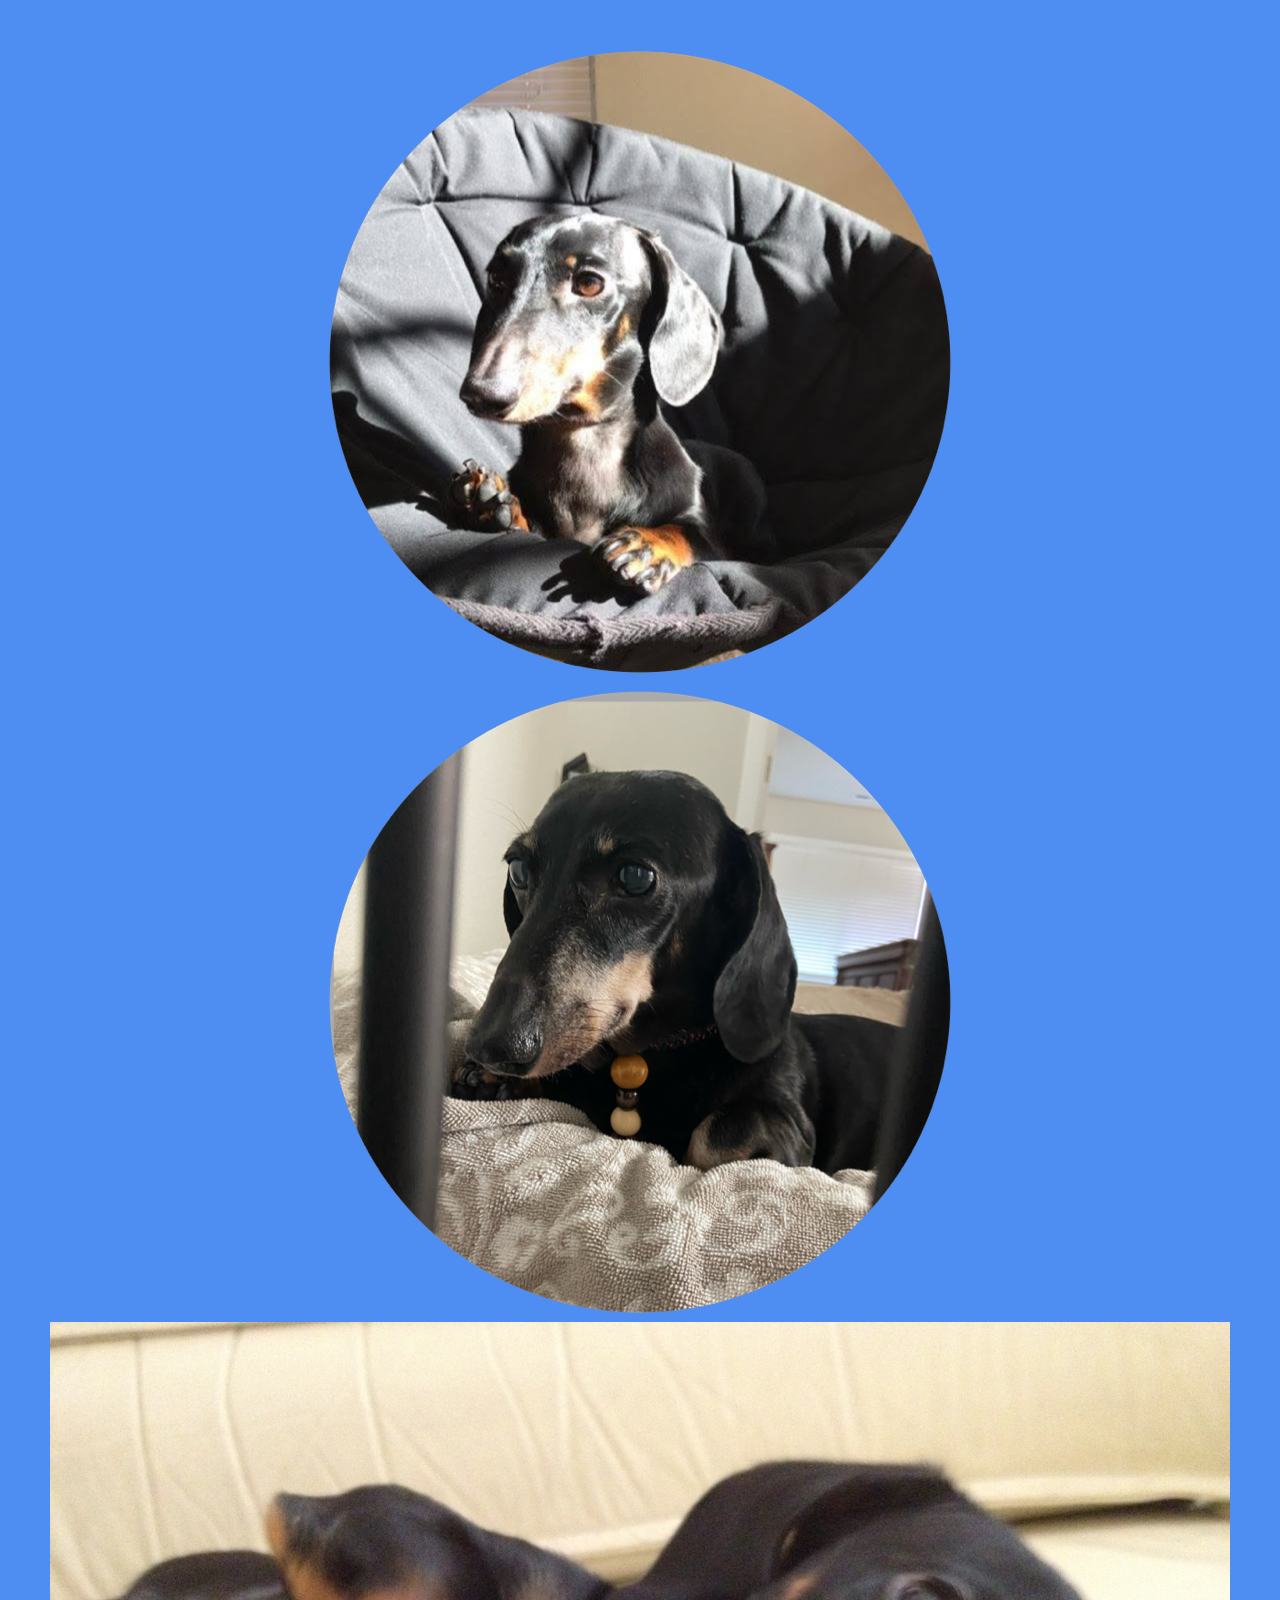
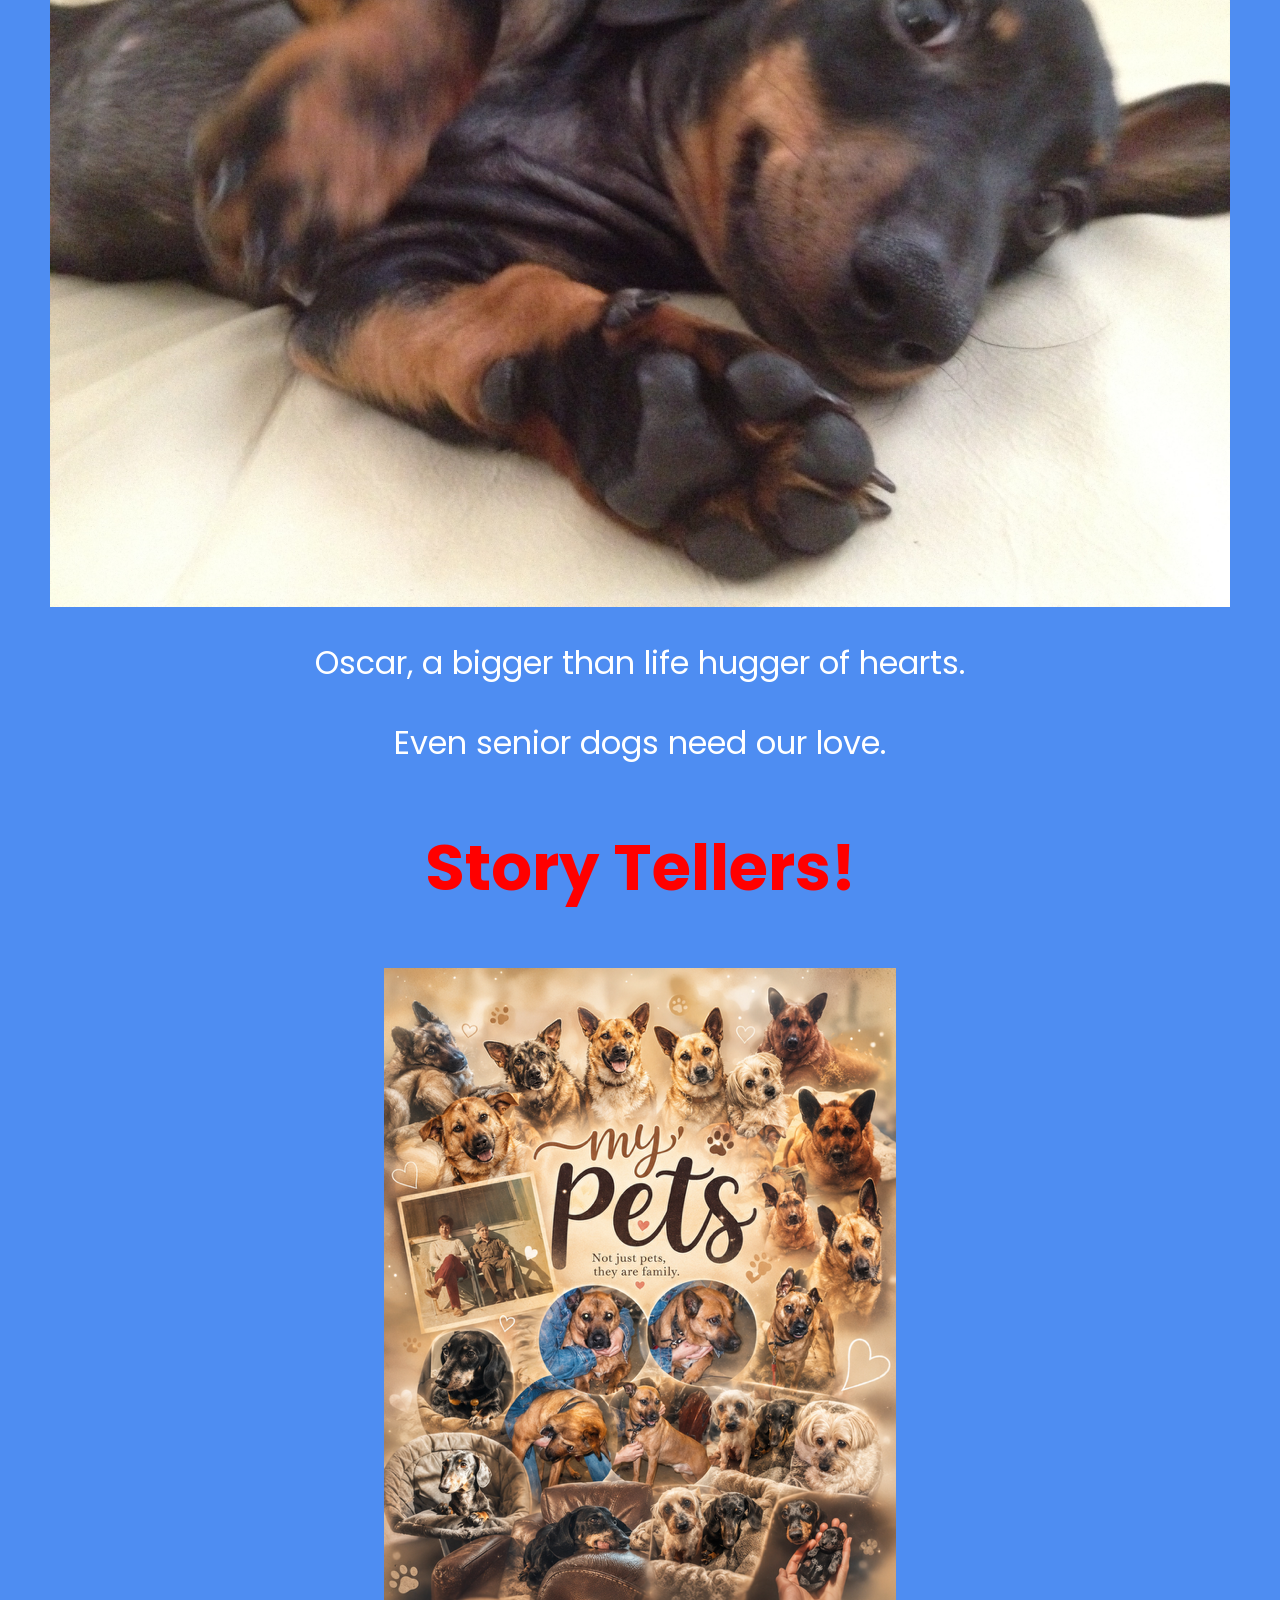
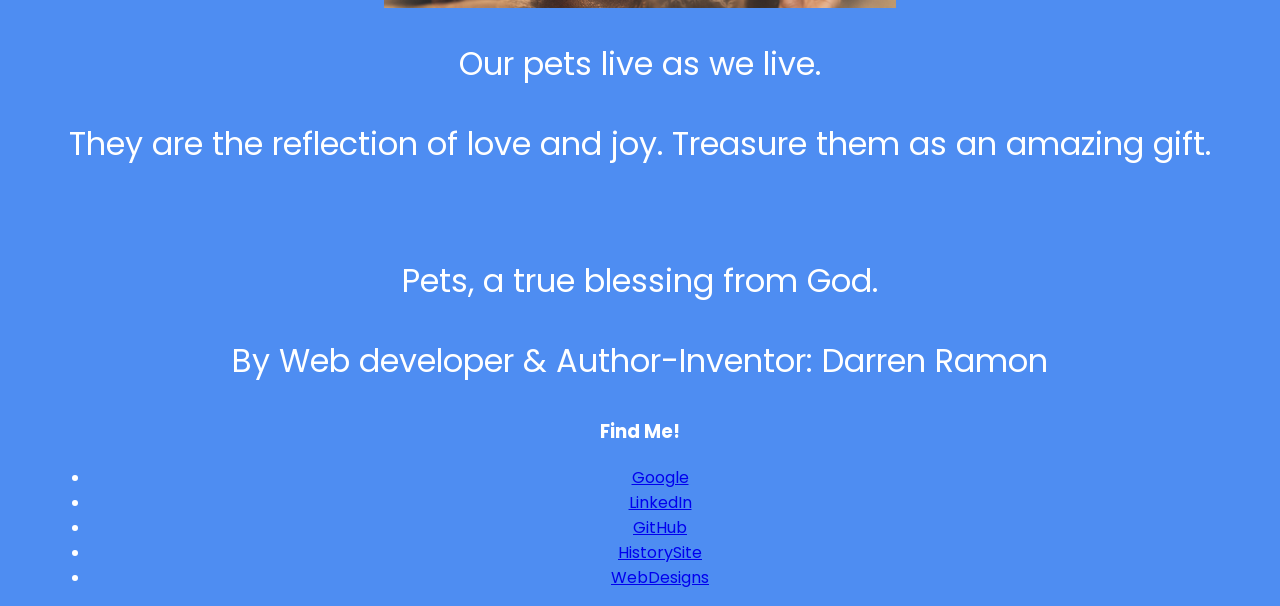
==== commit 0690788c: "Update index.html" ====
--- a/index.html
+++ b/index.html
@@ -106,23 +106,23 @@
     <h2 class="card-title">Spotty</h2>
       <p class="card-text">Spotty, grandpa's gift.</p>
 
-      <img src="Spotty1.png" alt="Body" class="responsive">
+      <img src="Spotty1.png" alt="Body" class="responsive center-image">
 
 
  <h2 class="card-title">Toby</h2>
       <p>We still miss him.</p>
 </br>
 
-     <img src="t2.png" alt="Body" class="responsive">
-     <img src="t3.png" alt="Body" class="responsive">
-     <img src="t5.png" alt="Body" class="responsive">
-     <img src="t4.png" alt="Body" class="responsive">
-  </br>
-     <img src="toby2b.png" alt="Body" class="responsive">
-  </br>
-     <img src="Toby2.png" alt="Body" class="responsive">
-  </br>
-     <img src="toby2c.png" alt="Body" class="responsive">
+     <img src="t2.png" alt="Body" class="responsive center-image">
+     <img src="t3.png" alt="Body" class="responsive center-image">
+     <img src="t5.png" alt="Body" class="responsive center-image">
+     <img src="t4.png" alt="Body" class="responsive center-image">
+  </br>
+     <img src="toby2b.png" alt="Body" class="responsive center-image">
+  </br>
+     <img src="Toby2.png" alt="Body" class="responsive center-image">
+  </br>
+     <img src="toby2c.png" alt="Body" class="responsive center-image">
 
   </br>
     </div>
@@ -215,35 +215,35 @@
 
   <h2 class="card-title">Bo</h2>
 
-  <img src="b2.png" alt="Body" class="responsive">
-
-  <img src="IMG_2910.PNG" alt="Body" class="responsive">
-</br>
-  <img src="IMG_2911.PNG" alt="Body" class="responsive">
-</br>
-  <img src="OsBo4.png" alt="Body" class="responsive">
-</br>
-  <img src="BoOs3.png" alt="Body" class="responsive">
-
-</br>
-
-  <p>Bo and Oscar, the best of pals!</p>
+  <img src="b2.png" alt="Body" class="responsive center-image">
+
+  <img src="IMG_2910.PNG" alt="Body" class="responsive center-image">
+</br>
+  <img src="IMG_2911.PNG" alt="Body" class="responsive center-image">
+</br>
+  <img src="OsBo4.png" alt="Body" class="responsive center-image">
+</br>
+  <img src="BoOs3.png" alt="Body" class="responsive center-image">
+
+</br>
+
+  <p>Bo and Oscar, the best of pals! Bo is a giver of joy.</p>
   
   </br>
 
    <h2 class="card-title">Oscar</h2>
   
-   <img src="Oscar4.png" alt="Body" class="responsive">
-
-   <img src="Oscar4c.png" alt="Body" class="responsive">
-
-   <img src="IMG_0867 - Copy (2).JPG" alt="Body" class="responsive">
-
-  <p>Oscar, a bigger than life pet.</p>
-  <p>Even senior dogs need love.</p>
+   <img src="Oscar4.png" alt="Body" class="responsive center-image">
+
+   <img src="Oscar4c.png" alt="Body" class="responsive center-image">
+
+   <img src="IMG_0867 - Copy (2).JPG" alt="Body" class="responsive center-image">
+
+  <p>Oscar, a bigger than life hugger of hearts.</p>
+  <p>Even senior dogs need our love.</p>
 
   <h2 class="card-title">Story Tellers!</h2>
-   <img src="mypets4.png" alt="Body" class="responsive"> 
+   <img src="mypets4.png" alt="Body" class="responsive center-image"> 
 
   <p>Our pets live as we live.</p>
   <p>They are the reflection of love and joy. Treasure them as an amazing gift.</p>
--- a/style.css
+++ b/style.css
@@ -1,13 +1,12 @@
 body {
   font-family: "Poppins", sans-serif, Georgia, Times, 'Times New Roman', serif;
   margin: 50px 50px 0 50px;
-  /*background-color: #555043;*/
-  /*background-color: #4e8df2;*/  
+  background-color: #4e8df2;
   display: center;
   flex-direction: column;
   min-height: 95vh;
-  /*background-image: url("flower.jpg");*/
-  background-size: cover;
+ /* background-image: url("bg8.jpg");
+  background-size: cover;*/
   background-repeat: no-repeat;
   background-position: center center;
   justify-content: center; /* Horizontal center */
@@ -34,7 +33,8 @@
 }
 
 
-  img {
+
+  .img-responsive {
     position: center;
     max-width: 60%;
     height: auto;
@@ -45,7 +45,7 @@
   flex: 1;
 }
 
-responsive {
+.responsive {
    max-width: 60%;
    height: auto;
    position: relative;
@@ -54,7 +54,7 @@
 
 h1 {
   font-size: 5rem;
-  color: yellow;
+  color: white;
   text-align: center;
   margin-bottom: 20px;
 }
@@ -75,44 +75,16 @@
     }
 
 
-footer {
-  text-align: bottom, right;
-  font-size: 1.2rem;
-  color: yellow;
-}
-
-  .tile-image {
-    height: 200px;
-    float: left;
-    margin-right: 50px;
-  }
-
-  .card {
-    width: 35%;
-  }
-
-  .left {
-    float: left;
-  }
-
-  .right {
-    float: right;
-  }
 
   .creative {
     color: rgb(16, 133, 39);
   }
 
-  @media (max-width: 680px) {
-    .logo {
-      width: 100px;
-      color: yellow;
-    }
 
     h1 {
       font-size: 3.5rem;
-      text-align: left;
-      color: rgb(225, 226, 236);
+      text-align: center;
+      color: rgb(214, 216, 68);
     }
 
 
@@ -122,28 +94,15 @@
     }
 
 
-    .card {
-      width: 100%;
-      display: block;
-      margin-bottom: 30px;
-      text-align: justify;
-    }
-    .card img {
-      margin-bottom: 10px;
-      object-fit: cover;
-      width: 100%;
-      display: inline;
-    }
 
-
-       .center-image {
+   .center-image {
     display: block;
     margin-left: auto;
     margin-right: auto;
     max-width: 100%;
    }
 
-  
+
 
   footer {
   text-align: center;
@@ -156,4 +115,4 @@
 }
 
 
-  }
+
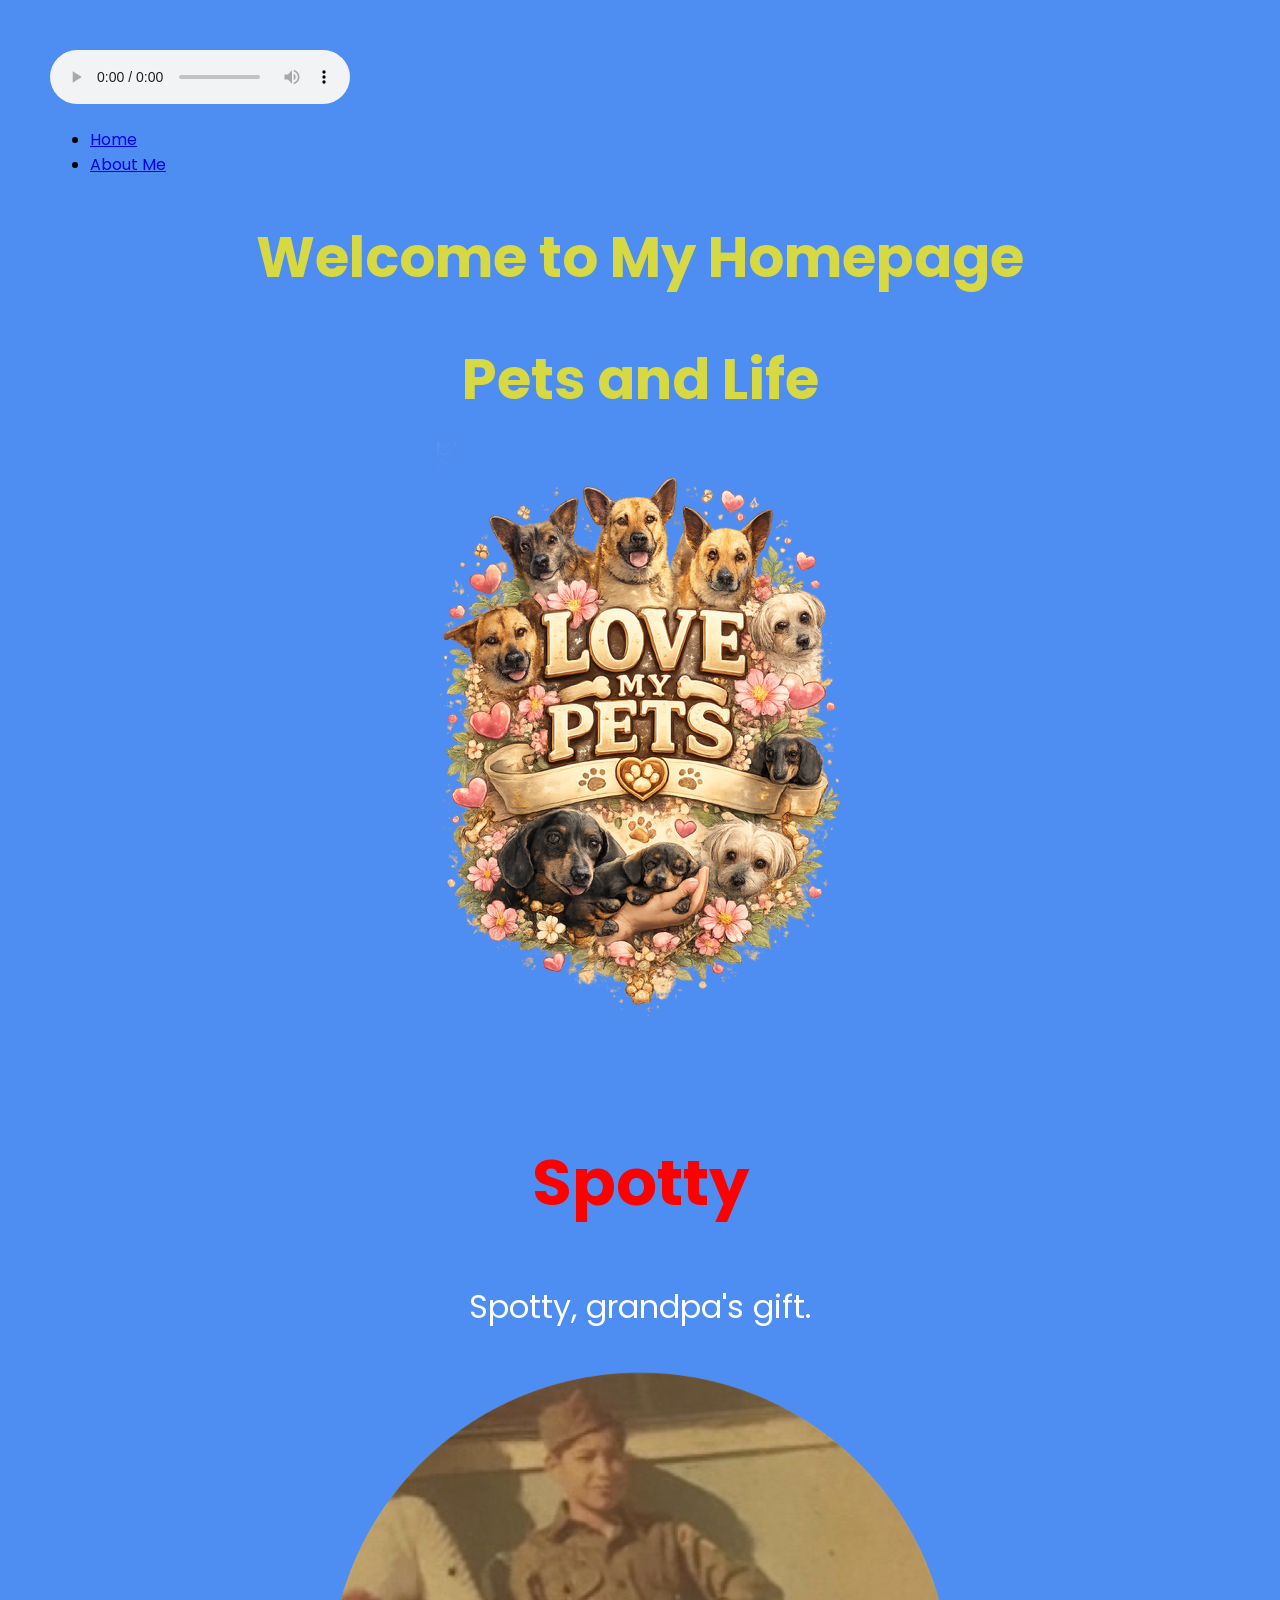
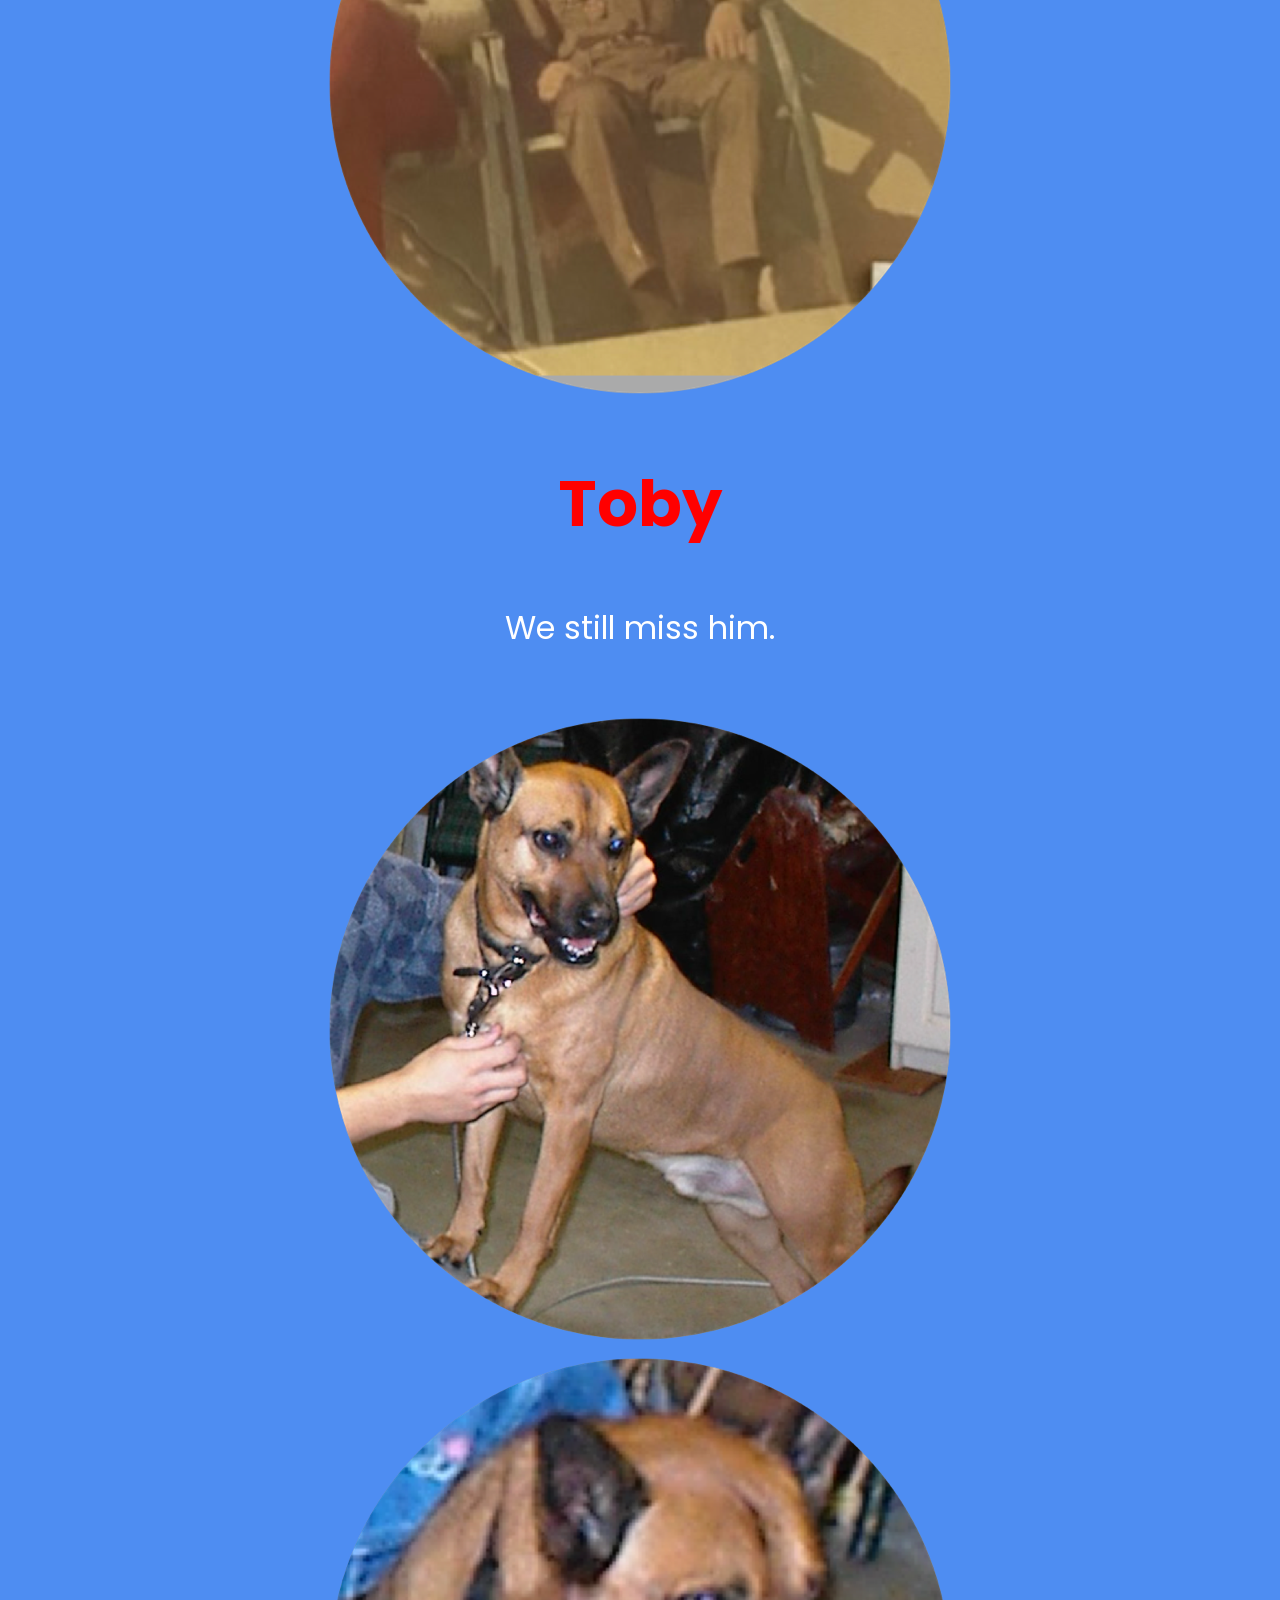
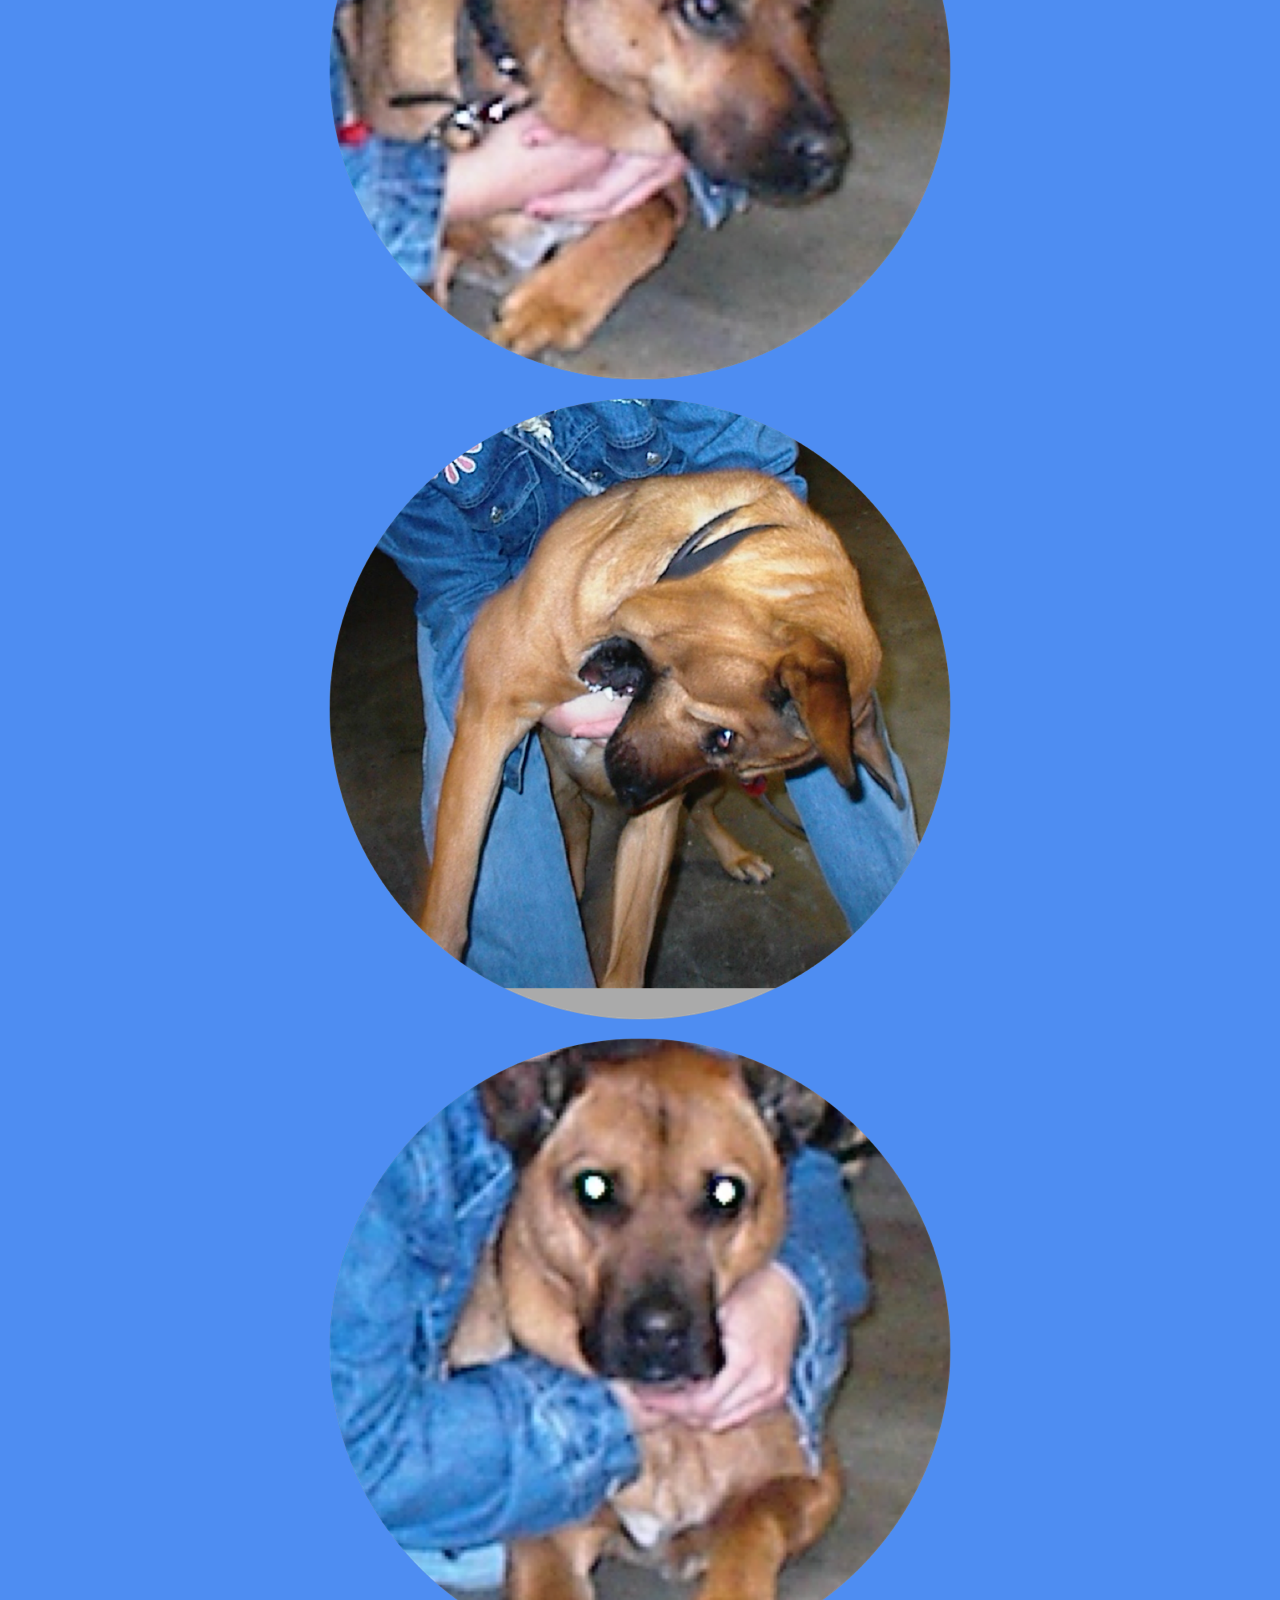
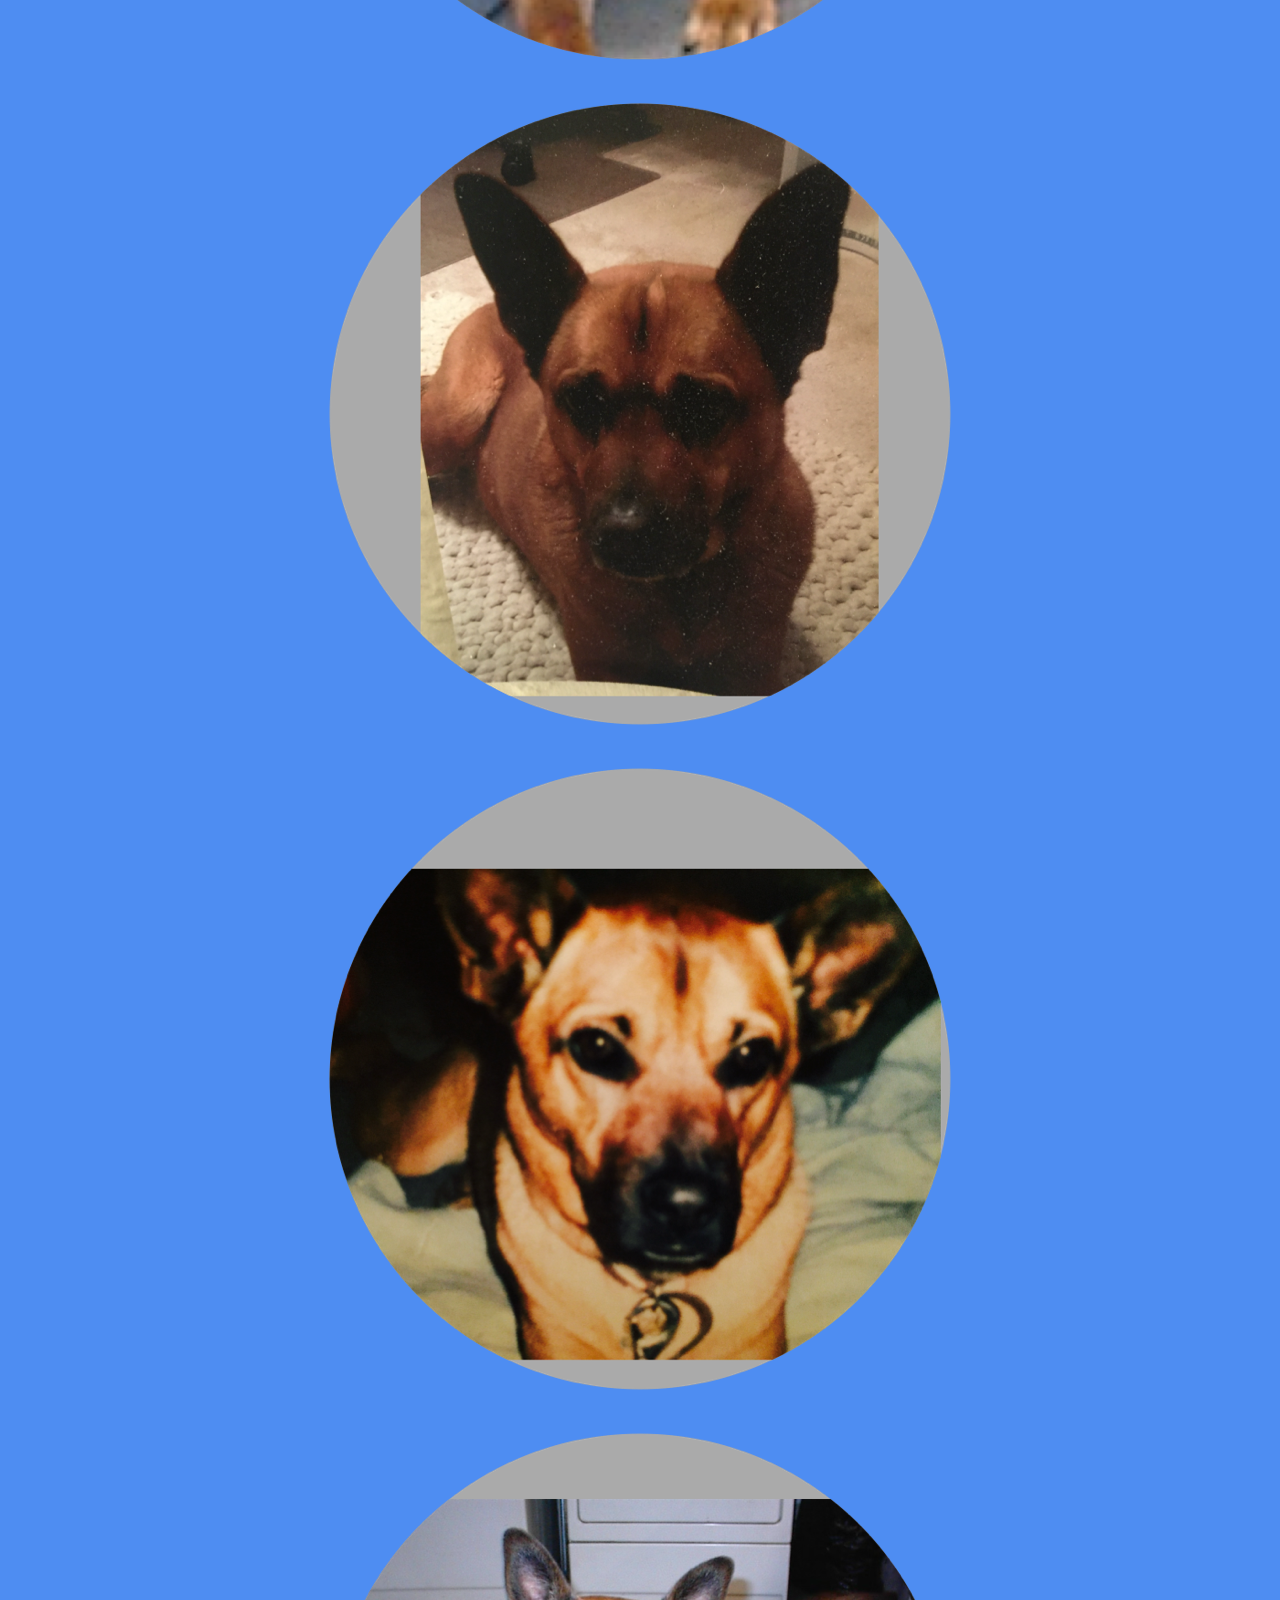
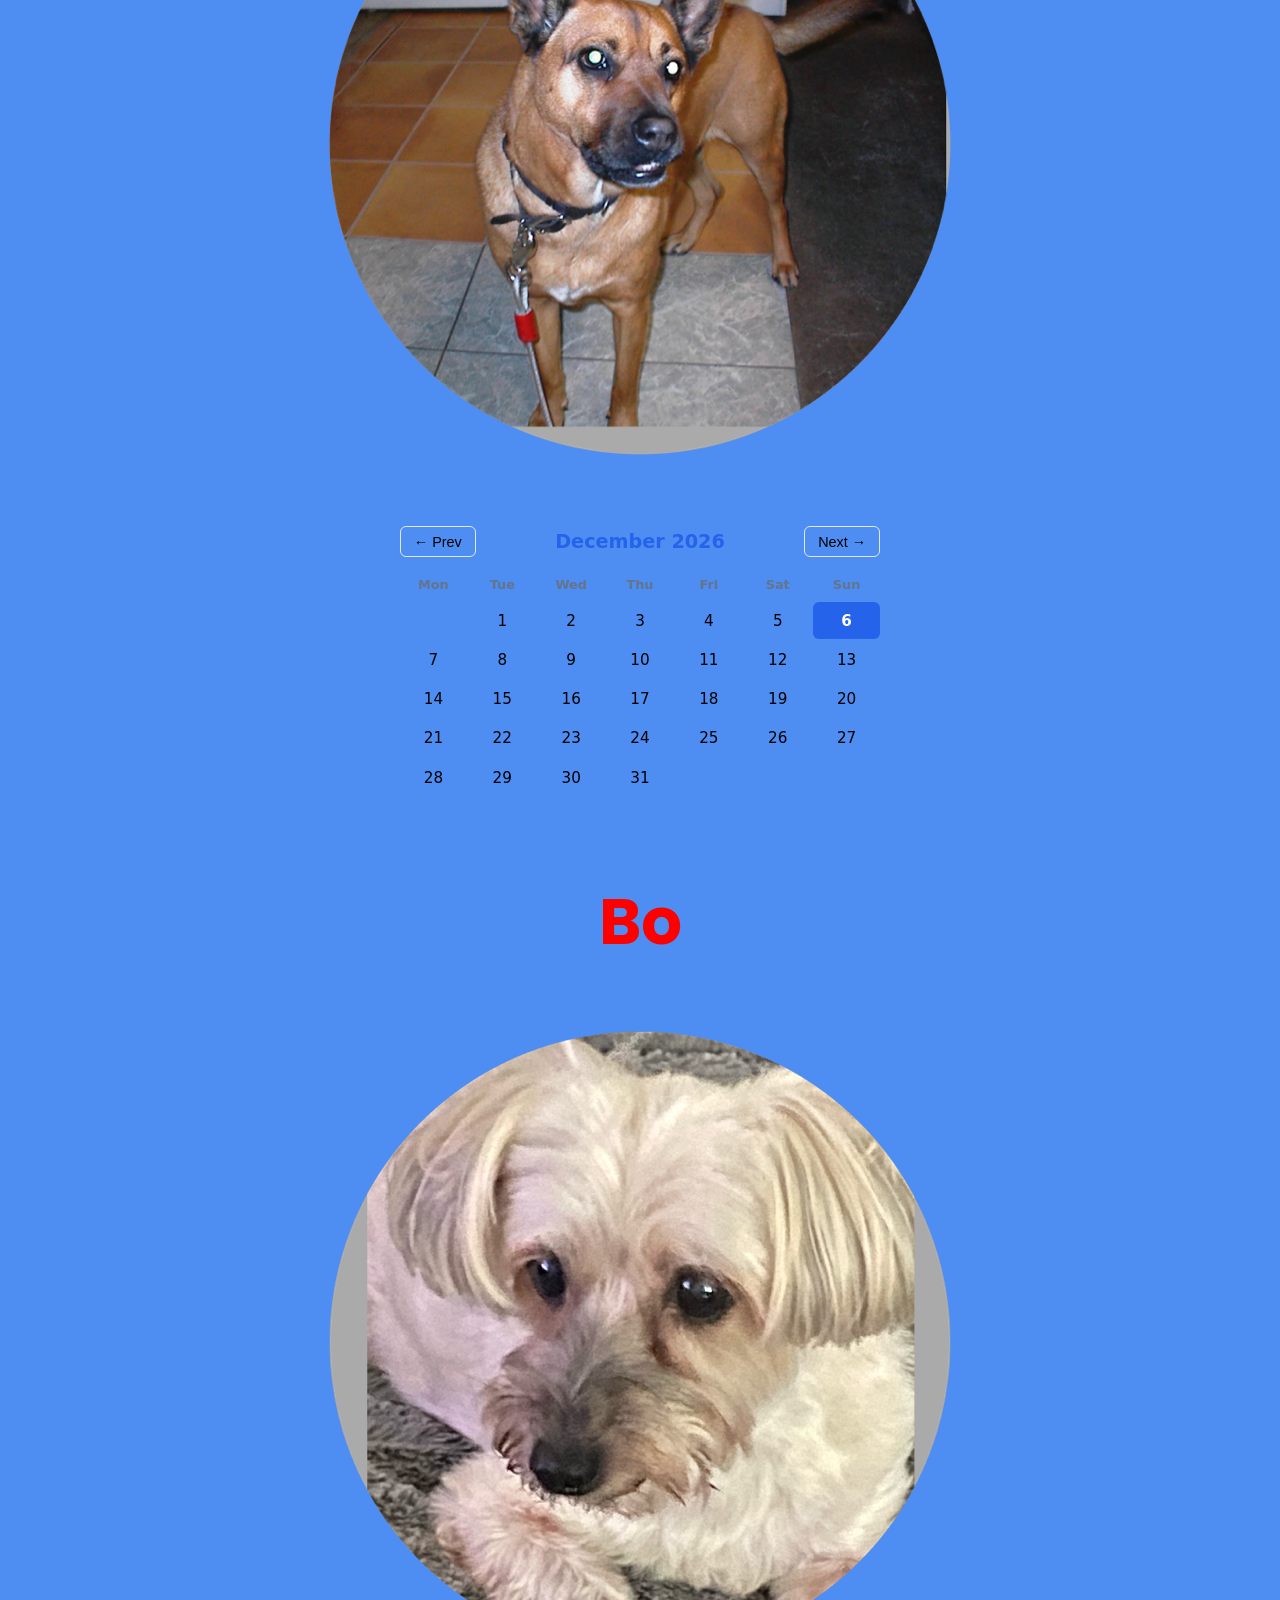
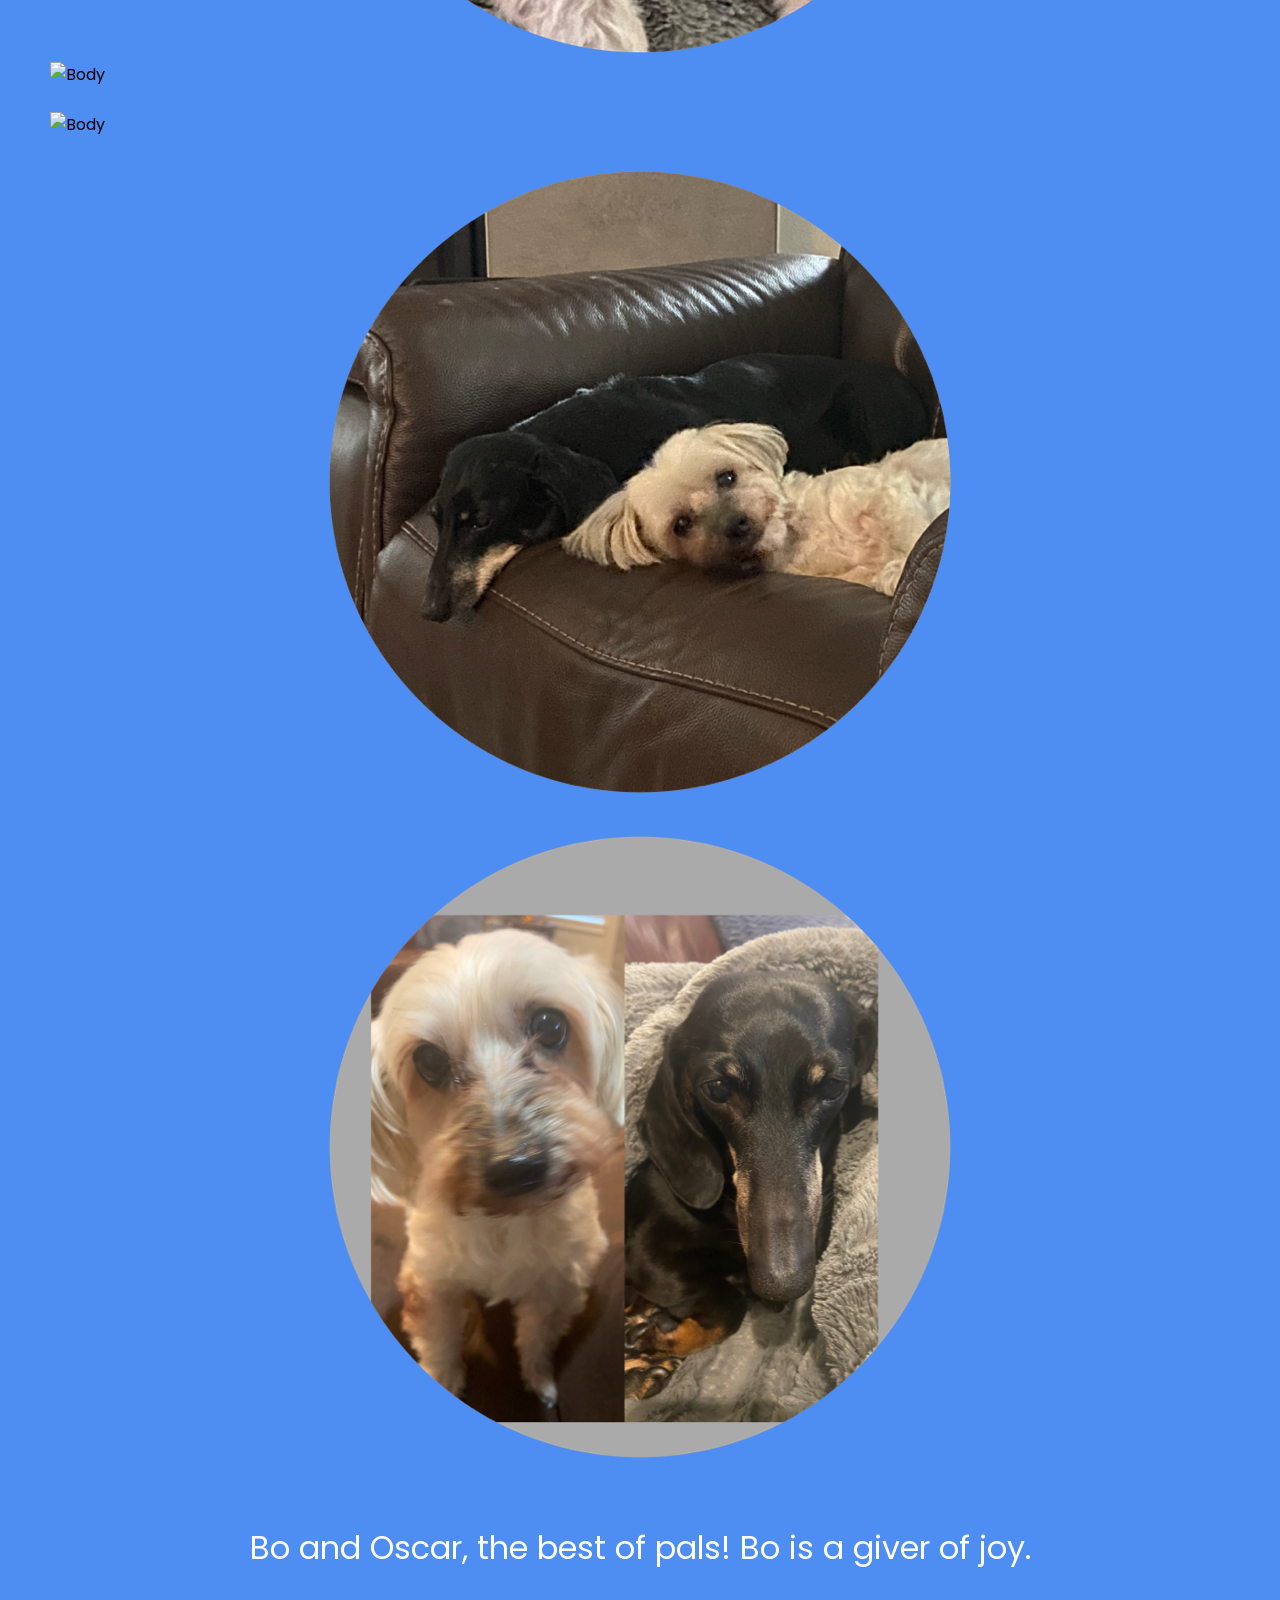
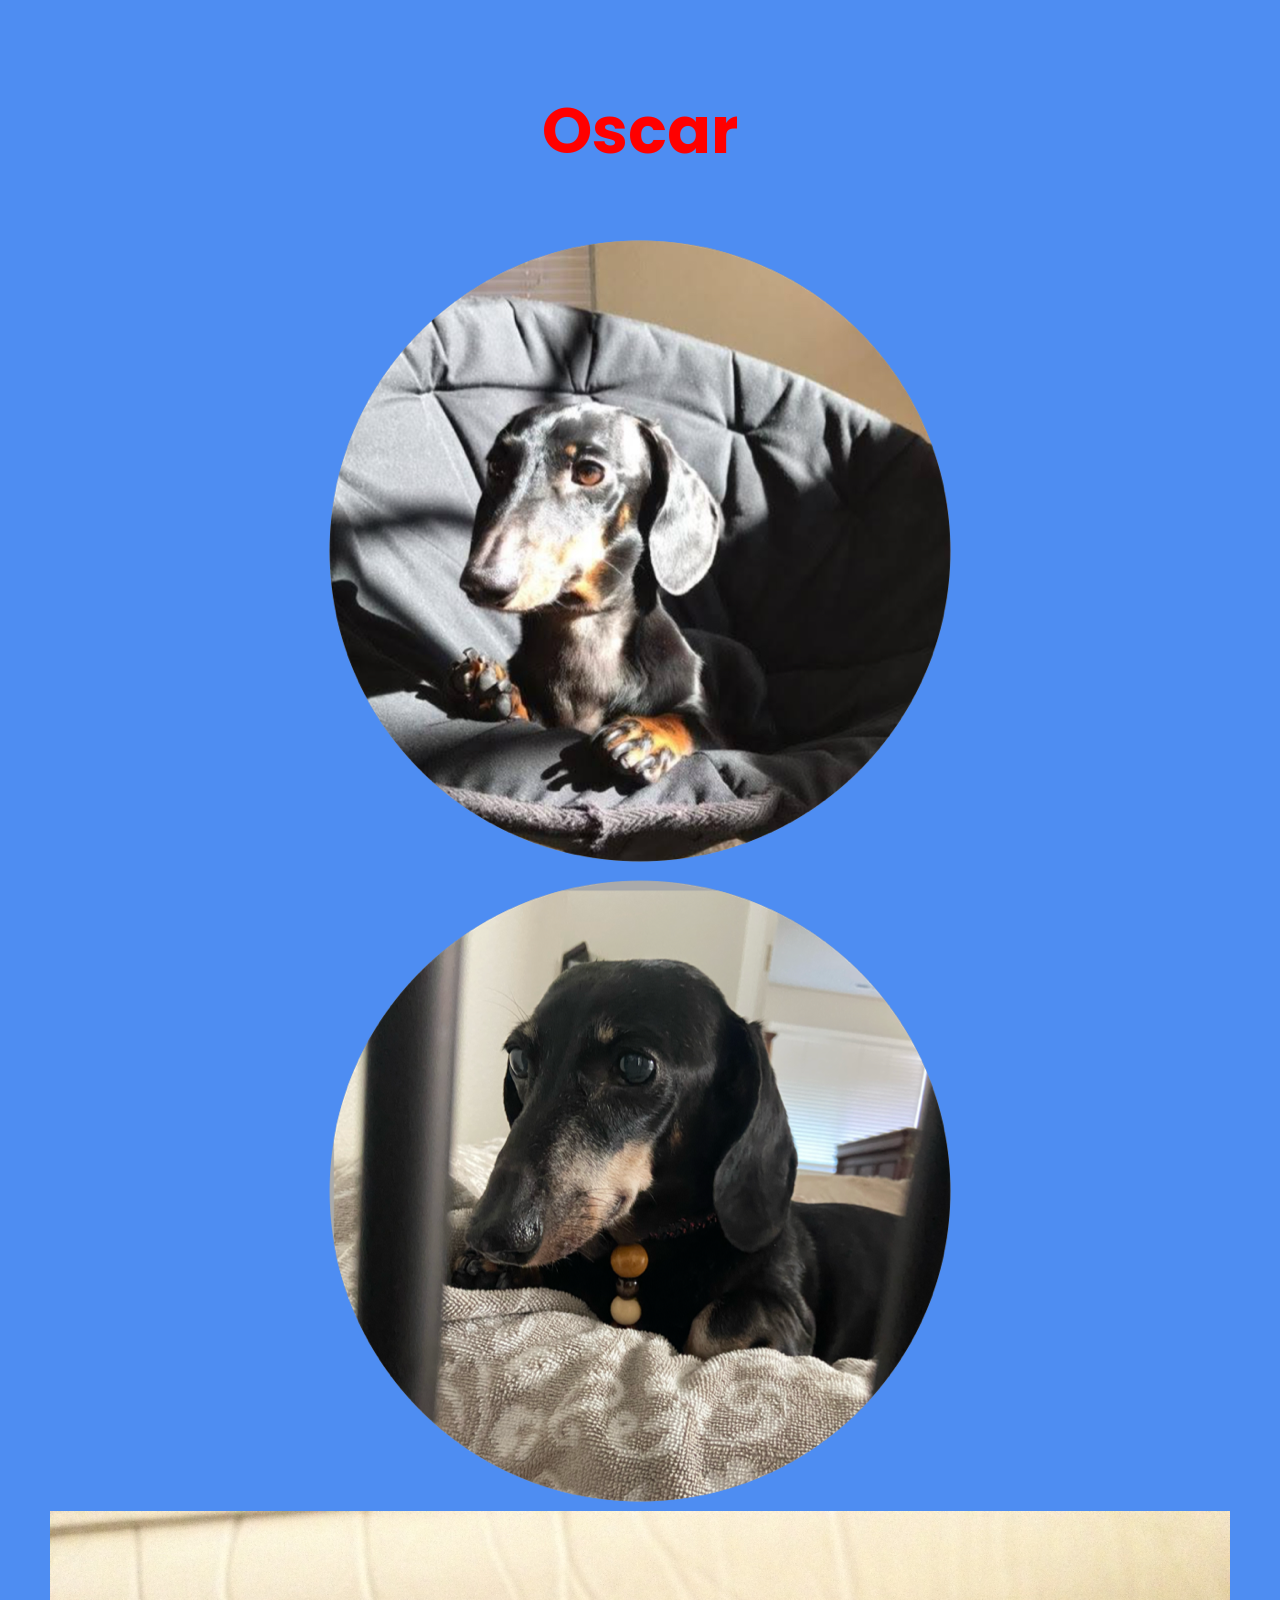
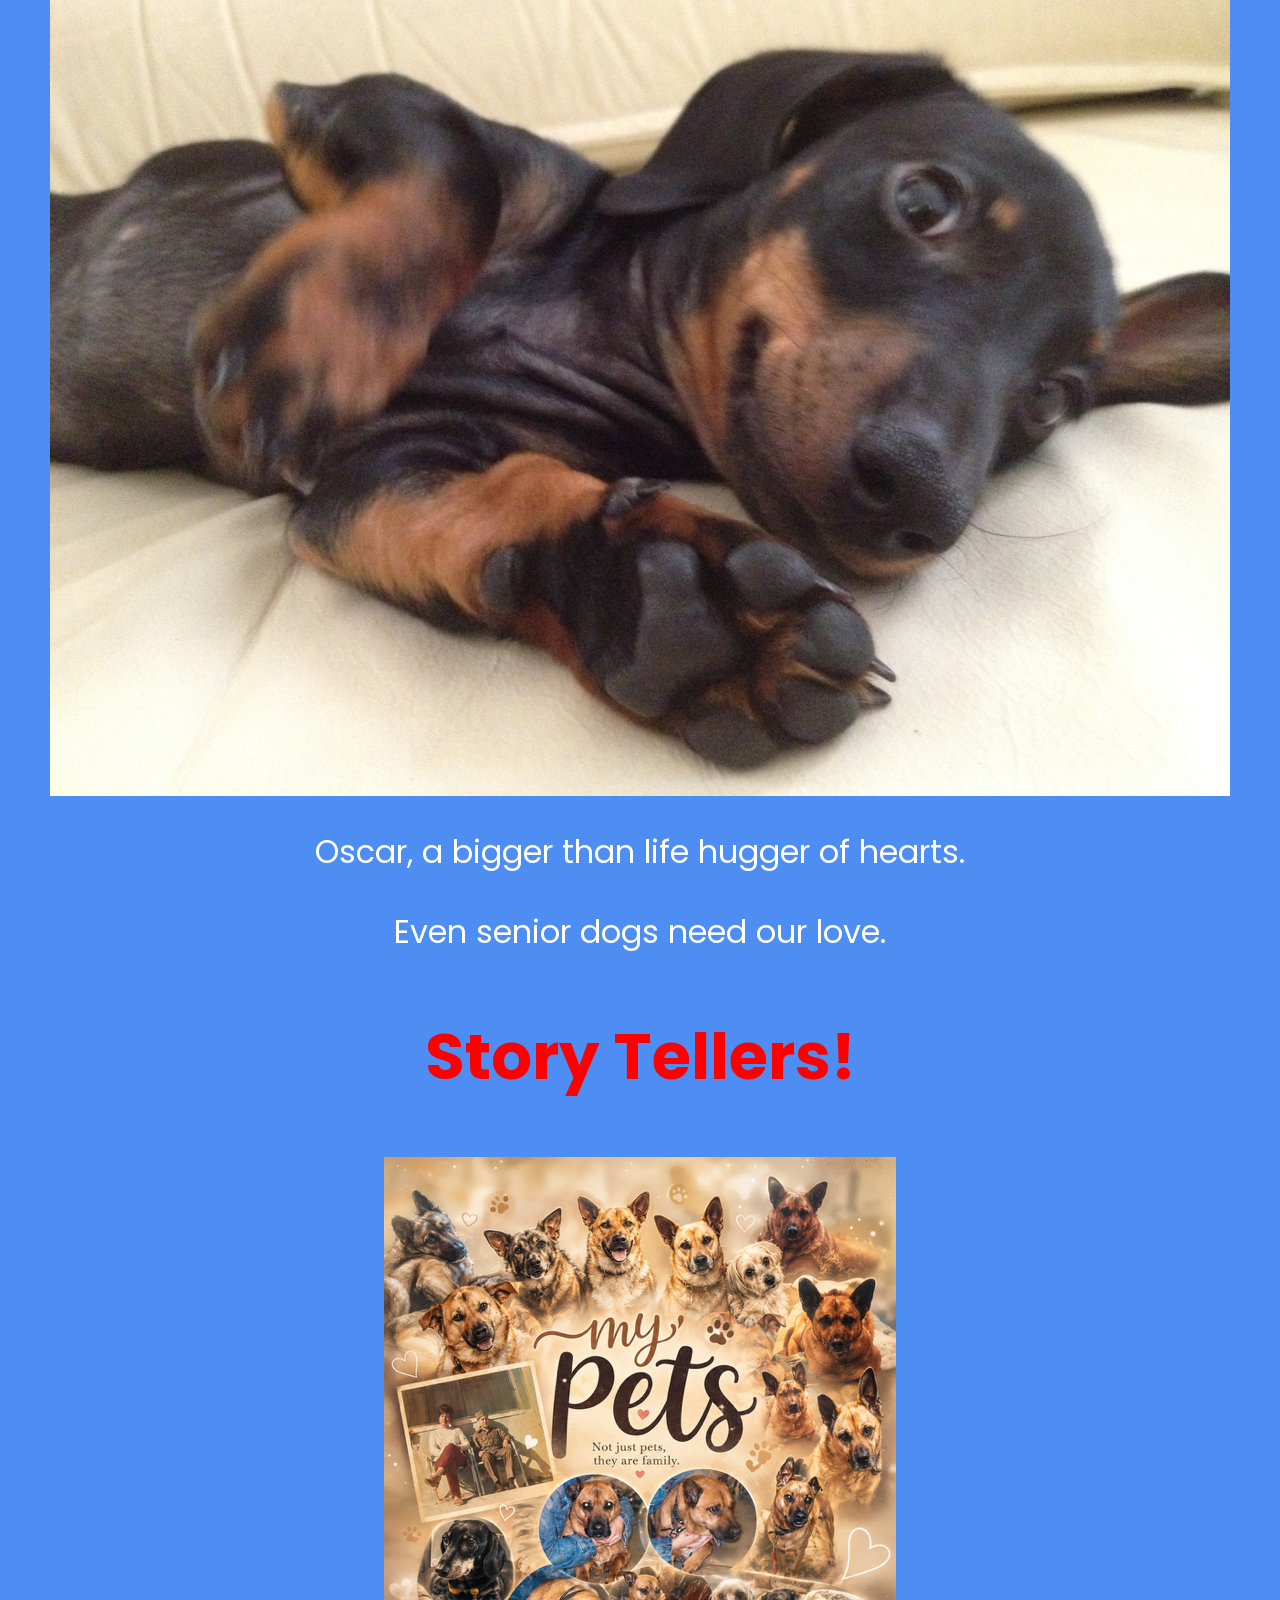
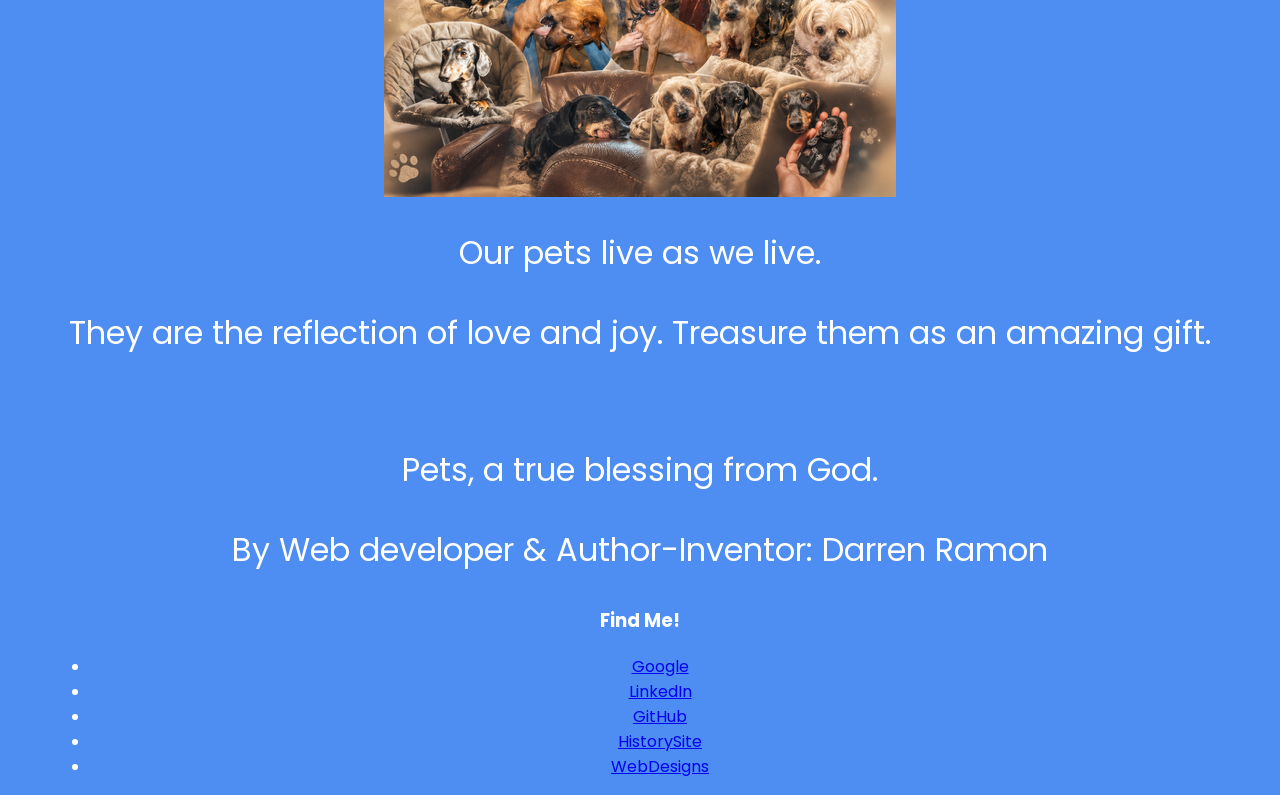
==== commit 00fb6c24: "Update index.html" ====
--- a/index.html
+++ b/index.html
@@ -97,6 +97,31 @@
     <source src="redcircle.webm" type="video/webm">
 
   </video>
+     
+<!-- Navigation Bar -->
+
+    <nav class="navbar">
+
+        <ul>
+
+            <li><a href="index.html" class="active">Home</a></li>
+
+            <li><a href="about.html">About Me</a></li> <!-- Links to the new page -->
+
+        </ul>
+
+    </nav>
+
+  <!-- Main Content -->
+
+    <main class="content">
+
+        <h1>Welcome to My Homepage</h1>
+
+       
+
+    </main>
+    
 
   <div class="main">
 
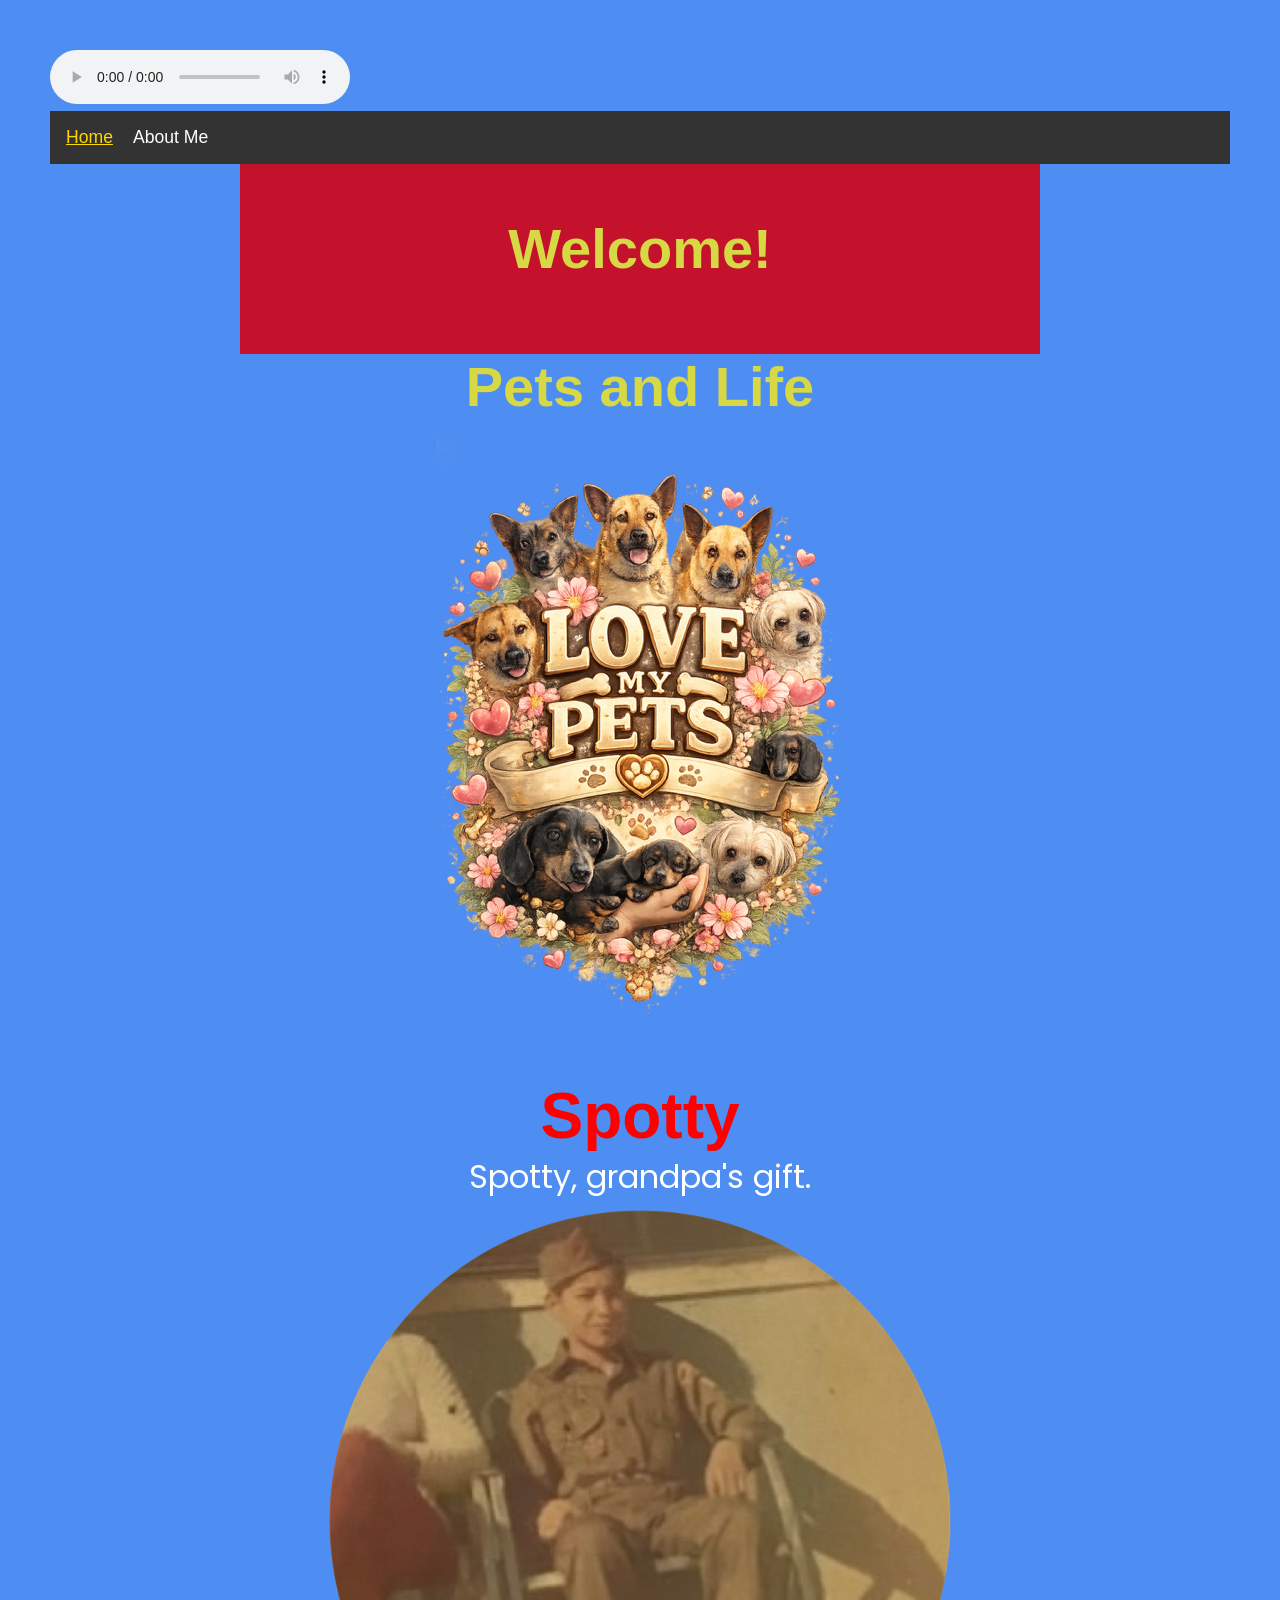
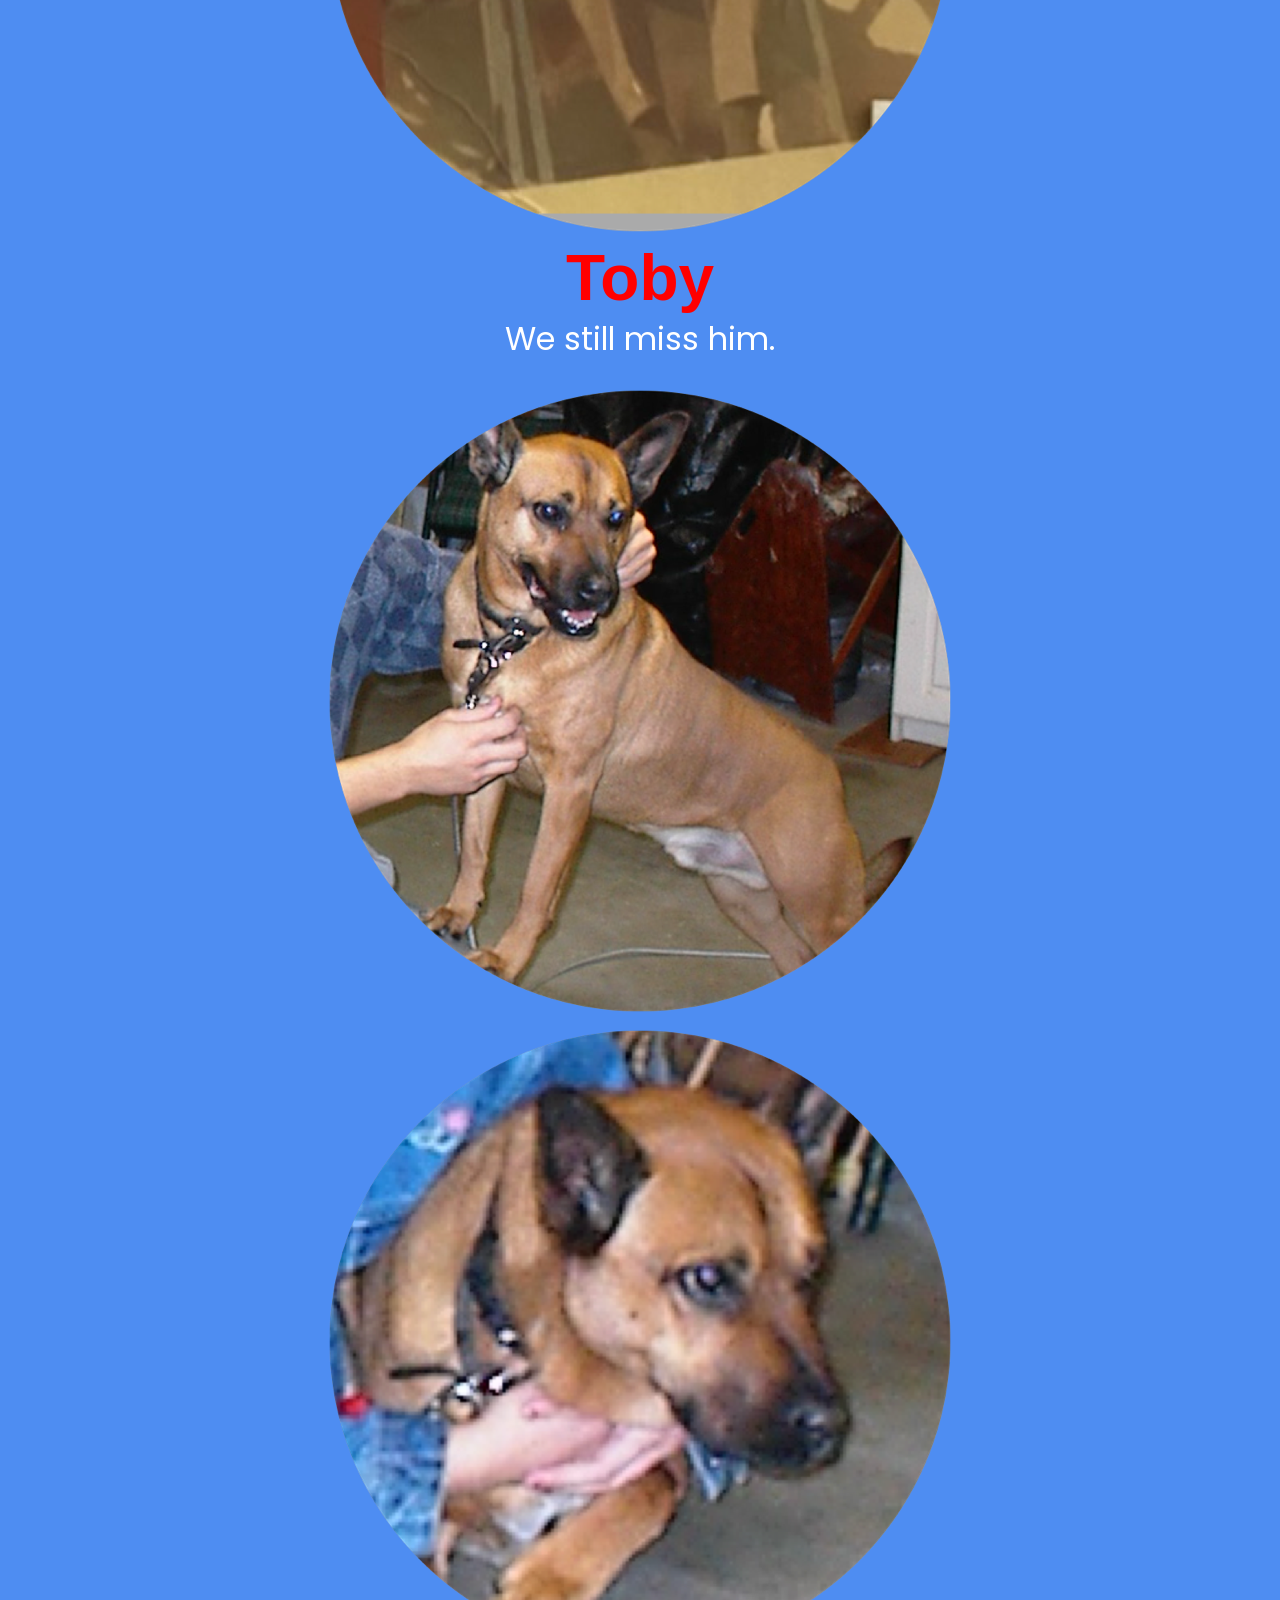
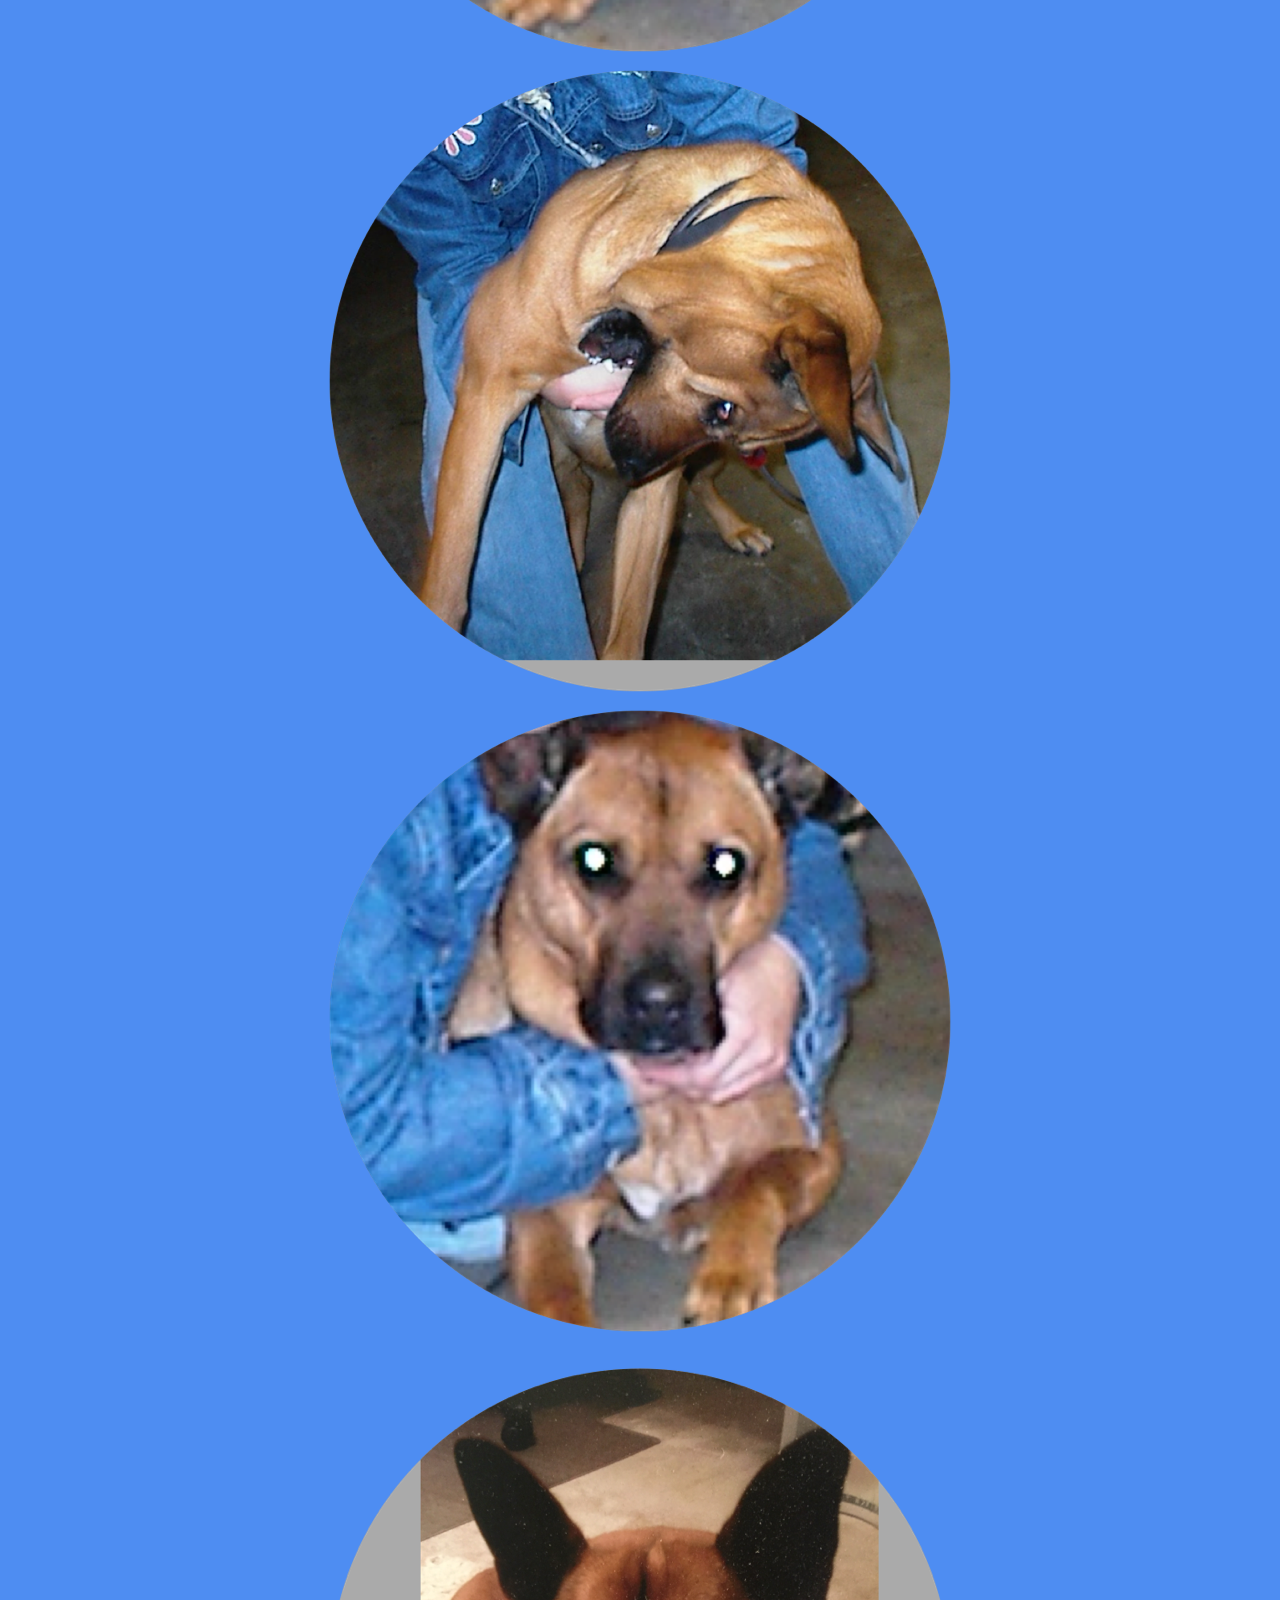
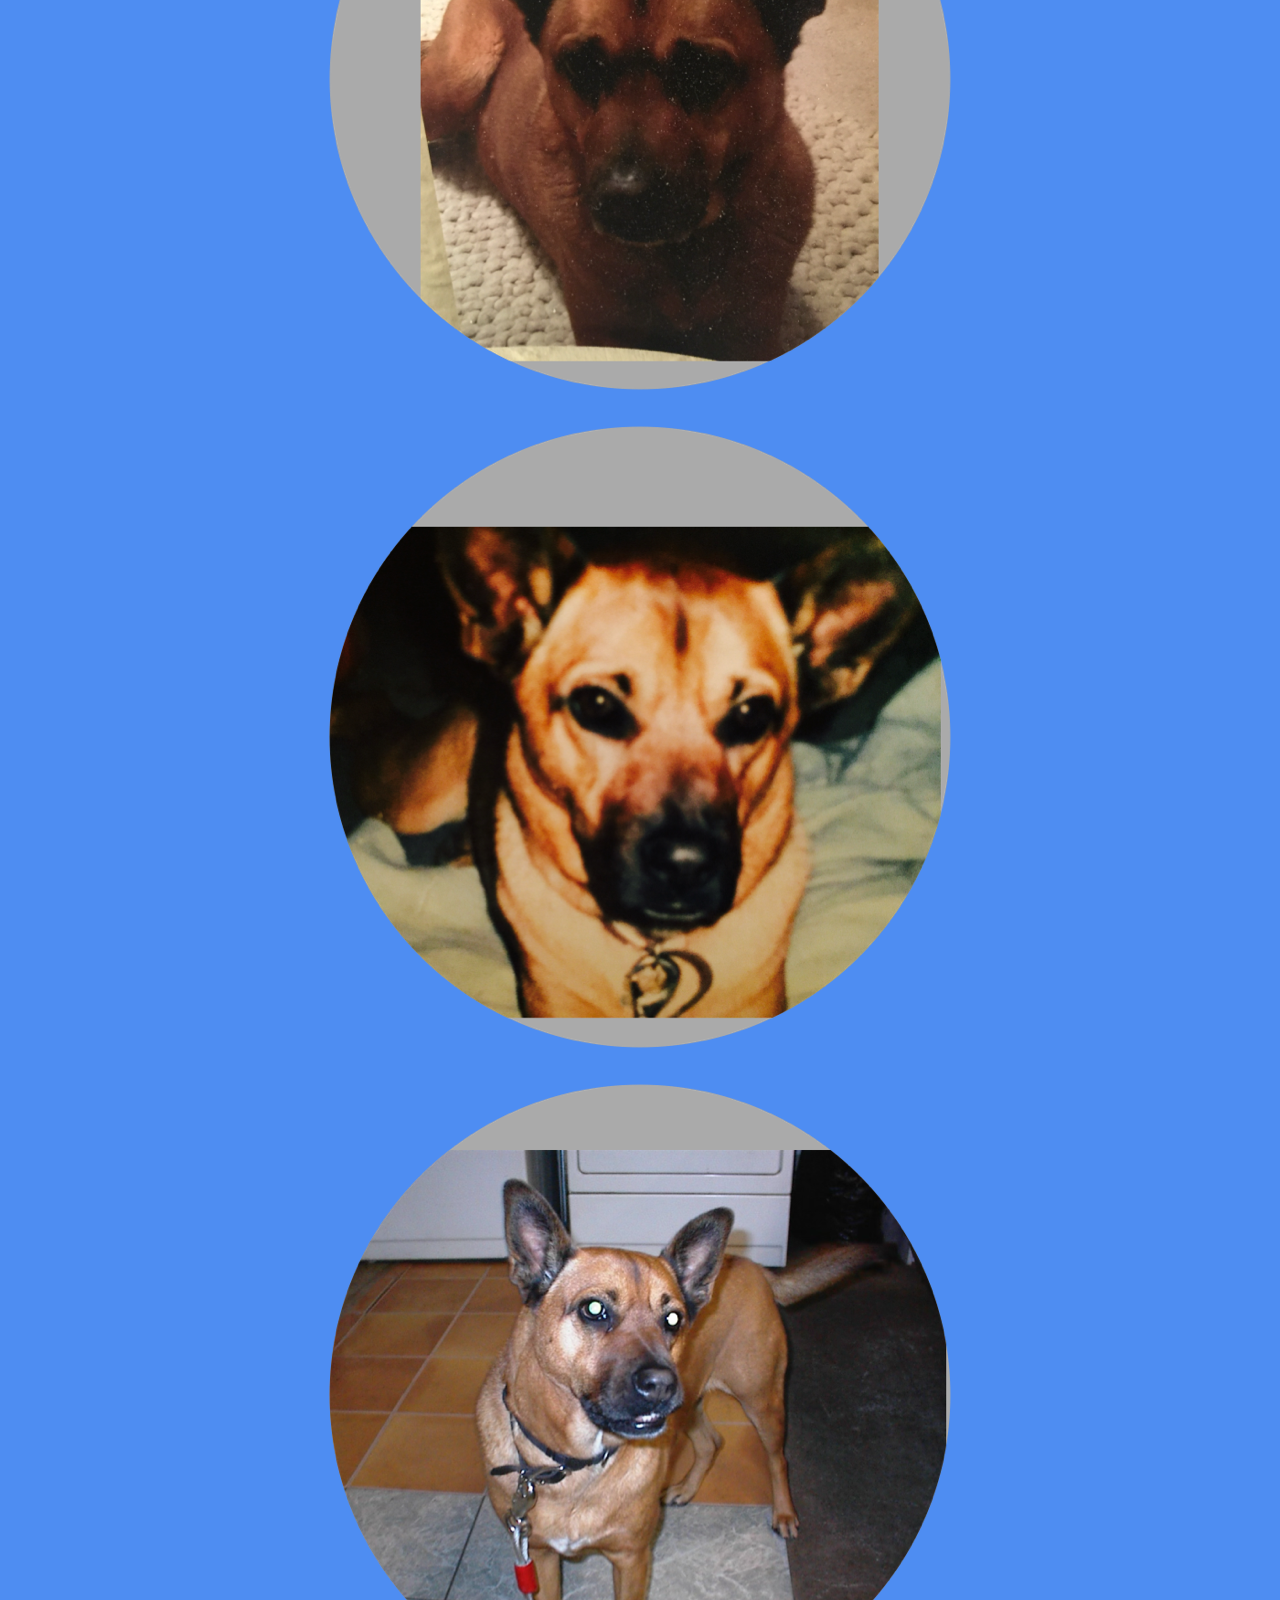
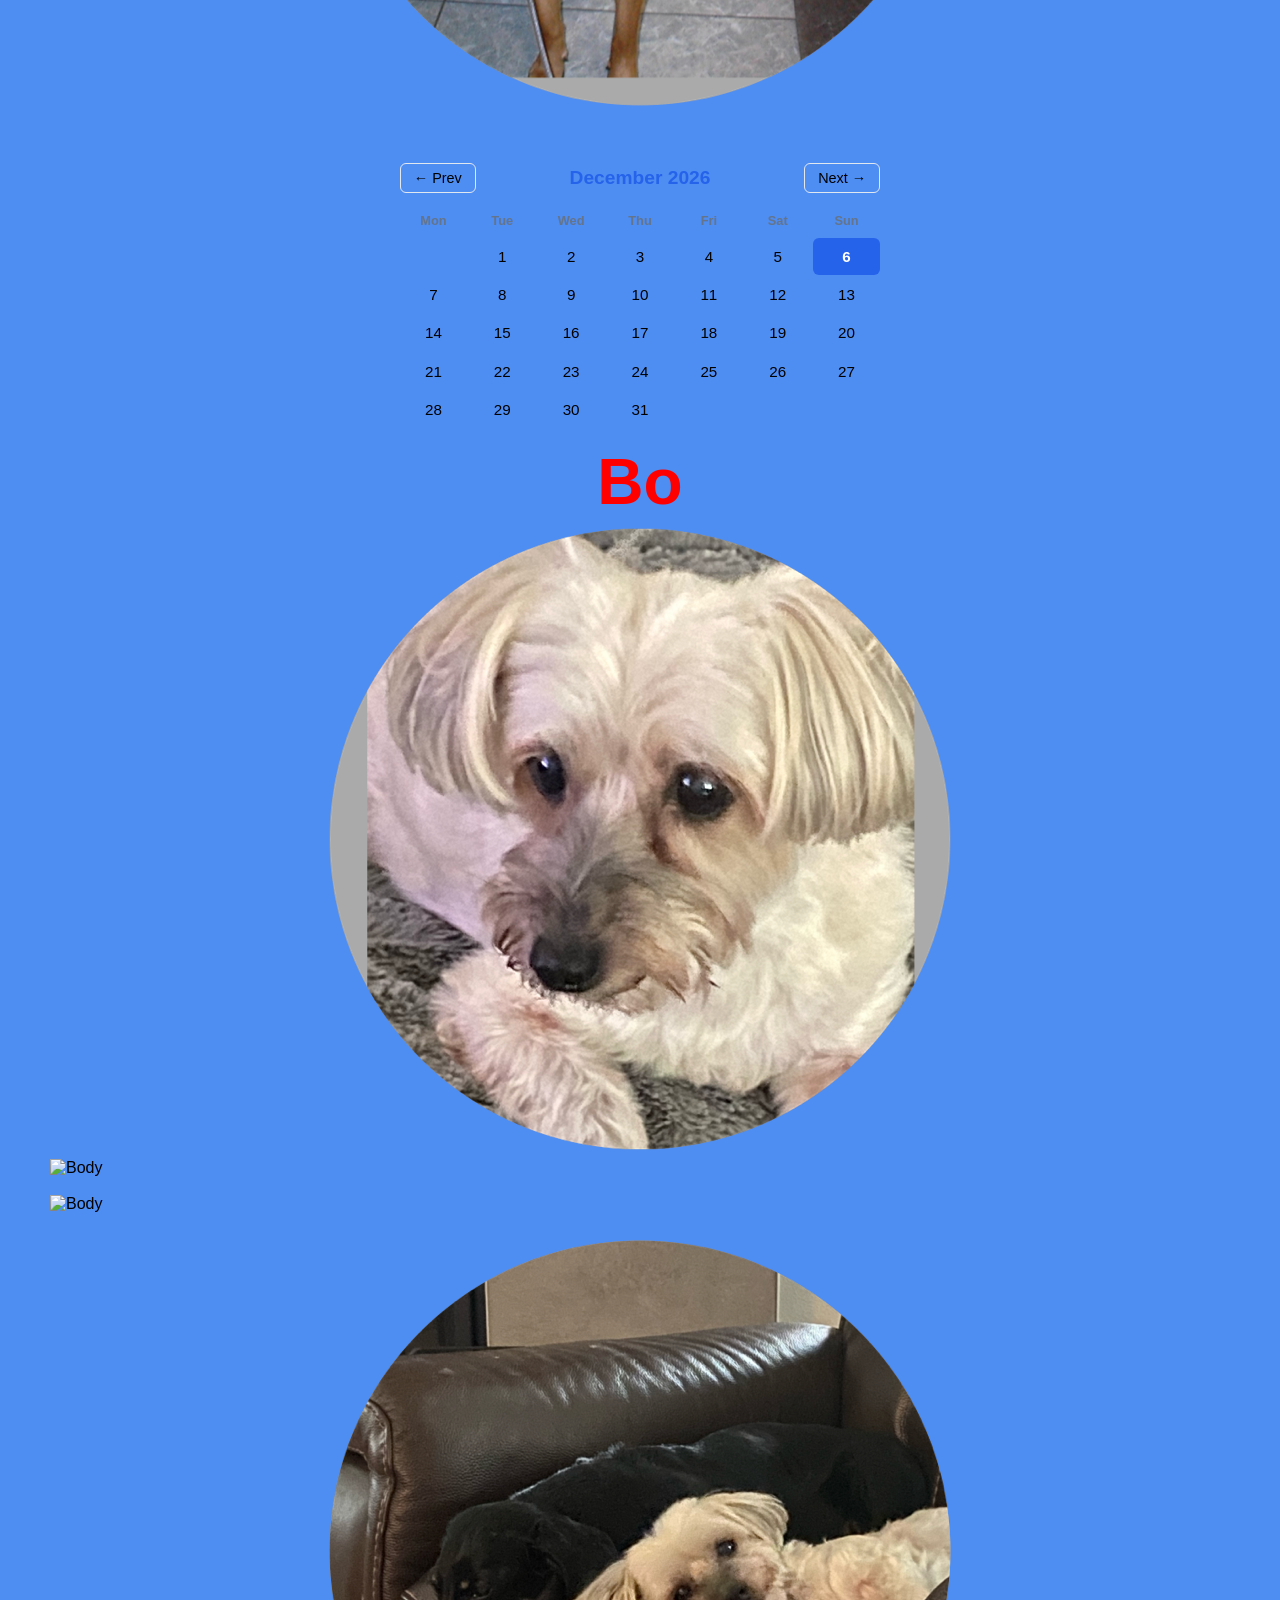
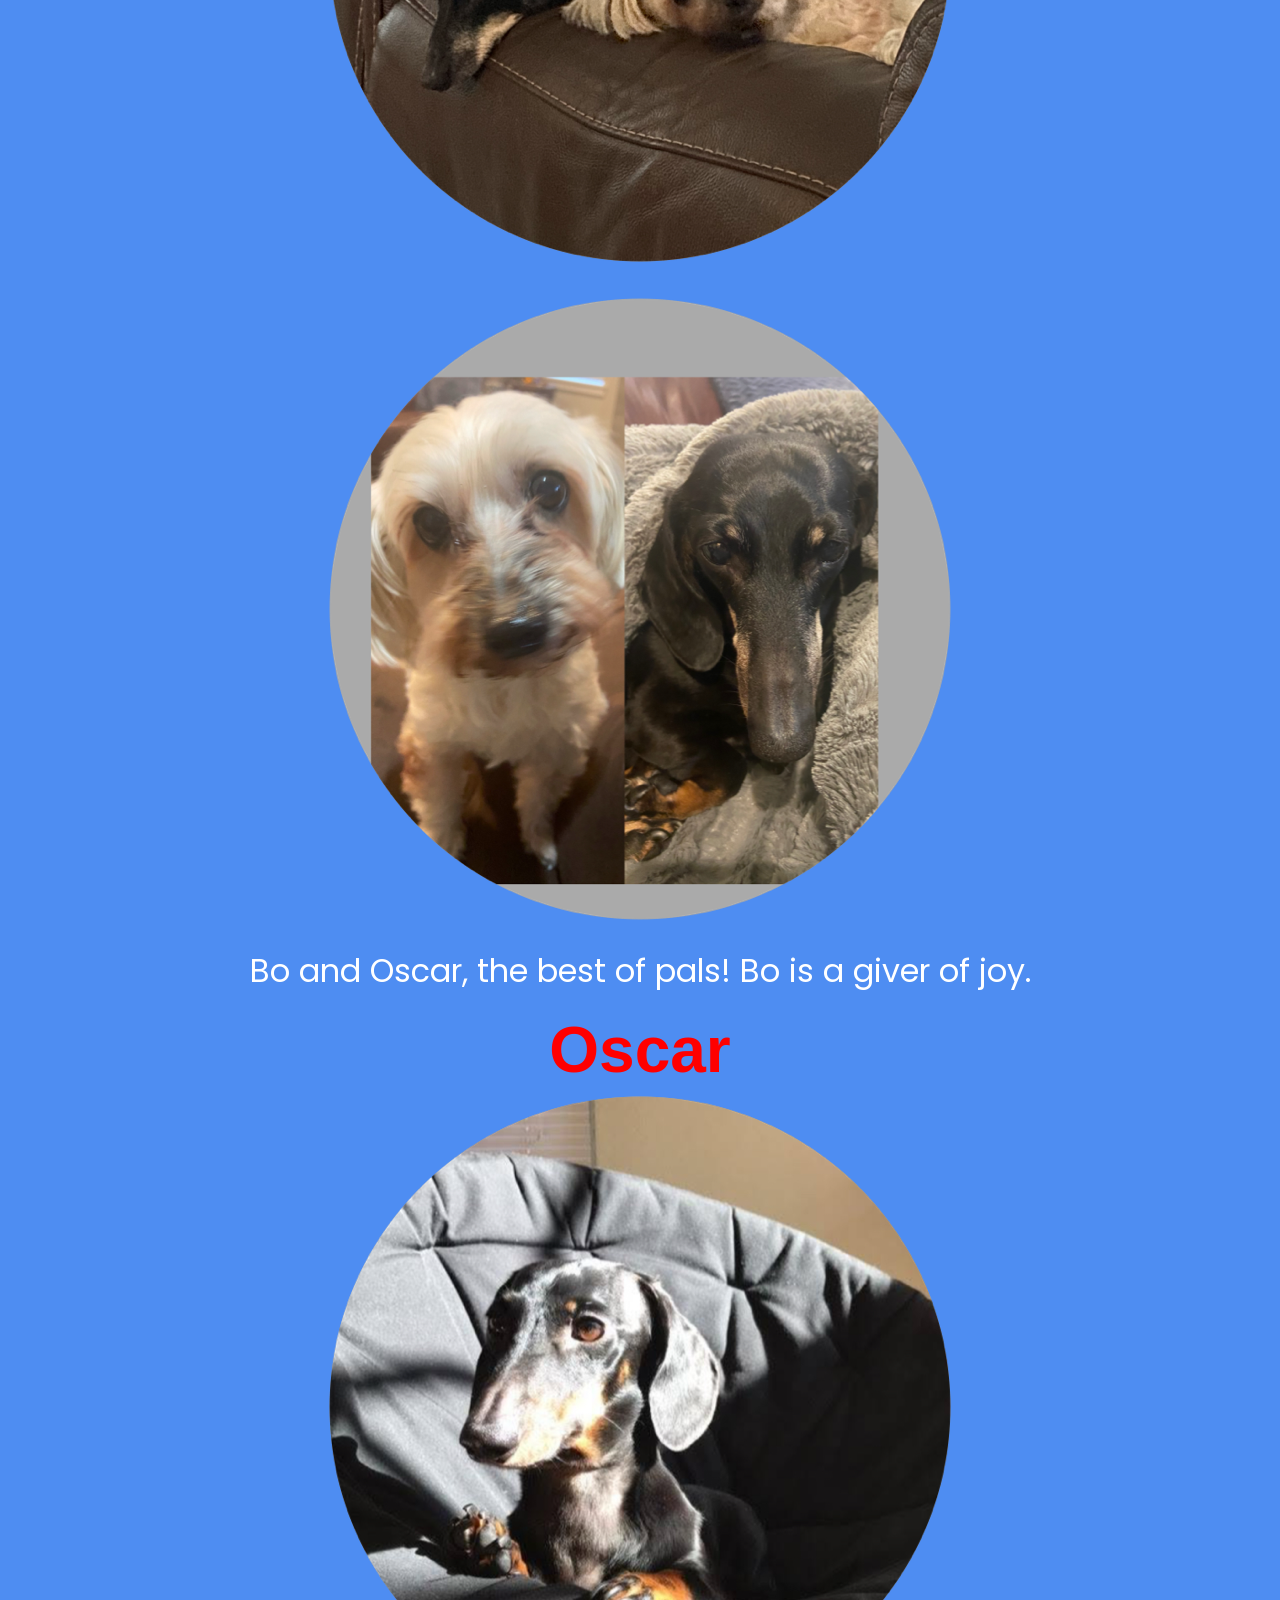
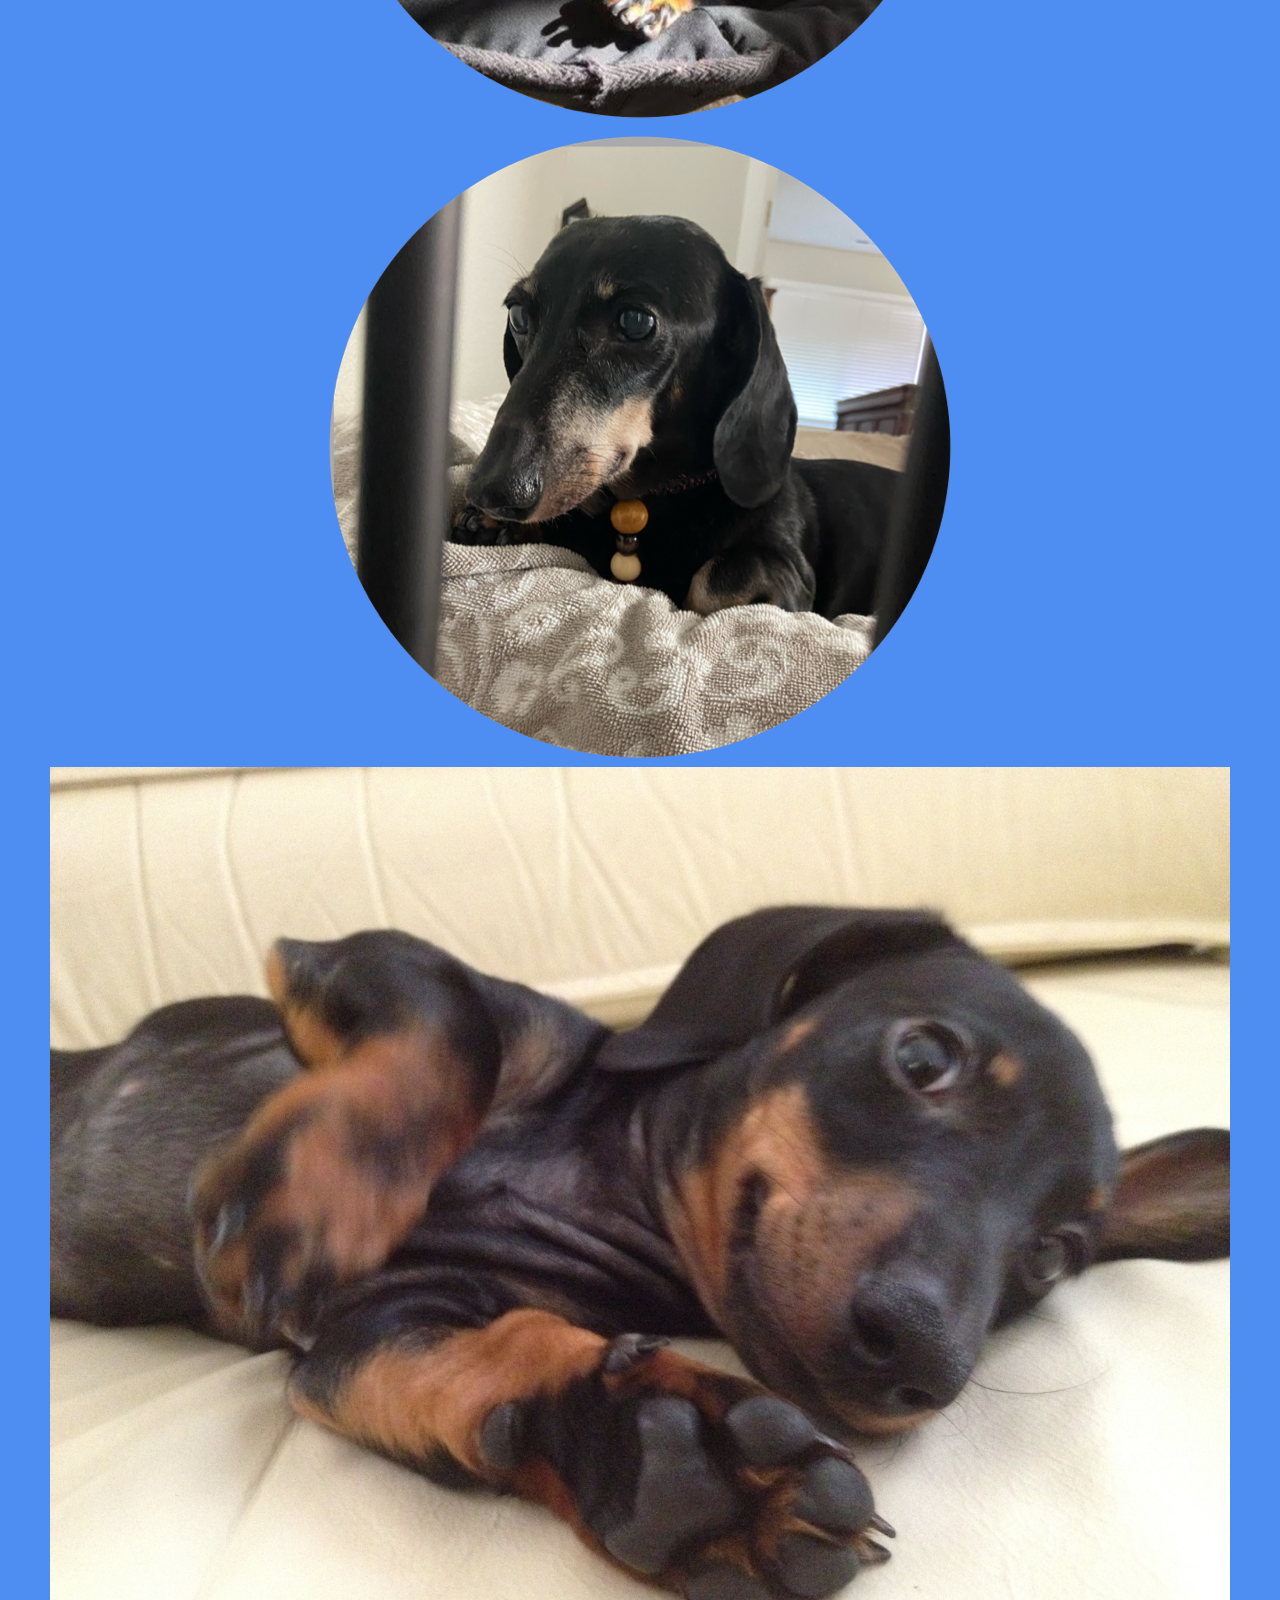
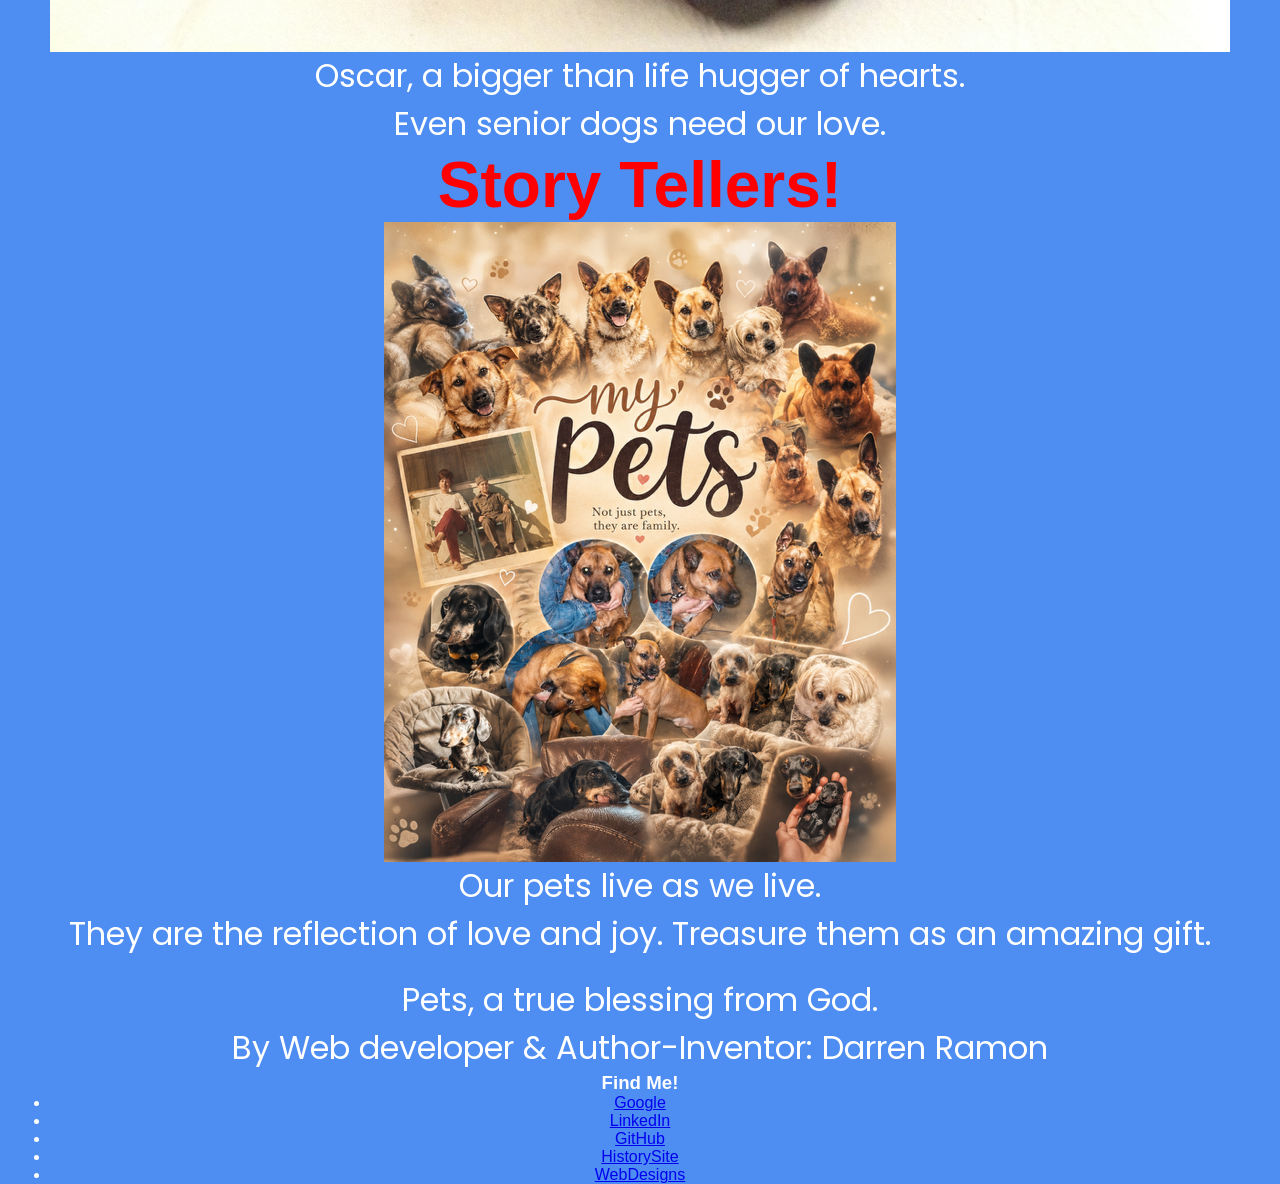
==== commit e294bde3: "Update index.html" ====
--- a/index.html
+++ b/index.html
@@ -116,7 +116,7 @@
 
     <main class="content">
 
-        <h1>Welcome to My Homepage</h1>
+        <h1>Welcome!</h1>
 
        
 
--- a/style.css
+++ b/style.css
@@ -115,4 +115,88 @@
 }
 
 
-
+/* Basic Reset */
+
+* {
+
+    margin: 0;
+
+    padding: 0;
+
+    box-sizing: border-box;
+
+    font-family: Arial, sans-serif;
+
+}
+
+
+
+/* Navigation Bar Styling */
+
+.navbar {
+
+    background-color: #333;
+
+    padding: 1rem;
+
+}
+
+
+
+.navbar ul {
+
+    list-style-type: none;
+
+    display: flex;
+
+    gap: 20px;
+
+}
+
+
+
+.navbar a {
+
+    color: white;
+
+    text-decoration: none;
+
+    font-size: 1.1rem;
+
+}
+
+
+
+.navbar a:hover, .navbar a.active {
+
+    color: #ffd700; /* Highlight color on hover or active page */
+
+    text-decoration: underline;
+
+}
+
+
+
+/* Page Body Layout */
+
+.content {
+
+    background-color: hsl(351, 83%, 42%);
+
+    padding: 40px;
+
+    max-width: 800px;
+
+    margin: 0 auto;
+
+    line-height: 1.6;
+
+}
+
+
+
+
+
+
+
+
